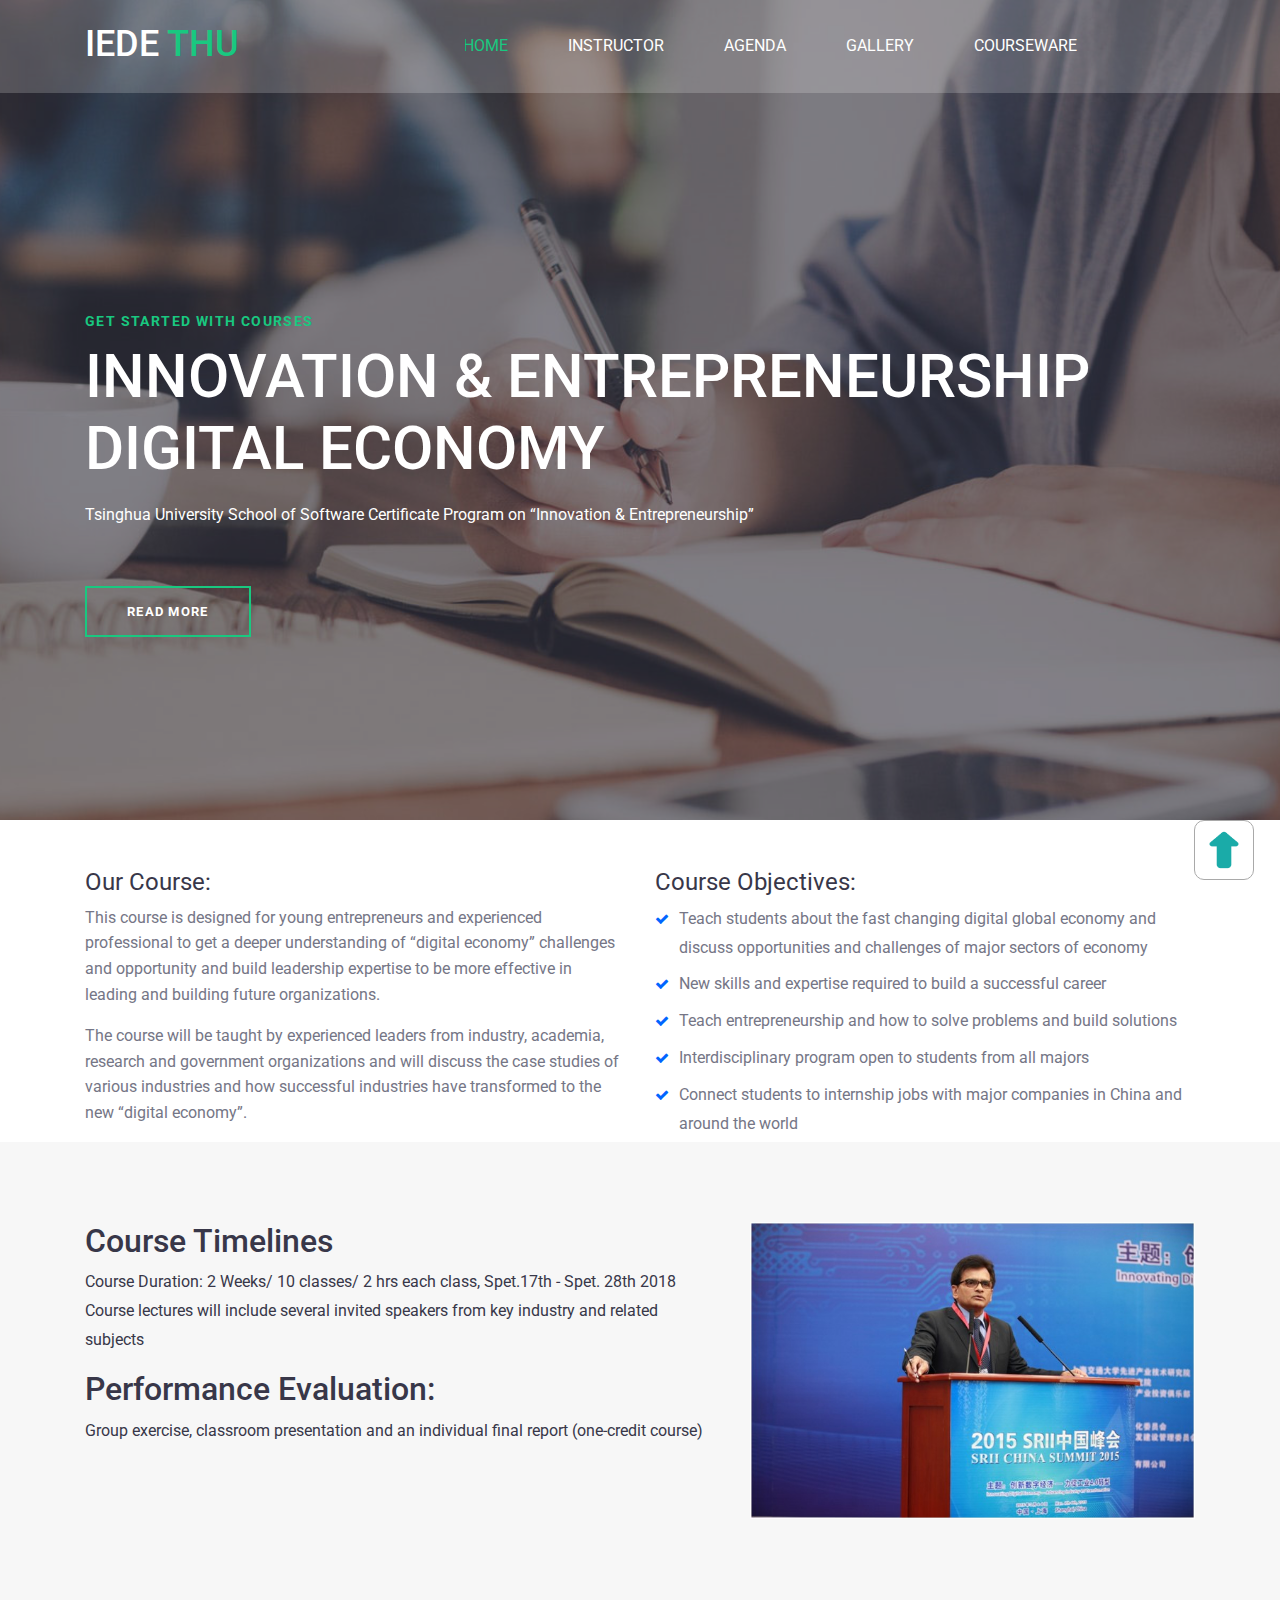
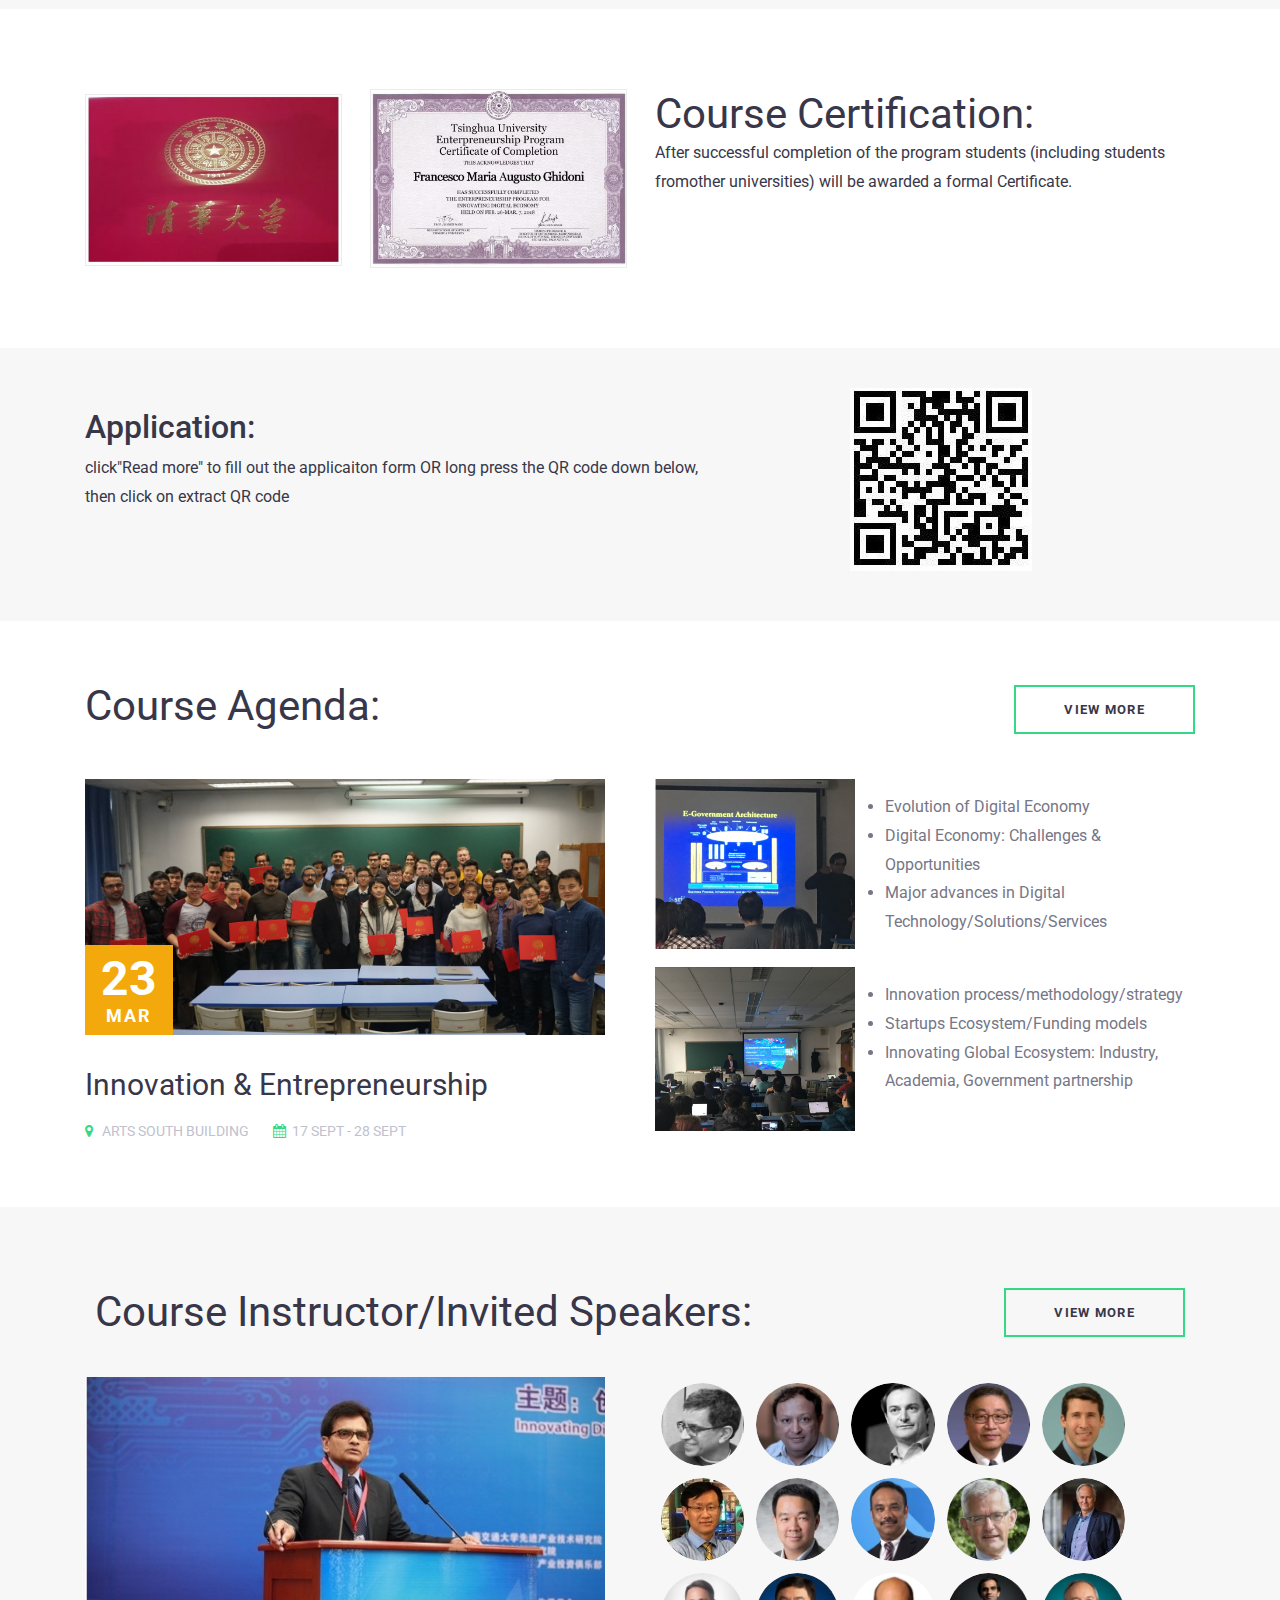
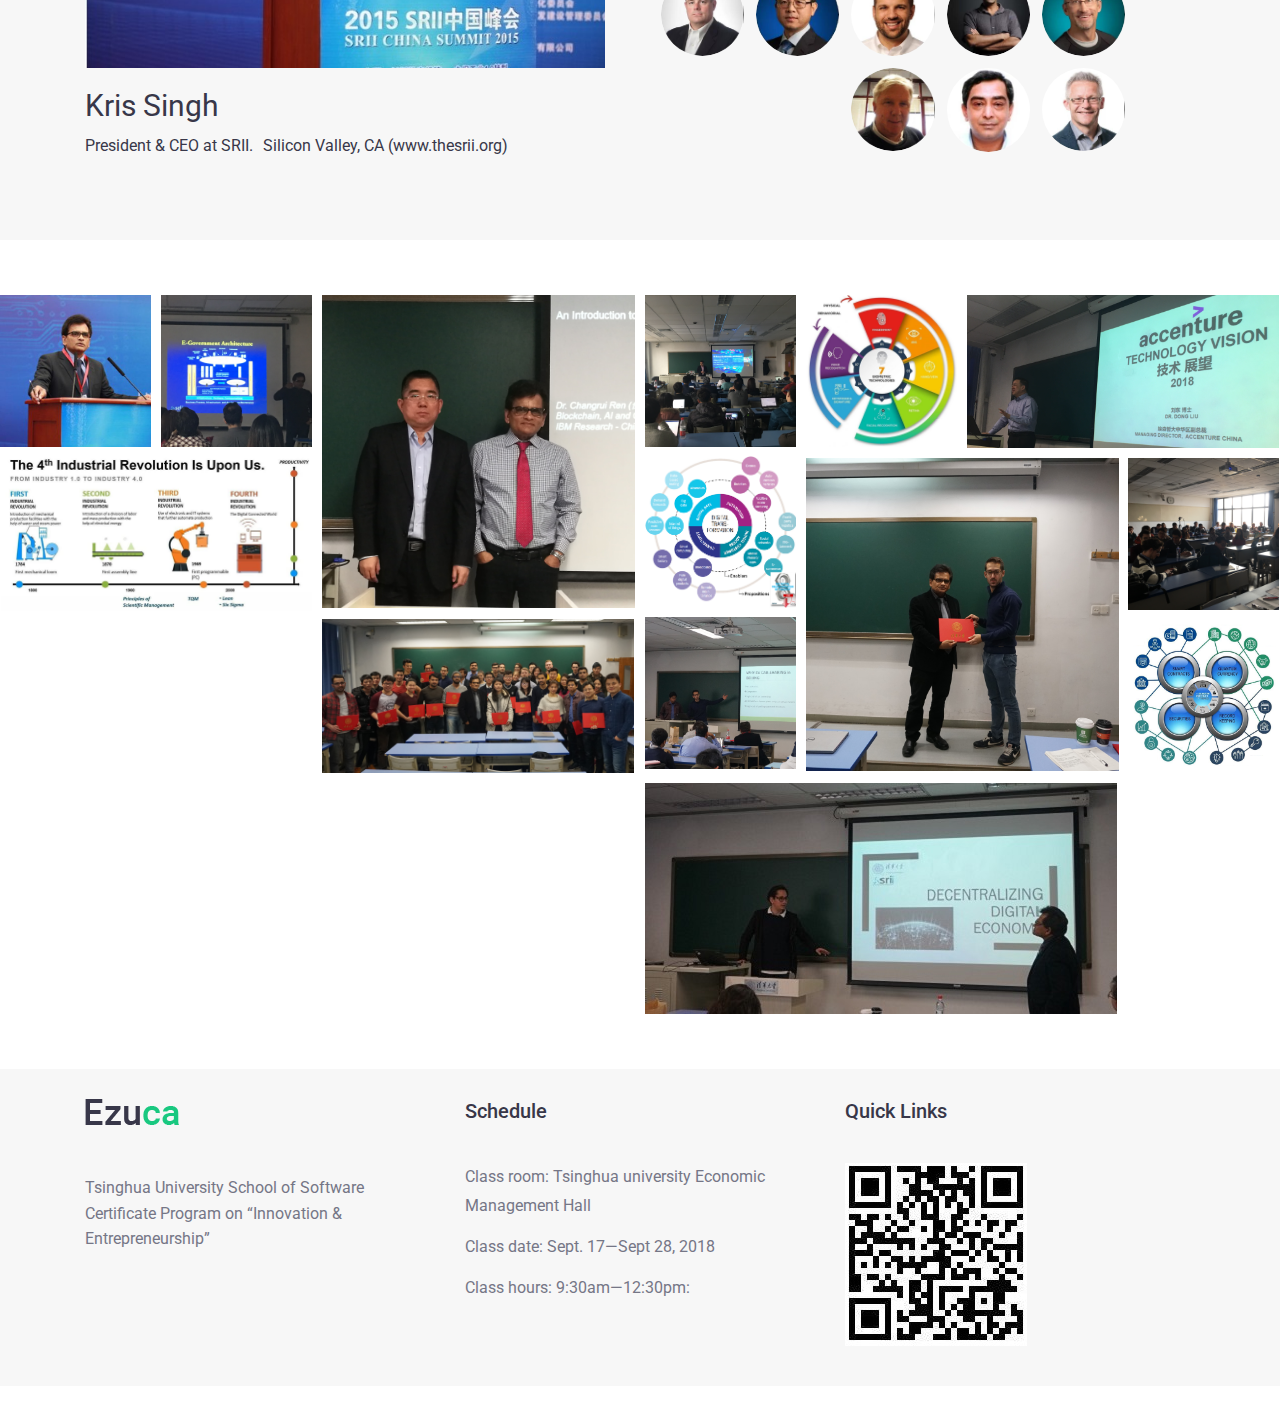
==== index.html @ fa98cacb "gallery" ====
<!DOCTYPE html>
<!DOCTYPE html>
<html lang="en">

	<head>
		<title>IEDE</title>

		<!-- Required meta tags -->
		<meta charset="utf-8">
		<meta name="viewport" content="width=device-width, initial-scale=1, shrink-to-fit=no">

		<!-- Bootstrap CSS -->
		<link rel="stylesheet" href="css/bootstrap.min.css">

		<!-- FontAwesome CSS -->
		<link rel="stylesheet" href="css/font-awesome.min.css">

		<!-- ElegantFonts CSS -->
		<link rel="stylesheet" href="css/elegant-fonts.css">

		<!-- themify-icons CSS -->
		<link rel="stylesheet" href="css/themify-icons.css">

		<!-- Swiper CSS -->
		<link rel="stylesheet" href="css/swiper.min.css">

		<!-- Styles -->
		<link rel="stylesheet" href="style.css">
	</head>

	<body>
		<div class="hero-content">
			<header class="site-header">
				<div class="nav-bar">
					<div class="container">
						<div class="row">
							<div class="col-9 col-lg-3">
								<div class="site-branding">
									<h1 class="site-title"><a href="index.html" rel="home">IEDE<span> THU</span></a></h1>
								</div>
								<!-- .site-branding -->
							</div>
							<!-- .col -->

							<div class="col-3 col-lg-9 flex justify-content-end align-content-center">
								<nav class="site-navigation flex justify-content-end align-items-center">
									<ul class="flex flex-column flex-lg-row justify-content-lg-end align-content-center">
										<li class="current-menu-item">
											<a href="index.html">Home</a>
										</li>
										<li>
											<a href="instructor.html">Instructor</a>
										</li>
										<li>
											<a href="agenda.html">Agenda</a>
										</li>
										<li>
											<a href="gallery.html">Gallery</a>
										</li>
										<li>
											<a href="courseware.html">Courseware</a>
										</li>
									</ul>

									<div class="hamburger-menu d-lg-none">
										<span></span>
										<span></span>
										<span></span>
									</div>
									<!-- .hamburger-menu -->

									<div class="header-bar-cart">
										<a href="#" class="flex justify-content-center align-items-center"></a>
									</div>
									<!-- .header-bar-search -->
								</nav>
								<!-- .site-navigation -->
							</div>
							<!-- .col -->
						</div>
						<!-- .row -->
					</div>
					<!-- .container -->
				</div>
				<!-- .nav-bar -->
			</header>
			<!-- .site-header -->

			<div class="hero-content-overlay">
				<div class="container">
					<div class="row">
						<div class="col-12">
							<div class="hero-content-wrap flex flex-column justify-content-center align-items-start">
								<header class="entry-header">
									<h4>Get started with courses</h4>
									<h1>Innovation & Entrepreneurship <br/>Digital Economy</h1>
								</header>
								<!-- .entry-header -->

								<div class="entry-content">
									<p>Tsinghua University School of Software Certificate Program on “Innovation & Entrepreneurship”</p>
								</div>
								<!-- .entry-content -->

								<footer class="entry-footer read-more">
									<a href="agenda.html">read more</a>
								</footer>
								<!-- .entry-footer -->
							</div>
							<!-- .hero-content-wrap -->
						</div>
						<!-- .col -->
					</div>
					<!-- .row -->
				</div>
				<!-- .container -->
			</div>
			<!-- .hero-content-hero-content-overlay -->
		</div>
		<!-- .hero-content -->

		<div class="container">
			<div class="row">
				<!---<div class="col-12">
                <div class="about-heading">
                    <h2 class="entry-title">Welcome to IEDE</h2>
                    <p>Tsinghua University School Of Software Cerificate Program on “Innovation & Entrepreneurship” </p>
                </div> .about-heading 
            </div>
            <div class="col-12 col-lg-10">
            	<p>This course is designed for young entrepreneurs and experienced professional to get a deeper understanding of “digital economy” challenges and opportunity and build leadership expertise to be more effective in leading and building future organizations. The course will be taught by experienced leaders from industry, academia, research and government organizations and will discuss the case studies of various industries and how successful industries have transformed to the new “digital economy”.</p>
            </div>--->

				<div class="col-12 col-lg-6">
					<div class="about-stories">
						<h3>Our Course:</h3>

						<p>This course is designed for young entrepreneurs and experienced professional to get a deeper understanding of “digital economy” challenges and opportunity and build leadership expertise to be more effective in leading and building future organizations. </p>
						<p>The course will be taught by experienced leaders from industry, academia, research and government organizations and will discuss the case studies of various industries and how successful industries have transformed to the new “digital economy”.</p>

					</div>
					<!-- .about-stories -->
				</div>
				<!-- .col -->

				<div class="col-12 col-lg-6">
					<div class="about-values">
						<h3>Course Objectives:</h3>

						<ul class="p-0 m-0 green-ticked">
							<li>Teach students about the fast changing digital global economy and discuss opportunities and challenges of major sectors of economy</li>
							<li>New skills and expertise required to build a successful career</li>
							<li>Teach entrepreneurship and how to solve problems and build solutions</li>
							<li>Interdisciplinary program open to students from all majors</li>
							<li>Connect students to internship jobs with major companies in China and around the world</li>
						</ul>
						<!-- .green-ticked -->
					</div>
					<!-- .about-values -->
				</div>
				<!-- .col -->
			</div>
			<!-- .row -->
		</div>
		<!-- .container -->

		<section class="about-section">
			<div class="container">
				<div class="row">
					<div class="col-12 col-lg-7 align-content-lg-stretch">
						<header class="heading"></header>
						<!-- .heading -->
						<h2 class="entry-title">Course Timelines</h2>
						<p>Course Duration: 2 Weeks/ 10 classes/ 2 hrs each class, Spet.17th - Spet. 28th 2018
							</br>Course lectures will include several invited speakers from key industry and related subjects</p>

						<h2 class="entry-title">Performance Evaluation: </h2>
						<p>Group exercise, classroom presentation and an individual final report (one-credit course)</p>

					</div>
					<!-- .col -->

					<div class="col-12 col-lg-5 flex align-content-center mt-5 mt-lg-0">
						<div class="position-relative">
							<img src="images/a-1.jpg" style="width:100%;">
							<!--<img src="images/images/a-1.jpg" alt="">-->
						</div>
						<!-- .iede-video -->
					</div>
					<!-- .col -->
				</div>
				<!-- .row -->
			</div>
			<!-- .container -->
		</section>
		<!-- .about-section -->

		<section class="course-instructor horizontal-column courses-wrap">
			<div class="container">
				<div class="row">
					<div class="col-12 col-lg-3">
						<div class="course-content flex flex-wrap justify-content-between align-content-lg-stretch">
							<div class="certification-tsing"><img src="images/Certification (1).jpg" style="width:100%;display:block;" /></div>
								
						</div>
						<!-- .course-content -->
					</div>
					<!-- .col -->
					<div class="col-12 col-lg-3">
						<div class="course-content flex flex-wrap justify-content-between align-content-lg-stretch">
							<div class="certification-iede"><img src="images/Certification (2).jpg" style="width:100%; display:block;" /></div>
						</div>
						<!-- .course-content -->
					</div>
					<!-- .col -->
					<div class="col-12 col-lg-6">
						<header class="heading flex justify-content-between align-items-center">
							<div><h2 class="entry-title">Course Certification: </h2>
							<p>After successful completion of the program students (including students fromother universities) will be awarded a formal Certificate.</p></div>
							
						</header>
						<!-- .heading -->
					</div>
					<!-- .col -->
				</div>
				<!-- .row -->
			</div>
			<!-- .container -->
		</section>
		<!-- .courses-wrap -->
		
		<section class="application-section">
			<div class="container">
				<div class="row">
					<div class="col-12 col-lg-7 align-content-lg-stretch">
						<h2 class="entry-title">Application: </h2>
						<p>click"Read more" to fill out the applicaiton form OR long press the QR code down below, then click on extract QR code</p>
					</div>
					<!-- .col -->

					<div class="col-12 col-lg-5 flex align-content-center mt-5 mt-lg-0">
						<div class="position-relative">
							<img src="images/code.jpg" style="width:100%;padding-left: 100px;">
						</div>
						<!-- .iede-video -->
					</div>
					<!-- .col -->
				</div>
				<!-- .row -->
			</div>
			<!-- .container -->
		</section>
	
		<section class="course-agenda">
			<div class="container">
				<div class="row">
					<div class="col-12">
						<header class="heading flex justify-content-between align-items-center">
							<h2 class="entry-title">Course Agenda:</h2>
							<a class="btn mt-4 mt-sm-0" href="agenda.html">view more</a>
						</header>
						<!-- .heading -->
					</div>
					<!-- .col -->

					<div class="col-12 col-lg-6">
						<div class="featured-event-content">
							<figure class="event-thumbnail position-relative m-0">
								<img src="images/m.jpg" alt=""></a>
								<div class="posted-date position-absolute">
									<div class="day">23</div>
									<div class="month">mar</div>
								</div>
								<!-- .posted-date -->
							</figure>
							<!-- .event-thumbnail -->

							<header class="entry-header flex flex-wrap align-items-center">
								<h2 class="entry-title">Innovation & Entrepreneurship</a></h2>
								<div class="event-location"><i class="fa fa-map-marker"></i> Arts South Building</div>
								<div class="event-duration"><i class="fa fa-calendar"></i>17 Sept - 28 Sept</div>
							</header>
							<!-- .entry-header -->
						</div>
						<!-- .featured-event-content -->
					</div>
					<!-- .col -->

					<div class="col-12 col-lg-6 mt-5 mt-lg-0">
						<div class="event-content flex flex-wrap justify-content-between align-content-stretch">
							<figure class="event-thumbnail">
								<img src="images/event-2.jpg" alt=""></a>
							</figure>
							<!-- .course-thumbnail -->

							<div class="event-content-wrap">

								<div class="entry-content">
									<ul>
										<li>Evolution of Digital Economy</li>
										<li>Digital Economy: Challenges & Opportunities</li>
										<li>Major advances in Digital Technology/Solutions/Services</li>
									</ul>
								</div>
								<!-- .entry-content -->
							</div>
							<!-- .event-content-wrap -->
						</div>
						<!-- .event-content -->

						<div class="event-content flex flex-wrap justify-content-between align-content-lg-stretch">
							<figure class="event-thumbnail">
								<img src="images/event-3.jpg" alt=""></a>
							</figure>
							<!-- .course-thumbnail -->

							<div class="event-content-wrap">

								<div class="entry-content">
									<ul>
										<li>Innovation process/methodology/strategy</li>
										<li>Startups Ecosystem/Funding models</li>
										<li>Innovating Global Ecosystem: Industry, Academia, Government partnership</li>
									</ul>
								</div>
								<!-- .entry-content -->
							</div>
							<!-- .event-content-wrap -->
						</div>
						<!-- .event-content -->
					</div>
					<!-- .col -->
				</div>
				<!-- .row -->
			</div>
			<!-- .container -->
		</section>
		<!-- .course-agenda -->
		
		<section class="course-instructor vertical-column courses-wrap">
			<div class="container">
				<!--<div class="row mx-m-25">-->
				<div class="row">
					<div class="col-12 px-25">
						<header class="heading flex flex-wrap justify-content-between align-items-center">
							<h2 class="entry-title">Course Instructor/Invited Speakers:</h2>
							<a class="btn mt-4 mt-sm-0" href="instructor.html">view more</a>
						</header>
						<!-- .heading -->
					</div>
					<!-- .col -->
					
					<div class="col-12 col-lg-6">
						<div class="course-instructor-coutent">
							<div class="course-instructor-img"><img src="images/instructor .jpg" /></div>
							<header class="entry-header flex flex-wrap align-items-center">
								<h2 class="entry-title">Kris Singh</h2>
								<div class="instructor-introduce">President & CEO at SRII.</div>
								<div class="instructor-introduce">Silicon Valley, CA   (www.thesrii.org)</div>
							</header>
						</div>
					</div>
					
					<div class="col-12 col-lg-6">
						<div class="course-instructor-coutent invited-speakers">
							<ul>
								<li><img src="images/speaker-1.jpg" /></li>
								<li><img src="images/speaker-2.jpg" /></li>
								<li><img src="images/speaker-3.jpg" /></li>
								<li><img src="images/speaker-4.jpg" /></li>
								<li><img src="images/speaker-5.jpg" /></li>
								<li><img src="images/speaker-6.jpg" /></li>
								<li><img src="images/speaker-7.jpg" /></li>
								<li><img src="images/speaker-8.jpg" /></li>
								<li><img src="images/speaker-9.jpg" /></li>
								<li><img src="images/speaker-10.jpg" /></li>
								<li><img src="images/speaker-11.jpg" /></li>
								<li><img src="images/speaker-12.jpg" /></li>
								<li><img src="images/speaker-13.jpg" /></li>
								<li><img src="images/speaker-14.jpg" /></li>
								<li><img src="images/speaker-15.jpg" /></li>
								<li><img src="images/speaker-16.jpg" /></li>
								<li><img src="images/speaker-17.jpg" /></li>
								<li><img src="images/speaker-18.jpg" /></li>
							</ul>
						</div>
					</div>
				</div>
				<!-- .row -->
			</div>
			<!-- .container -->
		</section>
		<!-- .courses-wrap -->



		<section class="home-gallery">
			<div class="gallery-wrap flex flex-wrap">
				<div class="gallery-grid gallery-grid1x1">
					<a href="#"><img src="images/a.jpg" alt=""></a>
				</div>
				<!-- .gallery-grid -->

				<div class="gallery-grid gallery-grid1x1">
					<a href="#"><img src="images/b.jpg" alt=""></a>
				</div>
				<!-- .gallery-grid -->

				<div class="gallery-grid gallery-grid2x2">
					<a href="#"><img src="images/c.jpg" alt=""></a>
				</div>
				<!-- .gallery-grid -->

				<div class="gallery-grid gallery-grid1x1">
					<a href="#"><img src="images/d.jpg" alt=""></a>
				</div>
				<!-- .gallery-grid -->

				<div class="gallery-grid gallery-grid1x1">
					<a href="#"><img src="images/e.jpg" alt=""></a>
				</div>
				<!-- .gallery-grid -->

				<div class="gallery-grid gallery-grid2x1">
					<a href="#"><img src="images/g.jpg" alt=""></a>
				</div>
				<!-- .gallery-grid -->

				<div class="gallery-grid gallery-grid2x1">
					<a href="#"><img src="images/h.jpg" alt=""></a>
				</div>
				<!-- .gallery-grid -->

				<div class="gallery-grid gallery-grid1x1">
					<a href="#"><img src="images/i.jpg" alt=""></a>
				</div>
				<!-- .gallery-grid -->

				<div class="gallery-grid gallery-grid2x2 ">
					<a href="#"><img src="images/j.jpg" alt=""></a>
				</div>
				<!-- .gallery-grid -->

				<div class="gallery-grid gallery-grid1x1">
					<a href="#"><img src="images/k.jpg" alt=""></a>
				</div>
				<!-- .gallery-grid -->

				<div class="gallery-grid gallery-grid1x1">
					<a href="#"><img src="images/l.jpg" alt=""></a>
				</div>
				<!-- .gallery-grid -->

				<div class="gallery-grid gallery-grid2x1">
					<a href="#"><img src="images/m.jpg" alt=""></a>
				</div>
				<!-- .gallery-grid -->

				<div class="gallery-grid gallery-grid3x1">
					<a href="#"><img src="images/n.jpg" alt=""></a>
				</div>
				<!-- .gallery-grid -->

				<div class="gallery-grid gallery-grid1x1">
					<a href="#"><img src="images/o.jpg" alt=""></a>
				</div>
				<!-- .gallery-grid -->
			</div>
			<!-- .gallery-wrap -->
		</section>
		<!-- .home-gallery -->

		<footer class="site-footer">
			<div class="footer-widgets">
				<div class="container">
					<div class="row">
						<div class="col-12 col-md-6 col-lg-4">
							<div class="foot-about">
								<a class="foot-logo" href="#"><img src="images/foot-logo.png" alt=""></a>

								<P>Tsinghua University School of Software Certificate Program on “Innovation & Entrepreneurship”</P>

							</div>
							<!-- .foot-about -->
						</div>
						<!-- .col -->

						<div class="col-12 col-md-6 col-lg-4 mt-5 mt-md-0">
							<div class="foot-contact">
								<h2>Schedule</h2>

								<ul>
									<li>Class room: Tsinghua university Economic    Management Hall</li>
									<li>Class date: Sept. 17—Sept 28, 2018</li>
									<li>Class hours: 9:30am—12:30pm: </li>

								</ul>
							</div>
							<!-- .foot-contact -->
						</div>

						<div class="col-12 col-md-6 col-lg-4 mt-5 mt-lg-0">
							<div class="quick-links flex flex-wrap">
								<h2 class="w-100">Quick Links</h2>
								<div><img src="images/code.jpg"></div>

							</div>
							<!-- .quick-links -->
						</div>
						<!-- .col -->

					</div>
					<!-- .row -->
				</div>
				<!-- .container -->
			</div>
			<!-- .footer-widgets -->

		</footer>
		<!-- .site-footer -->
        <a href="" id="toTop" style="display: block;">
                <img src="images/backtop.png" style="width: 100%">
        </a>

		<script type='text/javascript' src='js/jquery.js'></script>
		<script type='text/javascript' src='js/swiper.min.js'></script>
		<script type='text/javascript' src='js/masonry.pkgd.min.js'></script>
		<script type='text/javascript' src='js/jquery.collapsible.min.js'></script>
		<script type='text/javascript' src='js/custom.js'></script>
		<script src="js/SmoothScroll.min.js"></script>
		<script type="text/javascript" src="js/move-top.js"></script>
		<!--<script type="text/javascript">-->
			<!--jQuery(document).ready(function($) {-->
				<!--$(".scroll").click(function(event) {-->
					<!--event.preventDefault();-->
					<!--$('html,body').animate({-->
						<!--scrollTop: $(this.hash).offset().top-->
					<!--}, 1000);-->
				<!--});-->
			<!--});-->
		<!--</script>-->
		<!--<script type="text/javascript">-->
			<!--$(document).ready(function() {-->
					<!--var defaults = {-->
					<!--containerID: 'toTop', // fading element id-->
					<!--containerHoverID: 'toTopHover', // fading element hover id-->
					<!--scrollSpeed: 1200,-->
					<!--easingType: 'linear'-->
					<!--};-->

				<!--$().UItoTop({-->
					<!--easingType: 'easeOutQuart'-->
				<!--});-->

			<!--});-->
		<!--</script>-->


	</body>

</html>
---- css/elegant-fonts.css ----
@font-face {
	font-family: 'ElegantIcons';
	src:url('../fonts/ElegantIcons.eot');
	src:url('../fonts/ElegantIcons.eot?#iefix') format('embedded-opentype'),
		url('../fonts/ElegantIcons.woff') format('woff'),
		url('../fonts/ElegantIcons.ttf') format('truetype'),
		url('../fonts/ElegantIcons.svg#ElegantIcons') format('svg');
	font-weight: normal;
	font-style: normal;
}

/* Use the following CSS code if you want to use data attributes for inserting your icons */
[data-icon]:before {
	font-family: 'ElegantIcons';
	content: attr(data-icon);
	speak: none;
	font-weight: normal;
	font-variant: normal;
	text-transform: none;
	line-height: 1;
	-webkit-font-smoothing: antialiased;
	-moz-osx-font-smoothing: grayscale;
}

/* Use the following CSS code if you want to have a class per icon */
/*
Instead of a list of all class selectors,
you can use the generic selector below, but it's slower:
[class*="your-class-prefix"] {
*/
.arrow_up, .arrow_down, .arrow_left, .arrow_right, .arrow_left-up, .arrow_right-up, .arrow_right-down, .arrow_left-down, .arrow-up-down, .arrow_up-down_alt, .arrow_left-right_alt, .arrow_left-right, .arrow_expand_alt2, .arrow_expand_alt, .arrow_condense, .arrow_expand, .arrow_move, .arrow_carrot-up, .arrow_carrot-down, .arrow_carrot-left, .arrow_carrot-right, .arrow_carrot-2up, .arrow_carrot-2down, .arrow_carrot-2left, .arrow_carrot-2right, .arrow_carrot-up_alt2, .arrow_carrot-down_alt2, .arrow_carrot-left_alt2, .arrow_carrot-right_alt2, .arrow_carrot-2up_alt2, .arrow_carrot-2down_alt2, .arrow_carrot-2left_alt2, .arrow_carrot-2right_alt2, .arrow_triangle-up, .arrow_triangle-down, .arrow_triangle-left, .arrow_triangle-right, .arrow_triangle-up_alt2, .arrow_triangle-down_alt2, .arrow_triangle-left_alt2, .arrow_triangle-right_alt2, .arrow_back, .icon_minus-06, .icon_plus, .icon_close, .icon_check, .icon_minus_alt2, .icon_plus_alt2, .icon_close_alt2, .icon_check_alt2, .icon_zoom-out_alt, .icon_zoom-in_alt, .icon_search, .icon_box-empty, .icon_box-selected, .icon_minus-box, .icon_plus-box, .icon_box-checked, .icon_circle-empty, .icon_circle-slelected, .icon_stop_alt2, .icon_stop, .icon_pause_alt2, .icon_pause, .icon_menu, .icon_menu-square_alt2, .icon_menu-circle_alt2, .icon_ul, .icon_ol, .icon_adjust-horiz, .icon_adjust-vert, .icon_document_alt, .icon_documents_alt, .icon_pencil, .icon_pencil-edit_alt, .icon_pencil-edit, .icon_folder-alt, .icon_folder-open_alt, .icon_folder-add_alt, .icon_info_alt, .icon_error-oct_alt, .icon_error-circle_alt, .icon_error-triangle_alt, .icon_question_alt2, .icon_question, .icon_comment_alt, .icon_chat_alt, .icon_vol-mute_alt, .icon_volume-low_alt, .icon_volume-high_alt, .icon_quotations, .icon_quotations_alt2, .icon_clock_alt, .icon_lock_alt, .icon_lock-open_alt, .icon_key_alt, .icon_cloud_alt, .icon_cloud-upload_alt, .icon_cloud-download_alt, .icon_image, .icon_images, .icon_lightbulb_alt, .icon_gift_alt, .icon_house_alt, .icon_genius, .icon_mobile, .icon_tablet, .icon_laptop, .icon_desktop, .icon_camera_alt, .icon_mail_alt, .icon_cone_alt, .icon_ribbon_alt, .icon_bag_alt, .icon_creditcard, .icon_cart_alt, .icon_paperclip, .icon_tag_alt, .icon_tags_alt, .icon_trash_alt, .icon_cursor_alt, .icon_mic_alt, .icon_compass_alt, .icon_pin_alt, .icon_pushpin_alt, .icon_map_alt, .icon_drawer_alt, .icon_toolbox_alt, .icon_book_alt, .icon_calendar, .icon_film, .icon_table, .icon_contacts_alt, .icon_headphones, .icon_lifesaver, .icon_piechart, .icon_refresh, .icon_link_alt, .icon_link, .icon_loading, .icon_blocked, .icon_archive_alt, .icon_heart_alt, .icon_star_alt, .icon_star-half_alt, .icon_star, .icon_star-half, .icon_tools, .icon_tool, .icon_cog, .icon_cogs, .arrow_up_alt, .arrow_down_alt, .arrow_left_alt, .arrow_right_alt, .arrow_left-up_alt, .arrow_right-up_alt, .arrow_right-down_alt, .arrow_left-down_alt, .arrow_condense_alt, .arrow_expand_alt3, .arrow_carrot_up_alt, .arrow_carrot-down_alt, .arrow_carrot-left_alt, .arrow_carrot-right_alt, .arrow_carrot-2up_alt, .arrow_carrot-2dwnn_alt, .arrow_carrot-2left_alt, .arrow_carrot-2right_alt, .arrow_triangle-up_alt, .arrow_triangle-down_alt, .arrow_triangle-left_alt, .arrow_triangle-right_alt, .icon_minus_alt, .icon_plus_alt, .icon_close_alt, .icon_check_alt, .icon_zoom-out, .icon_zoom-in, .icon_stop_alt, .icon_menu-square_alt, .icon_menu-circle_alt, .icon_document, .icon_documents, .icon_pencil_alt, .icon_folder, .icon_folder-open, .icon_folder-add, .icon_folder_upload, .icon_folder_download, .icon_info, .icon_error-circle, .icon_error-oct, .icon_error-triangle, .icon_question_alt, .icon_comment, .icon_chat, .icon_vol-mute, .icon_volume-low, .icon_volume-high, .icon_quotations_alt, .icon_clock, .icon_lock, .icon_lock-open, .icon_key, .icon_cloud, .icon_cloud-upload, .icon_cloud-download, .icon_lightbulb, .icon_gift, .icon_house, .icon_camera, .icon_mail, .icon_cone, .icon_ribbon, .icon_bag, .icon_cart, .icon_tag, .icon_tags, .icon_trash, .icon_cursor, .icon_mic, .icon_compass, .icon_pin, .icon_pushpin, .icon_map, .icon_drawer, .icon_toolbox, .icon_book, .icon_contacts, .icon_archive, .icon_heart, .icon_profile, .icon_group, .icon_grid-2x2, .icon_grid-3x3, .icon_music, .icon_pause_alt, .icon_phone, .icon_upload, .icon_download, .social_facebook, .social_twitter, .social_pinterest, .social_googleplus, .social_tumblr, .social_tumbleupon, .social_wordpress, .social_instagram, .social_dribbble, .social_vimeo, .social_linkedin, .social_rss, .social_deviantart, .social_share, .social_myspace, .social_skype, .social_youtube, .social_picassa, .social_googledrive, .social_flickr, .social_blogger, .social_spotify, .social_delicious, .social_facebook_circle, .social_twitter_circle, .social_pinterest_circle, .social_googleplus_circle, .social_tumblr_circle, .social_stumbleupon_circle, .social_wordpress_circle, .social_instagram_circle, .social_dribbble_circle, .social_vimeo_circle, .social_linkedin_circle, .social_rss_circle, .social_deviantart_circle, .social_share_circle, .social_myspace_circle, .social_skype_circle, .social_youtube_circle, .social_picassa_circle, .social_googledrive_alt2, .social_flickr_circle, .social_blogger_circle, .social_spotify_circle, .social_delicious_circle, .social_facebook_square, .social_twitter_square, .social_pinterest_square, .social_googleplus_square, .social_tumblr_square, .social_stumbleupon_square, .social_wordpress_square, .social_instagram_square, .social_dribbble_square, .social_vimeo_square, .social_linkedin_square, .social_rss_square, .social_deviantart_square, .social_share_square, .social_myspace_square, .social_skype_square, .social_youtube_square, .social_picassa_square, .social_googledrive_square, .social_flickr_square, .social_blogger_square, .social_spotify_square, .social_delicious_square, .icon_printer, .icon_calulator, .icon_building, .icon_floppy, .icon_drive, .icon_search-2, .icon_id, .icon_id-2, .icon_puzzle, .icon_like, .icon_dislike, .icon_mug, .icon_currency, .icon_wallet, .icon_pens, .icon_easel, .icon_flowchart, .icon_datareport, .icon_briefcase, .icon_shield, .icon_percent, .icon_globe, .icon_globe-2, .icon_target, .icon_hourglass, .icon_balance, .icon_rook, .icon_printer-alt, .icon_calculator_alt, .icon_building_alt, .icon_floppy_alt, .icon_drive_alt, .icon_search_alt, .icon_id_alt, .icon_id-2_alt, .icon_puzzle_alt, .icon_like_alt, .icon_dislike_alt, .icon_mug_alt, .icon_currency_alt, .icon_wallet_alt, .icon_pens_alt, .icon_easel_alt, .icon_flowchart_alt, .icon_datareport_alt, .icon_briefcase_alt, .icon_shield_alt, .icon_percent_alt, .icon_globe_alt, .icon_clipboard {
	font-family: 'ElegantIcons';
	speak: none;
	font-style: normal;
	font-weight: normal;
	font-variant: normal;
	text-transform: none;
	line-height: 1;
	-webkit-font-smoothing: antialiased;
}
.arrow_up:before {
	content: "\21";
}
.arrow_down:before {
	content: "\22";
}
.arrow_left:before {
	content: "\23";
}
.arrow_right:before {
	content: "\24";
}
.arrow_left-up:before {
	content: "\25";
}
.arrow_right-up:before {
	content: "\26";
}
.arrow_right-down:before {
	content: "\27";
}
.arrow_left-down:before {
	content: "\28";
}
.arrow-up-down:before {
	content: "\29";
}
.arrow_up-down_alt:before {
	content: "\2a";
}
.arrow_left-right_alt:before {
	content: "\2b";
}
.arrow_left-right:before {
	content: "\2c";
}
.arrow_expand_alt2:before {
	content: "\2d";
}
.arrow_expand_alt:before {
	content: "\2e";
}
.arrow_condense:before {
	content: "\2f";
}
.arrow_expand:before {
	content: "\30";
}
.arrow_move:before {
	content: "\31";
}
.arrow_carrot-up:before {
	content: "\32";
}
.arrow_carrot-down:before {
	content: "\33";
}
.arrow_carrot-left:before {
	content: "\34";
}
.arrow_carrot-right:before {
	content: "\35";
}
.arrow_carrot-2up:before {
	content: "\36";
}
.arrow_carrot-2down:before {
	content: "\37";
}
.arrow_carrot-2left:before {
	content: "\38";
}
.arrow_carrot-2right:before {
	content: "\39";
}
.arrow_carrot-up_alt2:before {
	content: "\3a";
}
.arrow_carrot-down_alt2:before {
	content: "\3b";
}
.arrow_carrot-left_alt2:before {
	content: "\3c";
}
.arrow_carrot-right_alt2:before {
	content: "\3d";
}
.arrow_carrot-2up_alt2:before {
	content: "\3e";
}
.arrow_carrot-2down_alt2:before {
	content: "\3f";
}
.arrow_carrot-2left_alt2:before {
	content: "\40";
}
.arrow_carrot-2right_alt2:before {
	content: "\41";
}
.arrow_triangle-up:before {
	content: "\42";
}
.arrow_triangle-down:before {
	content: "\43";
}
.arrow_triangle-left:before {
	content: "\44";
}
.arrow_triangle-right:before {
	content: "\45";
}
.arrow_triangle-up_alt2:before {
	content: "\46";
}
.arrow_triangle-down_alt2:before {
	content: "\47";
}
.arrow_triangle-left_alt2:before {
	content: "\48";
}
.arrow_triangle-right_alt2:before {
	content: "\49";
}
.arrow_back:before {
	content: "\4a";
}
.icon_minus-06:before {
	content: "\4b";
}
.icon_plus:before {
	content: "\4c";
}
.icon_close:before {
	content: "\4d";
}
.icon_check:before {
	content: "\4e";
}
.icon_minus_alt2:before {
	content: "\4f";
}
.icon_plus_alt2:before {
	content: "\50";
}
.icon_close_alt2:before {
	content: "\51";
}
.icon_check_alt2:before {
	content: "\52";
}
.icon_zoom-out_alt:before {
	content: "\53";
}
.icon_zoom-in_alt:before {
	content: "\54";
}
.icon_search:before {
	content: "\55";
}
.icon_box-empty:before {
	content: "\56";
}
.icon_box-selected:before {
	content: "\57";
}
.icon_minus-box:before {
	content: "\58";
}
.icon_plus-box:before {
	content: "\59";
}
.icon_box-checked:before {
	content: "\5a";
}
.icon_circle-empty:before {
	content: "\5b";
}
.icon_circle-slelected:before {
	content: "\5c";
}
.icon_stop_alt2:before {
	content: "\5d";
}
.icon_stop:before {
	content: "\5e";
}
.icon_pause_alt2:before {
	content: "\5f";
}
.icon_pause:before {
	content: "\60";
}
.icon_menu:before {
	content: "\61";
}
.icon_menu-square_alt2:before {
	content: "\62";
}
.icon_menu-circle_alt2:before {
	content: "\63";
}
.icon_ul:before {
	content: "\64";
}
.icon_ol:before {
	content: "\65";
}
.icon_adjust-horiz:before {
	content: "\66";
}
.icon_adjust-vert:before {
	content: "\67";
}
.icon_document_alt:before {
	content: "\68";
}
.icon_documents_alt:before {
	content: "\69";
}
.icon_pencil:before {
	content: "\6a";
}
.icon_pencil-edit_alt:before {
	content: "\6b";
}
.icon_pencil-edit:before {
	content: "\6c";
}
.icon_folder-alt:before {
	content: "\6d";
}
.icon_folder-open_alt:before {
	content: "\6e";
}
.icon_folder-add_alt:before {
	content: "\6f";
}
.icon_info_alt:before {
	content: "\70";
}
.icon_error-oct_alt:before {
	content: "\71";
}
.icon_error-circle_alt:before {
	content: "\72";
}
.icon_error-triangle_alt:before {
	content: "\73";
}
.icon_question_alt2:before {
	content: "\74";
}
.icon_question:before {
	content: "\75";
}
.icon_comment_alt:before {
	content: "\76";
}
.icon_chat_alt:before {
	content: "\77";
}
.icon_vol-mute_alt:before {
	content: "\78";
}
.icon_volume-low_alt:before {
	content: "\79";
}
.icon_volume-high_alt:before {
	content: "\7a";
}
.icon_quotations:before {
	content: "\7b";
}
.icon_quotations_alt2:before {
	content: "\7c";
}
.icon_clock_alt:before {
	content: "\7d";
}
.icon_lock_alt:before {
	content: "\7e";
}
.icon_lock-open_alt:before {
	content: "\e000";
}
.icon_key_alt:before {
	content: "\e001";
}
.icon_cloud_alt:before {
	content: "\e002";
}
.icon_cloud-upload_alt:before {
	content: "\e003";
}
.icon_cloud-download_alt:before {
	content: "\e004";
}
.icon_image:before {
	content: "\e005";
}
.icon_images:before {
	content: "\e006";
}
.icon_lightbulb_alt:before {
	content: "\e007";
}
.icon_gift_alt:before {
	content: "\e008";
}
.icon_house_alt:before {
	content: "\e009";
}
.icon_genius:before {
	content: "\e00a";
}
.icon_mobile:before {
	content: "\e00b";
}
.icon_tablet:before {
	content: "\e00c";
}
.icon_laptop:before {
	content: "\e00d";
}
.icon_desktop:before {
	content: "\e00e";
}
.icon_camera_alt:before {
	content: "\e00f";
}
.icon_mail_alt:before {
	content: "\e010";
}
.icon_cone_alt:before {
	content: "\e011";
}
.icon_ribbon_alt:before {
	content: "\e012";
}
.icon_bag_alt:before {
	content: "\e013";
}
.icon_creditcard:before {
	content: "\e014";
}
.icon_cart_alt:before {
	content: "\e015";
}
.icon_paperclip:before {
	content: "\e016";
}
.icon_tag_alt:before {
	content: "\e017";
}
.icon_tags_alt:before {
	content: "\e018";
}
.icon_trash_alt:before {
	content: "\e019";
}
.icon_cursor_alt:before {
	content: "\e01a";
}
.icon_mic_alt:before {
	content: "\e01b";
}
.icon_compass_alt:before {
	content: "\e01c";
}
.icon_pin_alt:before {
	content: "\e01d";
}
.icon_pushpin_alt:before {
	content: "\e01e";
}
.icon_map_alt:before {
	content: "\e01f";
}
.icon_drawer_alt:before {
	content: "\e020";
}
.icon_toolbox_alt:before {
	content: "\e021";
}
.icon_book_alt:before {
	content: "\e022";
}
.icon_calendar:before {
	content: "\e023";
}
.icon_film:before {
	content: "\e024";
}
.icon_table:before {
	content: "\e025";
}
.icon_contacts_alt:before {
	content: "\e026";
}
.icon_headphones:before {
	content: "\e027";
}
.icon_lifesaver:before {
	content: "\e028";
}
.icon_piechart:before {
	content: "\e029";
}
.icon_refresh:before {
	content: "\e02a";
}
.icon_link_alt:before {
	content: "\e02b";
}
.icon_link:before {
	content: "\e02c";
}
.icon_loading:before {
	content: "\e02d";
}
.icon_blocked:before {
	content: "\e02e";
}
.icon_archive_alt:before {
	content: "\e02f";
}
.icon_heart_alt:before {
	content: "\e030";
}
.icon_star_alt:before {
	content: "\e031";
}
.icon_star-half_alt:before {
	content: "\e032";
}
.icon_star:before {
	content: "\e033";
}
.icon_star-half:before {
	content: "\e034";
}
.icon_tools:before {
	content: "\e035";
}
.icon_tool:before {
	content: "\e036";
}
.icon_cog:before {
	content: "\e037";
}
.icon_cogs:before {
	content: "\e038";
}
.arrow_up_alt:before {
	content: "\e039";
}
.arrow_down_alt:before {
	content: "\e03a";
}
.arrow_left_alt:before {
	content: "\e03b";
}
.arrow_right_alt:before {
	content: "\e03c";
}
.arrow_left-up_alt:before {
	content: "\e03d";
}
.arrow_right-up_alt:before {
	content: "\e03e";
}
.arrow_right-down_alt:before {
	content: "\e03f";
}
.arrow_left-down_alt:before {
	content: "\e040";
}
.arrow_condense_alt:before {
	content: "\e041";
}
.arrow_expand_alt3:before {
	content: "\e042";
}
.arrow_carrot_up_alt:before {
	content: "\e043";
}
.arrow_carrot-down_alt:before {
	content: "\e044";
}
.arrow_carrot-left_alt:before {
	content: "\e045";
}
.arrow_carrot-right_alt:before {
	content: "\e046";
}
.arrow_carrot-2up_alt:before {
	content: "\e047";
}
.arrow_carrot-2dwnn_alt:before {
	content: "\e048";
}
.arrow_carrot-2left_alt:before {
	content: "\e049";
}
.arrow_carrot-2right_alt:before {
	content: "\e04a";
}
.arrow_triangle-up_alt:before {
	content: "\e04b";
}
.arrow_triangle-down_alt:before {
	content: "\e04c";
}
.arrow_triangle-left_alt:before {
	content: "\e04d";
}
.arrow_triangle-right_alt:before {
	content: "\e04e";
}
.icon_minus_alt:before {
	content: "\e04f";
}
.icon_plus_alt:before {
	content: "\e050";
}
.icon_close_alt:before {
	content: "\e051";
}
.icon_check_alt:before {
	content: "\e052";
}
.icon_zoom-out:before {
	content: "\e053";
}
.icon_zoom-in:before {
	content: "\e054";
}
.icon_stop_alt:before {
	content: "\e055";
}
.icon_menu-square_alt:before {
	content: "\e056";
}
.icon_menu-circle_alt:before {
	content: "\e057";
}
.icon_document:before {
	content: "\e058";
}
.icon_documents:before {
	content: "\e059";
}
.icon_pencil_alt:before {
	content: "\e05a";
}
.icon_folder:before {
	content: "\e05b";
}
.icon_folder-open:before {
	content: "\e05c";
}
.icon_folder-add:before {
	content: "\e05d";
}
.icon_folder_upload:before {
	content: "\e05e";
}
.icon_folder_download:before {
	content: "\e05f";
}
.icon_info:before {
	content: "\e060";
}
.icon_error-circle:before {
	content: "\e061";
}
.icon_error-oct:before {
	content: "\e062";
}
.icon_error-triangle:before {
	content: "\e063";
}
.icon_question_alt:before {
	content: "\e064";
}
.icon_comment:before {
	content: "\e065";
}
.icon_chat:before {
	content: "\e066";
}
.icon_vol-mute:before {
	content: "\e067";
}
.icon_volume-low:before {
	content: "\e068";
}
.icon_volume-high:before {
	content: "\e069";
}
.icon_quotations_alt:before {
	content: "\e06a";
}
.icon_clock:before {
	content: "\e06b";
}
.icon_lock:before {
	content: "\e06c";
}
.icon_lock-open:before {
	content: "\e06d";
}
.icon_key:before {
	content: "\e06e";
}
.icon_cloud:before {
	content: "\e06f";
}
.icon_cloud-upload:before {
	content: "\e070";
}
.icon_cloud-download:before {
	content: "\e071";
}
.icon_lightbulb:before {
	content: "\e072";
}
.icon_gift:before {
	content: "\e073";
}
.icon_house:before {
	content: "\e074";
}
.icon_camera:before {
	content: "\e075";
}
.icon_mail:before {
	content: "\e076";
}
.icon_cone:before {
	content: "\e077";
}
.icon_ribbon:before {
	content: "\e078";
}
.icon_bag:before {
	content: "\e079";
}
.icon_cart:before {
	content: "\e07a";
}
.icon_tag:before {
	content: "\e07b";
}
.icon_tags:before {
	content: "\e07c";
}
.icon_trash:before {
	content: "\e07d";
}
.icon_cursor:before {
	content: "\e07e";
}
.icon_mic:before {
	content: "\e07f";
}
.icon_compass:before {
	content: "\e080";
}
.icon_pin:before {
	content: "\e081";
}
.icon_pushpin:before {
	content: "\e082";
}
.icon_map:before {
	content: "\e083";
}
.icon_drawer:before {
	content: "\e084";
}
.icon_toolbox:before {
	content: "\e085";
}
.icon_book:before {
	content: "\e086";
}
.icon_contacts:before {
	content: "\e087";
}
.icon_archive:before {
	content: "\e088";
}
.icon_heart:before {
	content: "\e089";
}
.icon_profile:before {
	content: "\e08a";
}
.icon_group:before {
	content: "\e08b";
}
.icon_grid-2x2:before {
	content: "\e08c";
}
.icon_grid-3x3:before {
	content: "\e08d";
}
.icon_music:before {
	content: "\e08e";
}
.icon_pause_alt:before {
	content: "\e08f";
}
.icon_phone:before {
	content: "\e090";
}
.icon_upload:before {
	content: "\e091";
}
.icon_download:before {
	content: "\e092";
}
.social_facebook:before {
	content: "\e093";
}
.social_twitter:before {
	content: "\e094";
}
.social_pinterest:before {
	content: "\e095";
}
.social_googleplus:before {
	content: "\e096";
}
.social_tumblr:before {
	content: "\e097";
}
.social_tumbleupon:before {
	content: "\e098";
}
.social_wordpress:before {
	content: "\e099";
}
.social_instagram:before {
	content: "\e09a";
}
.social_dribbble:before {
	content: "\e09b";
}
.social_vimeo:before {
	content: "\e09c";
}
.social_linkedin:before {
	content: "\e09d";
}
.social_rss:before {
	content: "\e09e";
}
.social_deviantart:before {
	content: "\e09f";
}
.social_share:before {
	content: "\e0a0";
}
.social_myspace:before {
	content: "\e0a1";
}
.social_skype:before {
	content: "\e0a2";
}
.social_youtube:before {
	content: "\e0a3";
}
.social_picassa:before {
	content: "\e0a4";
}
.social_googledrive:before {
	content: "\e0a5";
}
.social_flickr:before {
	content: "\e0a6";
}
.social_blogger:before {
	content: "\e0a7";
}
.social_spotify:before {
	content: "\e0a8";
}
.social_delicious:before {
	content: "\e0a9";
}
.social_facebook_circle:before {
	content: "\e0aa";
}
.social_twitter_circle:before {
	content: "\e0ab";
}
.social_pinterest_circle:before {
	content: "\e0ac";
}
.social_googleplus_circle:before {
	content: "\e0ad";
}
.social_tumblr_circle:before {
	content: "\e0ae";
}
.social_stumbleupon_circle:before {
	content: "\e0af";
}
.social_wordpress_circle:before {
	content: "\e0b0";
}
.social_instagram_circle:before {
	content: "\e0b1";
}
.social_dribbble_circle:before {
	content: "\e0b2";
}
.social_vimeo_circle:before {
	content: "\e0b3";
}
.social_linkedin_circle:before {
	content: "\e0b4";
}
.social_rss_circle:before {
	content: "\e0b5";
}
.social_deviantart_circle:before {
	content: "\e0b6";
}
.social_share_circle:before {
	content: "\e0b7";
}
.social_myspace_circle:before {
	content: "\e0b8";
}
.social_skype_circle:before {
	content: "\e0b9";
}
.social_youtube_circle:before {
	content: "\e0ba";
}
.social_picassa_circle:before {
	content: "\e0bb";
}
.social_googledrive_alt2:before {
	content: "\e0bc";
}
.social_flickr_circle:before {
	content: "\e0bd";
}
.social_blogger_circle:before {
	content: "\e0be";
}
.social_spotify_circle:before {
	content: "\e0bf";
}
.social_delicious_circle:before {
	content: "\e0c0";
}
.social_facebook_square:before {
	content: "\e0c1";
}
.social_twitter_square:before {
	content: "\e0c2";
}
.social_pinterest_square:before {
	content: "\e0c3";
}
.social_googleplus_square:before {
	content: "\e0c4";
}
.social_tumblr_square:before {
	content: "\e0c5";
}
.social_stumbleupon_square:before {
	content: "\e0c6";
}
.social_wordpress_square:before {
	content: "\e0c7";
}
.social_instagram_square:before {
	content: "\e0c8";
}
.social_dribbble_square:before {
	content: "\e0c9";
}
.social_vimeo_square:before {
	content: "\e0ca";
}
.social_linkedin_square:before {
	content: "\e0cb";
}
.social_rss_square:before {
	content: "\e0cc";
}
.social_deviantart_square:before {
	content: "\e0cd";
}
.social_share_square:before {
	content: "\e0ce";
}
.social_myspace_square:before {
	content: "\e0cf";
}
.social_skype_square:before {
	content: "\e0d0";
}
.social_youtube_square:before {
	content: "\e0d1";
}
.social_picassa_square:before {
	content: "\e0d2";
}
.social_googledrive_square:before {
	content: "\e0d3";
}
.social_flickr_square:before {
	content: "\e0d4";
}
.social_blogger_square:before {
	content: "\e0d5";
}
.social_spotify_square:before {
	content: "\e0d6";
}
.social_delicious_square:before {
	content: "\e0d7";
}
.icon_printer:before {
	content: "\e103";
}
.icon_calulator:before {
	content: "\e0ee";
}
.icon_building:before {
	content: "\e0ef";
}
.icon_floppy:before {
	content: "\e0e8";
}
.icon_drive:before {
	content: "\e0ea";
}
.icon_search-2:before {
	content: "\e101";
}
.icon_id:before {
	content: "\e107";
}
.icon_id-2:before {
	content: "\e108";
}
.icon_puzzle:before {
	content: "\e102";
}
.icon_like:before {
	content: "\e106";
}
.icon_dislike:before {
	content: "\e0eb";
}
.icon_mug:before {
	content: "\e105";
}
.icon_currency:before {
	content: "\e0ed";
}
.icon_wallet:before {
	content: "\e100";
}
.icon_pens:before {
	content: "\e104";
}
.icon_easel:before {
	content: "\e0e9";
}
.icon_flowchart:before {
	content: "\e109";
}
.icon_datareport:before {
	content: "\e0ec";
}
.icon_briefcase:before {
	content: "\e0fe";
}
.icon_shield:before {
	content: "\e0f6";
}
.icon_percent:before {
	content: "\e0fb";
}
.icon_globe:before {
	content: "\e0e2";
}
.icon_globe-2:before {
	content: "\e0e3";
}
.icon_target:before {
	content: "\e0f5";
}
.icon_hourglass:before {
	content: "\e0e1";
}
.icon_balance:before {
	content: "\e0ff";
}
.icon_rook:before {
	content: "\e0f8";
}
.icon_printer-alt:before {
	content: "\e0fa";
}
.icon_calculator_alt:before {
	content: "\e0e7";
}
.icon_building_alt:before {
	content: "\e0fd";
}
.icon_floppy_alt:before {
	content: "\e0e4";
}
.icon_drive_alt:before {
	content: "\e0e5";
}
.icon_search_alt:before {
	content: "\e0f7";
}
.icon_id_alt:before {
	content: "\e0e0";
}
.icon_id-2_alt:before {
	content: "\e0fc";
}
.icon_puzzle_alt:before {
	content: "\e0f9";
}
.icon_like_alt:before {
	content: "\e0dd";
}
.icon_dislike_alt:before {
	content: "\e0f1";
}
.icon_mug_alt:before {
	content: "\e0dc";
}
.icon_currency_alt:before {
	content: "\e0f3";
}
.icon_wallet_alt:before {
	content: "\e0d8";
}
.icon_pens_alt:before {
	content: "\e0db";
}
.icon_easel_alt:before {
	content: "\e0f0";
}
.icon_flowchart_alt:before {
	content: "\e0df";
}
.icon_datareport_alt:before {
	content: "\e0f2";
}
.icon_briefcase_alt:before {
	content: "\e0f4";
}
.icon_shield_alt:before {
	content: "\e0d9";
}
.icon_percent_alt:before {
	content: "\e0da";
}
.icon_globe_alt:before {
	content: "\e0de";
}
.icon_clipboard:before {
	content: "\e0e6";
}


	.glyph {
		float: left;
		text-align: center;
		padding: .75em;
		margin: .4em 1.5em .75em 0;
		width: 6em;
text-shadow: none;
	}
        .glyph_big {
        font-size: 128px;
        color: #59c5dc;
        float: left;
        margin-right: 20px;
        }

        .glyph div { padding-bottom: 10px;}

	.glyph input {
		font-family: consolas, monospace;
		font-size: 12px;
		width: 100%;
		text-align: center;
		border: 0;
		box-shadow: 0 0 0 1px #ccc;
		padding: .2em;
                -moz-border-radius: 5px;
                -webkit-border-radius: 5px;
	}
	.centered {
		margin-left: auto;
		margin-right: auto;
	}
	.glyph .fs1 {
		font-size: 2em;
	}
---- css/themify-icons.css ----
@font-face {
	font-family: 'themify';
	src:url('../fonts/themify.eot?-fvbane');
	src:url('../fonts/themify.eot?#iefix-fvbane') format('embedded-opentype'),
		url('../fonts/themify.woff?-fvbane') format('woff'),
		url('../fonts/themify.ttf?-fvbane') format('truetype'),
		url('../fonts/themify.svg?-fvbane#themify') format('svg');
	font-weight: normal;
	font-style: normal;
}

[class^="ti-"], [class*=" ti-"] {
	font-family: 'themify';
	speak: none;
	font-style: normal;
	font-weight: normal;
	font-variant: normal;
	text-transform: none;
	line-height: 1;

	/* Better Font Rendering =========== */
	-webkit-font-smoothing: antialiased;
	-moz-osx-font-smoothing: grayscale;
}

.ti-wand:before {
	content: "\e600";
}
.ti-volume:before {
	content: "\e601";
}
.ti-user:before {
	content: "\e602";
}
.ti-unlock:before {
	content: "\e603";
}
.ti-unlink:before {
	content: "\e604";
}
.ti-trash:before {
	content: "\e605";
}
.ti-thought:before {
	content: "\e606";
}
.ti-target:before {
	content: "\e607";
}
.ti-tag:before {
	content: "\e608";
}
.ti-tablet:before {
	content: "\e609";
}
.ti-star:before {
	content: "\e60a";
}
.ti-spray:before {
	content: "\e60b";
}
.ti-signal:before {
	content: "\e60c";
}
.ti-shopping-cart:before {
	content: "\e60d";
}
.ti-shopping-cart-full:before {
	content: "\e60e";
}
.ti-settings:before {
	content: "\e60f";
}
.ti-search:before {
	content: "\e610";
}
.ti-zoom-in:before {
	content: "\e611";
}
.ti-zoom-out:before {
	content: "\e612";
}
.ti-cut:before {
	content: "\e613";
}
.ti-ruler:before {
	content: "\e614";
}
.ti-ruler-pencil:before {
	content: "\e615";
}
.ti-ruler-alt:before {
	content: "\e616";
}
.ti-bookmark:before {
	content: "\e617";
}
.ti-bookmark-alt:before {
	content: "\e618";
}
.ti-reload:before {
	content: "\e619";
}
.ti-plus:before {
	content: "\e61a";
}
.ti-pin:before {
	content: "\e61b";
}
.ti-pencil:before {
	content: "\e61c";
}
.ti-pencil-alt:before {
	content: "\e61d";
}
.ti-paint-roller:before {
	content: "\e61e";
}
.ti-paint-bucket:before {
	content: "\e61f";
}
.ti-na:before {
	content: "\e620";
}
.ti-mobile:before {
	content: "\e621";
}
.ti-minus:before {
	content: "\e622";
}
.ti-medall:before {
	content: "\e623";
}
.ti-medall-alt:before {
	content: "\e624";
}
.ti-marker:before {
	content: "\e625";
}
.ti-marker-alt:before {
	content: "\e626";
}
.ti-arrow-up:before {
	content: "\e627";
}
.ti-arrow-right:before {
	content: "\e628";
}
.ti-arrow-left:before {
	content: "\e629";
}
.ti-arrow-down:before {
	content: "\e62a";
}
.ti-lock:before {
	content: "\e62b";
}
.ti-location-arrow:before {
	content: "\e62c";
}
.ti-link:before {
	content: "\e62d";
}
.ti-layout:before {
	content: "\e62e";
}
.ti-layers:before {
	content: "\e62f";
}
.ti-layers-alt:before {
	content: "\e630";
}
.ti-key:before {
	content: "\e631";
}
.ti-import:before {
	content: "\e632";
}
.ti-image:before {
	content: "\e633";
}
.ti-heart:before {
	content: "\e634";
}
.ti-heart-broken:before {
	content: "\e635";
}
.ti-hand-stop:before {
	content: "\e636";
}
.ti-hand-open:before {
	content: "\e637";
}
.ti-hand-drag:before {
	content: "\e638";
}
.ti-folder:before {
	content: "\e639";
}
.ti-flag:before {
	content: "\e63a";
}
.ti-flag-alt:before {
	content: "\e63b";
}
.ti-flag-alt-2:before {
	content: "\e63c";
}
.ti-eye:before {
	content: "\e63d";
}
.ti-export:before {
	content: "\e63e";
}
.ti-exchange-vertical:before {
	content: "\e63f";
}
.ti-desktop:before {
	content: "\e640";
}
.ti-cup:before {
	content: "\e641";
}
.ti-crown:before {
	content: "\e642";
}
.ti-comments:before {
	content: "\e643";
}
.ti-comment:before {
	content: "\e644";
}
.ti-comment-alt:before {
	content: "\e645";
}
.ti-close:before {
	content: "\e646";
}
.ti-clip:before {
	content: "\e647";
}
.ti-angle-up:before {
	content: "\e648";
}
.ti-angle-right:before {
	content: "\e649";
}
.ti-angle-left:before {
	content: "\e64a";
}
.ti-angle-down:before {
	content: "\e64b";
}
.ti-check:before {
	content: "\e64c";
}
.ti-check-box:before {
	content: "\e64d";
}
.ti-camera:before {
	content: "\e64e";
}
.ti-announcement:before {
	content: "\e64f";
}
.ti-brush:before {
	content: "\e650";
}
.ti-briefcase:before {
	content: "\e651";
}
.ti-bolt:before {
	content: "\e652";
}
.ti-bolt-alt:before {
	content: "\e653";
}
.ti-blackboard:before {
	content: "\e654";
}
.ti-bag:before {
	content: "\e655";
}
.ti-move:before {
	content: "\e656";
}
.ti-arrows-vertical:before {
	content: "\e657";
}
.ti-arrows-horizontal:before {
	content: "\e658";
}
.ti-fullscreen:before {
	content: "\e659";
}
.ti-arrow-top-right:before {
	content: "\e65a";
}
.ti-arrow-top-left:before {
	content: "\e65b";
}
.ti-arrow-circle-up:before {
	content: "\e65c";
}
.ti-arrow-circle-right:before {
	content: "\e65d";
}
.ti-arrow-circle-left:before {
	content: "\e65e";
}
.ti-arrow-circle-down:before {
	content: "\e65f";
}
.ti-angle-double-up:before {
	content: "\e660";
}
.ti-angle-double-right:before {
	content: "\e661";
}
.ti-angle-double-left:before {
	content: "\e662";
}
.ti-angle-double-down:before {
	content: "\e663";
}
.ti-zip:before {
	content: "\e664";
}
.ti-world:before {
	content: "\e665";
}
.ti-wheelchair:before {
	content: "\e666";
}
.ti-view-list:before {
	content: "\e667";
}
.ti-view-list-alt:before {
	content: "\e668";
}
.ti-view-grid:before {
	content: "\e669";
}
.ti-uppercase:before {
	content: "\e66a";
}
.ti-upload:before {
	content: "\e66b";
}
.ti-underline:before {
	content: "\e66c";
}
.ti-truck:before {
	content: "\e66d";
}
.ti-timer:before {
	content: "\e66e";
}
.ti-ticket:before {
	content: "\e66f";
}
.ti-thumb-up:before {
	content: "\e670";
}
.ti-thumb-down:before {
	content: "\e671";
}
.ti-text:before {
	content: "\e672";
}
.ti-stats-up:before {
	content: "\e673";
}
.ti-stats-down:before {
	content: "\e674";
}
.ti-split-v:before {
	content: "\e675";
}
.ti-split-h:before {
	content: "\e676";
}
.ti-smallcap:before {
	content: "\e677";
}
.ti-shine:before {
	content: "\e678";
}
.ti-shift-right:before {
	content: "\e679";
}
.ti-shift-left:before {
	content: "\e67a";
}
.ti-shield:before {
	content: "\e67b";
}
.ti-notepad:before {
	content: "\e67c";
}
.ti-server:before {
	content: "\e67d";
}
.ti-quote-right:before {
	content: "\e67e";
}
.ti-quote-left:before {
	content: "\e67f";
}
.ti-pulse:before {
	content: "\e680";
}
.ti-printer:before {
	content: "\e681";
}
.ti-power-off:before {
	content: "\e682";
}
.ti-plug:before {
	content: "\e683";
}
.ti-pie-chart:before {
	content: "\e684";
}
.ti-paragraph:before {
	content: "\e685";
}
.ti-panel:before {
	content: "\e686";
}
.ti-package:before {
	content: "\e687";
}
.ti-music:before {
	content: "\e688";
}
.ti-music-alt:before {
	content: "\e689";
}
.ti-mouse:before {
	content: "\e68a";
}
.ti-mouse-alt:before {
	content: "\e68b";
}
.ti-money:before {
	content: "\e68c";
}
.ti-microphone:before {
	content: "\e68d";
}
.ti-menu:before {
	content: "\e68e";
}
.ti-menu-alt:before {
	content: "\e68f";
}
.ti-map:before {
	content: "\e690";
}
.ti-map-alt:before {
	content: "\e691";
}
.ti-loop:before {
	content: "\e692";
}
.ti-location-pin:before {
	content: "\e693";
}
.ti-list:before {
	content: "\e694";
}
.ti-light-bulb:before {
	content: "\e695";
}
.ti-Italic:before {
	content: "\e696";
}
.ti-info:before {
	content: "\e697";
}
.ti-infinite:before {
	content: "\e698";
}
.ti-id-badge:before {
	content: "\e699";
}
.ti-hummer:before {
	content: "\e69a";
}
.ti-home:before {
	content: "\e69b";
}
.ti-help:before {
	content: "\e69c";
}
.ti-headphone:before {
	content: "\e69d";
}
.ti-harddrives:before {
	content: "\e69e";
}
.ti-harddrive:before {
	content: "\e69f";
}
.ti-gift:before {
	content: "\e6a0";
}
.ti-game:before {
	content: "\e6a1";
}
.ti-filter:before {
	content: "\e6a2";
}
.ti-files:before {
	content: "\e6a3";
}
.ti-file:before {
	content: "\e6a4";
}
.ti-eraser:before {
	content: "\e6a5";
}
.ti-envelope:before {
	content: "\e6a6";
}
.ti-download:before {
	content: "\e6a7";
}
.ti-direction:before {
	content: "\e6a8";
}
.ti-direction-alt:before {
	content: "\e6a9";
}
.ti-dashboard:before {
	content: "\e6aa";
}
.ti-control-stop:before {
	content: "\e6ab";
}
.ti-control-shuffle:before {
	content: "\e6ac";
}
.ti-control-play:before {
	content: "\e6ad";
}
.ti-control-pause:before {
	content: "\e6ae";
}
.ti-control-forward:before {
	content: "\e6af";
}
.ti-control-backward:before {
	content: "\e6b0";
}
.ti-cloud:before {
	content: "\e6b1";
}
.ti-cloud-up:before {
	content: "\e6b2";
}
.ti-cloud-down:before {
	content: "\e6b3";
}
.ti-clipboard:before {
	content: "\e6b4";
}
.ti-car:before {
	content: "\e6b5";
}
.ti-calendar:before {
	content: "\e6b6";
}
.ti-book:before {
	content: "\e6b7";
}
.ti-bell:before {
	content: "\e6b8";
}
.ti-basketball:before {
	content: "\e6b9";
}
.ti-bar-chart:before {
	content: "\e6ba";
}
.ti-bar-chart-alt:before {
	content: "\e6bb";
}
.ti-back-right:before {
	content: "\e6bc";
}
.ti-back-left:before {
	content: "\e6bd";
}
.ti-arrows-corner:before {
	content: "\e6be";
}
.ti-archive:before {
	content: "\e6bf";
}
.ti-anchor:before {
	content: "\e6c0";
}
.ti-align-right:before {
	content: "\e6c1";
}
.ti-align-left:before {
	content: "\e6c2";
}
.ti-align-justify:before {
	content: "\e6c3";
}
.ti-align-center:before {
	content: "\e6c4";
}
.ti-alert:before {
	content: "\e6c5";
}
.ti-alarm-clock:before {
	content: "\e6c6";
}
.ti-agenda:before {
	content: "\e6c7";
}
.ti-write:before {
	content: "\e6c8";
}
.ti-window:before {
	content: "\e6c9";
}
.ti-widgetized:before {
	content: "\e6ca";
}
.ti-widget:before {
	content: "\e6cb";
}
.ti-widget-alt:before {
	content: "\e6cc";
}
.ti-wallet:before {
	content: "\e6cd";
}
.ti-video-clapper:before {
	content: "\e6ce";
}
.ti-video-camera:before {
	content: "\e6cf";
}
.ti-vector:before {
	content: "\e6d0";
}
.ti-themify-logo:before {
	content: "\e6d1";
}
.ti-themify-favicon:before {
	content: "\e6d2";
}
.ti-themify-favicon-alt:before {
	content: "\e6d3";
}
.ti-support:before {
	content: "\e6d4";
}
.ti-stamp:before {
	content: "\e6d5";
}
.ti-split-v-alt:before {
	content: "\e6d6";
}
.ti-slice:before {
	content: "\e6d7";
}
.ti-shortcode:before {
	content: "\e6d8";
}
.ti-shift-right-alt:before {
	content: "\e6d9";
}
.ti-shift-left-alt:before {
	content: "\e6da";
}
.ti-ruler-alt-2:before {
	content: "\e6db";
}
.ti-receipt:before {
	content: "\e6dc";
}
.ti-pin2:before {
	content: "\e6dd";
}
.ti-pin-alt:before {
	content: "\e6de";
}
.ti-pencil-alt2:before {
	content: "\e6df";
}
.ti-palette:before {
	content: "\e6e0";
}
.ti-more:before {
	content: "\e6e1";
}
.ti-more-alt:before {
	content: "\e6e2";
}
.ti-microphone-alt:before {
	content: "\e6e3";
}
.ti-magnet:before {
	content: "\e6e4";
}
.ti-line-double:before {
	content: "\e6e5";
}
.ti-line-dotted:before {
	content: "\e6e6";
}
.ti-line-dashed:before {
	content: "\e6e7";
}
.ti-layout-width-full:before {
	content: "\e6e8";
}
.ti-layout-width-default:before {
	content: "\e6e9";
}
.ti-layout-width-default-alt:before {
	content: "\e6ea";
}
.ti-layout-tab:before {
	content: "\e6eb";
}
.ti-layout-tab-window:before {
	content: "\e6ec";
}
.ti-layout-tab-v:before {
	content: "\e6ed";
}
.ti-layout-tab-min:before {
	content: "\e6ee";
}
.ti-layout-slider:before {
	content: "\e6ef";
}
.ti-layout-slider-alt:before {
	content: "\e6f0";
}
.ti-layout-sidebar-right:before {
	content: "\e6f1";
}
.ti-layout-sidebar-none:before {
	content: "\e6f2";
}
.ti-layout-sidebar-left:before {
	content: "\e6f3";
}
.ti-layout-placeholder:before {
	content: "\e6f4";
}
.ti-layout-menu:before {
	content: "\e6f5";
}
.ti-layout-menu-v:before {
	content: "\e6f6";
}
.ti-layout-menu-separated:before {
	content: "\e6f7";
}
.ti-layout-menu-full:before {
	content: "\e6f8";
}
.ti-layout-media-right-alt:before {
	content: "\e6f9";
}
.ti-layout-media-right:before {
	content: "\e6fa";
}
.ti-layout-media-overlay:before {
	content: "\e6fb";
}
.ti-layout-media-overlay-alt:before {
	content: "\e6fc";
}
.ti-layout-media-overlay-alt-2:before {
	content: "\e6fd";
}
.ti-layout-media-left-alt:before {
	content: "\e6fe";
}
.ti-layout-media-left:before {
	content: "\e6ff";
}
.ti-layout-media-center-alt:before {
	content: "\e700";
}
.ti-layout-media-center:before {
	content: "\e701";
}
.ti-layout-list-thumb:before {
	content: "\e702";
}
.ti-layout-list-thumb-alt:before {
	content: "\e703";
}
.ti-layout-list-post:before {
	content: "\e704";
}
.ti-layout-list-large-image:before {
	content: "\e705";
}
.ti-layout-line-solid:before {
	content: "\e706";
}
.ti-layout-grid4:before {
	content: "\e707";
}
.ti-layout-grid3:before {
	content: "\e708";
}
.ti-layout-grid2:before {
	content: "\e709";
}
.ti-layout-grid2-thumb:before {
	content: "\e70a";
}
.ti-layout-cta-right:before {
	content: "\e70b";
}
.ti-layout-cta-left:before {
	content: "\e70c";
}
.ti-layout-cta-center:before {
	content: "\e70d";
}
.ti-layout-cta-btn-right:before {
	content: "\e70e";
}
.ti-layout-cta-btn-left:before {
	content: "\e70f";
}
.ti-layout-column4:before {
	content: "\e710";
}
.ti-layout-column3:before {
	content: "\e711";
}
.ti-layout-column2:before {
	content: "\e712";
}
.ti-layout-accordion-separated:before {
	content: "\e713";
}
.ti-layout-accordion-merged:before {
	content: "\e714";
}
.ti-layout-accordion-list:before {
	content: "\e715";
}
.ti-ink-pen:before {
	content: "\e716";
}
.ti-info-alt:before {
	content: "\e717";
}
.ti-help-alt:before {
	content: "\e718";
}
.ti-headphone-alt:before {
	content: "\e719";
}
.ti-hand-point-up:before {
	content: "\e71a";
}
.ti-hand-point-right:before {
	content: "\e71b";
}
.ti-hand-point-left:before {
	content: "\e71c";
}
.ti-hand-point-down:before {
	content: "\e71d";
}
.ti-gallery:before {
	content: "\e71e";
}
.ti-face-smile:before {
	content: "\e71f";
}
.ti-face-sad:before {
	content: "\e720";
}
.ti-credit-card:before {
	content: "\e721";
}
.ti-control-skip-forward:before {
	content: "\e722";
}
.ti-control-skip-backward:before {
	content: "\e723";
}
.ti-control-record:before {
	content: "\e724";
}
.ti-control-eject:before {
	content: "\e725";
}
.ti-comments-smiley:before {
	content: "\e726";
}
.ti-brush-alt:before {
	content: "\e727";
}
.ti-youtube:before {
	content: "\e728";
}
.ti-vimeo:before {
	content: "\e729";
}
.ti-twitter:before {
	content: "\e72a";
}
.ti-time:before {
	content: "\e72b";
}
.ti-tumblr:before {
	content: "\e72c";
}
.ti-skype:before {
	content: "\e72d";
}
.ti-share:before {
	content: "\e72e";
}
.ti-share-alt:before {
	content: "\e72f";
}
.ti-rocket:before {
	content: "\e730";
}
.ti-pinterest:before {
	content: "\e731";
}
.ti-new-window:before {
	content: "\e732";
}
.ti-microsoft:before {
	content: "\e733";
}
.ti-list-ol:before {
	content: "\e734";
}
.ti-linkedin:before {
	content: "\e735";
}
.ti-layout-sidebar-2:before {
	content: "\e736";
}
.ti-layout-grid4-alt:before {
	content: "\e737";
}
.ti-layout-grid3-alt:before {
	content: "\e738";
}
.ti-layout-grid2-alt:before {
	content: "\e739";
}
.ti-layout-column4-alt:before {
	content: "\e73a";
}
.ti-layout-column3-alt:before {
	content: "\e73b";
}
.ti-layout-column2-alt:before {
	content: "\e73c";
}
.ti-instagram:before {
	content: "\e73d";
}
.ti-google:before {
	content: "\e73e";
}
.ti-github:before {
	content: "\e73f";
}
.ti-flickr:before {
	content: "\e740";
}
.ti-facebook:before {
	content: "\e741";
}
.ti-dropbox:before {
	content: "\e742";
}
.ti-dribbble:before {
	content: "\e743";
}
.ti-apple:before {
	content: "\e744";
}
.ti-android:before {
	content: "\e745";
}
.ti-save:before {
	content: "\e746";
}
.ti-save-alt:before {
	content: "\e747";
}
.ti-yahoo:before {
	content: "\e748";
}
.ti-wordpress:before {
	content: "\e749";
}
.ti-vimeo-alt:before {
	content: "\e74a";
}
.ti-twitter-alt:before {
	content: "\e74b";
}
.ti-tumblr-alt:before {
	content: "\e74c";
}
.ti-trello:before {
	content: "\e74d";
}
.ti-stack-overflow:before {
	content: "\e74e";
}
.ti-soundcloud:before {
	content: "\e74f";
}
.ti-sharethis:before {
	content: "\e750";
}
.ti-sharethis-alt:before {
	content: "\e751";
}
.ti-reddit:before {
	content: "\e752";
}
.ti-pinterest-alt:before {
	content: "\e753";
}
.ti-microsoft-alt:before {
	content: "\e754";
}
.ti-linux:before {
	content: "\e755";
}
.ti-jsfiddle:before {
	content: "\e756";
}
.ti-joomla:before {
	content: "\e757";
}
.ti-html5:before {
	content: "\e758";
}
.ti-flickr-alt:before {
	content: "\e759";
}
.ti-email:before {
	content: "\e75a";
}
.ti-drupal:before {
	content: "\e75b";
}
.ti-dropbox-alt:before {
	content: "\e75c";
}
.ti-css3:before {
	content: "\e75d";
}
.ti-rss:before {
	content: "\e75e";
}
.ti-rss-alt:before {
	content: "\e75f";
}
---- style.css ----
@import url('https://fonts.googleapis.com/css?family=Roboto:300,400,500,700');

body {
    color: #383749;
    font-size: 16px;
    line-height: 1.8;
    font-family: 'Roboto', sans-serif;
}

img {
    vertical-align: baseline;
}

/*--------------------------------------------------------------
# Links
--------------------------------------------------------------*/
a {
    color: #383749;
}

a:visited {
    color: #757686;
}

a:hover, a:focus, a:active {
    color: #383749;
}

a:focus {
    outline: thin dotted;
}

a:hover, a:active {
    outline: 0;
    list-style: none;
}

/*--------------------------------------------------------------
# Helper Utilities
--------------------------------------------------------------*/
.flex {
    display: flex !important;
}

/*--------------------------------------------------------------
# Site Header
--------------------------------------------------------------*/
.site-header {
    position: absolute;
    top: 0;
    left: 0;
    z-index: 9999;
    width: 100%;
}

@media screen and (min-width: 768px) {
    .site-header {
        background: rgba(255,255,255,.1);
    }
}

.top-header-bar {
    background: #fff;
}

/*
# Header Bar Text
--------------------------------*/
.header-bar-text,
.header-bar-email {
    padding: 11px 26px;
}

.header-bar-text .fa,
.header-bar-email .fa {
    margin-right: 12px;
    font-size: 20px;
    color: #19c880;
}

.header-bar-text p {
    margin: 0;
}
.tlinks{text-indent:-9999px;height:0;line-height:0;font-size:0;overflow:hidden;}
/*
# Header Bar Email
--------------------------------*/
.header-bar-email {
    padding-left: 16px;
    border-right: 1px solid #ebebeb;
}

.header-bar-email a {
    color: #383749;
    text-decoration: none;
}

/*
# Header Bar search
--------------------------------*/
.header-bar-search input[type="search"] {
    width: 280px;
    padding: 12px 26px;
    border: 0;
    line-height: 1;
    background: #f3f3f3;
    color: #383749;
}

.header-bar-search input[type="search"]::placeholder {
    color: #757686;
}

.header-bar-search input[type="search"]:focus {
    outline: none;
}

.header-bar-search button[type="submit"] {
    width: 50px;
    height: 50px;
    border: 0;
    color: #fff;
    background: #19c880;
    cursor: pointer;
    outline: none;
}

@media screen and (max-width: 1200px) and (min-width: 992px) {
    .header-bar-search input[type="search"] {
        width: 240px;
    }
}

@media screen and (max-width: 576px) {
    .header-bar-search,
    .header-bar-menu {
        width: 100%;
    }

    .header-bar-search input[type="search"] {
        width: calc(100% - 50px);
    }
}

/*
# Header Bar Menu
--------------------------------*/
.header-bar-menu ul {
    padding: 0 16px 0 32px;
    margin: 0;
    list-style: none;
}

.header-bar-menu li a {
    position: relative;
    display: block;
    padding: 0 6px;
    color: #383749;
}

.header-bar-menu li a::after {
    content: '/';
    position: absolute;
    top: 50%;
    right: -3px;
    width: 6px;
    margin-top: -12px;
}

.header-bar-menu li:nth-last-of-type(1) a::after {
    display: none;
}

/*
# Nav Bar
--------------------------------*/
.nav-bar {
    padding: 20px 0;
    background: rgba(255,255,255,.1);
}

/*
# Site Branding
--------------------------------*/
.site-title {
    padding: 6px 0;
    margin: 0;
    font-size: 36px;
    font-weight: 500;
    line-height: 1;
    text-align: left !important;
}

.site-title a {
    color: #fff;
    text-decoration: none;
}

.site-title a span {
    color: #19c880;
}

@media screen and (min-width: 576px){
    /*.site-title {*/
        /*font-size: 112px;*/
    /*}*/
}

/*
  Hamburger Menu
----------------------------------------*/
.hamburger-menu {
    position: relative;
    width: 24px;
    height: 22px;
    margin: 0 auto;
    transition: .5s ease-in-out;
    cursor: pointer;
}

.hamburger-menu span {
    display: block;
    position: absolute;
    height: 2px;
    width: 100%;
    background: #fff;
    border-radius: 10px;
    opacity: 1;
    left: 0;
    transition: .25s ease-in-out;
}

.hamburger-menu span:nth-child(1) {
    top: 2px;
}

.hamburger-menu span:nth-child(2),
.hamburger-menu span:nth-child(3) {
    top: 10px;
}

.hamburger-menu span:nth-child(4) {
    top: 18px;
}

.hamburger-menu.open span:nth-child(1) {
    top: 18px;
    width: 0;
    left: 50%;
}

.hamburger-menu.open span:nth-child(2) {
    transform: rotate(45deg);
}

.hamburger-menu.open span:nth-child(3) {
    transform: rotate(-45deg);
}

.hamburger-menu.open span:nth-child(4) {
    top: 18px;
    width: 0;
    left: 50%;
}

/*
# Main Menu
--------------------------------*/
.site-navigation ul {
    margin: 0;
    list-style: none;
    position: fixed;
    top: 0;
    left: -320px;
    z-index: 9999;
    width: 320px;
    max-width: calc(100% - 120px);
    height: 100%;
    overflow-x: scroll;
    padding: 30px 15px;
    background: rgba(0,0,0,.9);
    transition: all 0.35s;
}

.site-navigation.show ul {
    left: 0;
}

.site-navigation ul li a {
    display: block;
    padding: 12px 30px;
    color: #fff;
    text-decoration: none;
    text-transform: uppercase;
}

@media screen and (min-width: 992px) {
    .site-navigation ul {
        position: relative;
        top: auto;
        left: auto;
        width: 100%;
        height: auto;
        padding: 0;
        overflow: auto;
        background: transparent;
    }
}

.site-navigation ul li a:hover,
.site-navigation ul li.current-menu-item a {
    color: #19c880;
}

/*
# Menu SHopping Cart
--------------------------------*/
.header-bar-cart {
    margin-left: 40px;
}

.header-bar-cart a {
    width: 48px;
    height: 100%;
}

.header-bar-cart a {
    color: #fff;
    text-decoration: none;
}

/*--------------------------------------------------------------
# Hero Section
--------------------------------------------------------------*/
.hero-content {
    background: url("images/hero-bg.jpg") no-repeat center;
    background-size: cover;
}

.hero-content-overlay {
    background: rgba(21,20,33,.5);
}

.hero-content-wrap {
    height: 820px;
    padding-top: 130px;
}

.hero-content-wrap h4 {
    font-size: 14px;
    font-weight: 700;
    text-transform: uppercase;
    color: #19c880;
    letter-spacing: 0.1em;
}

.hero-content-wrap h1 {
    margin-top: 12px;
    font-size: 60px;
    font-weight: 500;
    text-transform: uppercase;
    color: #fff;
}

@media screen and (max-width: 576px){
    .hero-content-wrap h1 {
        font-size: 32px;
    }
}

.hero-content-wrap p {
    margin-top: 8px;
    color: #fff;
}

.hero-content-wrap .read-more {
    margin-top: 40px;
}

.hero-content-wrap .read-more a {
    display: block;
    padding: 12px 40px;
    border: 2px solid #19c880;
    font-size: 13px;
    font-weight: bold;
    color: #fff;
    text-transform: uppercase;
    letter-spacing: 0.1em;
    text-decoration: none;
}

.hero-content-wrap .read-more a:hover {
    background: #19c880;
}

/*--------------------------------------------------------------
# Homepage
--------------------------------------------------------------*/
/*
# Icon Box
--------------------------------*/
.icon-boxes {
    border-bottom: 1px solid #ebebeb;
}

.icon-box {
    width: 25%;
    padding: 50px 60px 50px;
    border-right: 1px solid #ebebeb;
}

@media screen and (max-width: 1440px){
    .icon-box {
        padding: 40px;
    }
}

@media screen and (max-width: 992px) {
    .icon-box {
        width: 50%;
    }

    .icon-box:nth-of-type(2) {
        border-right: 0;
    }

    .icon-box:nth-of-type(1),
    .icon-box:nth-of-type(2) {
        border-bottom: 1px solid #ebebeb;
    }
}

@media screen and (max-width: 576px) {
    .icon-box {
        width: 100%;
        border-right: 0;
        border-bottom: 1px solid #ebebeb;
    }
}

.icon-box:nth-last-of-type(1) {
    border-right: 0;
}

.icon-box .icon {
    font-size: 42px;
    color: #19c880;
}

.icon-box .entry-title {
    margin-top: 12px;
    font-size: 22px;
}

.icon-box .entry-content p {
    margin: 12px 0;
    color: #757686;
    line-height: 1.6;
}

.icon-box .read-more a {
    position: relative;
    padding-right: 10px;
    font-size: 13px;
    font-weight: 700;
    color: #19c880;
    text-decoration: none;
    text-transform: uppercase;
    letter-spacing: 0.1em;
}

.icon-box .read-more a .fa {
    position: absolute;
    top: 2px;
    left: 0;
    width: 100%;
    height: 100%;
    background: #fff;
    transition: all .35s;
}

.icon-box:hover .read-more a .fa {
    left: 100%;
}

/*course-agenda

 */
.agenda-page .course-agenda p{
    font-size: 25px;
    color: #007bff;
}

.agenda-page .course-agenda .container h2{
    font-size: 20px;
}

.agenda-page .course-agenda .content{
    padding: 10px 0;
}


.agenda-page .course-agenda ul{
    padding: 0px 50px;
}
/*
# Courses
--------------------------------*/
.courses-wrap .heading .entry-title {
    margin: 0;
    font-size: 42px;
    font-weight: 400;
}

.courses-wrap .heading .courses-menu ul {
    padding: 0;
    margin: 0;
    list-style: none;
}

.courses-wrap .heading .courses-menu li {
    padding-left: 40px;
}

.courses-wrap .heading .courses-menu li:nth-of-type(1) {
    padding-left: 0;
}

.courses-wrap .heading .courses-menu li a {
    border-bottom: 1px solid transparent;
    font-size: 18px;
    line-height: 1;
    color: #383749;
    text-decoration: none;
}

.courses-wrap .heading .courses-menu li a:hover,
.courses-wrap .heading .courses-menu li.active a {
    color: #19c880;
    border-color: #19c880;
}

.mx-m-25 {
    margin-right: -25px !important;
    margin-left: -25px !important;
}

.px-25 {
    padding-right: 25px !important;
    padding-left: 25px !important;
}

.course-content {
    /*margin-top: 50px;*/
    transition: all .35s
}
.certification-tsing img{
	margin-top: 5px;
	box-sizing: content-box;
	border: 1px solid #ebebeb;
}
.certification-iede img{
	box-sizing: content-box;
	border: 1px solid #ebebeb;
}
.course-content:hover {
    box-shadow: 0 24px 38px rgba(81,107,117,.21);
}

.course-thumbnail {
    width: 100%;
    margin: 0;
    object-fit: cover;
}

.course-thumbnail img {
    display: block;
    width: 100%;
    object-fit: cover;
}

.course-content-wrap {
    padding: 26px 30px 20px;
    border: 1px solid #ebebeb;
    border-top: 0;
    background: #fff;
}

.course-content .entry-title {
    margin: 0;
    font-size: 20px;
    line-height: 1.3;
    font-weight: 400;
}

.course-content .entry-title a {
    color: #383749;
}

.course-content .entry-meta {
    margin-top: 12px;
}

.course-author {
    font-style: italic;
}

.course-author a {
    color: #19c880;
    text-decoration: none;
}

.course-date {
    position: relative;
    padding-left: 10px;
    margin-left: 5px;
    color: #757686;
}

.course-date::before {
    content: '/';
    position: absolute;
    top: 0;
    left: 0;
    width: 10px;
    text-align: center;
}

.course-content .entry-footer {
    margin-top: 14px;
}

.course-cost {
    font-size: 24px;
    font-weight: 700;
    color: #19c880;
}

.course-cost .price-drop {
    margin-left: 10px;
    font-size: 20px;
    font-weight: 400;
    font-style: italic;
    color: #c0c1cd;
    text-decoration: line-through
}

.course-cost .free-cost {
    font-size: 24px;
    font-weight: 700;
    color: #f3a90b;
}

.course-ratings {
    font-size: 13px;
    color: #c0c1cd;
}

.course-ratings span {
    margin-left: 1px;
}

.course-ratings .checked {
    color: #f3a90b;
}

.course-ratings .course-ratings-count {
    margin-left: 5px;
}

a.btn {
    padding: 16px 48px;
    border: 2px solid #34d986;
    border-radius: 0;
    font-size: 13px;
    font-weight: bold;
    line-height: 1;
    text-transform: uppercase;
    letter-spacing: 0.1em;
    color: #383749;
    text-decoration: none;
}

a.btn:hover {
    color: #fff;
    background: #34d986;
}

/*
# course-instructor: Horizontal Column
--------------------------------*/
.course-instructor.horizontal-column,
.course-instructor.vertical-column {
    padding: 80px 0;
    background: #fff;
}

.course-instructor.horizontal-column .course-thumbnail {
    width: calc(50% - 30px);
    background: #fff;
}

.course-instructor.horizontal-column .course-thumbnail img {
    height: 100%;
}

.course-instructor.horizontal-column .course-content-wrap {
    width: calc(50% + 30px);
    padding-left: 30px;
    border: 1px solid #ebebeb;
    border-left: 0;
}

.course-instructor.horizontal-column .course-ratings {
    margin-bottom: 8px;
}



@media screen and (max-width: 576px){
    .course-instructor.horizontal-column .course-thumbnail {
        width: 100%;
    }

    .course-instructor.horizontal-column .course-content-wrap {
        width: 100%;
        padding: 30px;
        border: 1px solid #ebebeb;
        border-top: 0;
    }
}

/*
# application-section
--------------------------------*/
.application-section{
	padding: 40px 0;
    background: #f7f7f7;
}
.application-section .align-content-lg-stretch{
	padding-top: 20px;
}
.event-thumbnail img{
	width: 100%;
}
/*
# course-instructor: Vertical Column
--------------------------------*/
.course-instructor.vertical-column {
    background: #f7f7f7;
}

.course-instructor.vertical-column a.btn {
    margin-top: 60px;
}
.course-instructor .course-instructor-coutent{
	padding-right: 20px;
}
.course-instructor .course-instructor-coutent img{
	display: block;
    width: 100%;
    height: 100%;
    object-fit: cover;
}
.course-instructor .invited-speakers ul{
	list-style: none;
	padding: 0;
	margin: 0;
}
.course-instructor .invited-speakers ul li{
	width: 16%;
    height: auto;
    border-radius: 50%;
    overflow: hidden;
    float:left;
    display:inline;
    margin: 6px;
}
.course-instructor .heading{
	margin: 0 0 40px;
}
.course-instructor .heading .entry-title {
    font-size: 42px;
    font-weight: 400;
}
.course-instructor .course-instructor-coutent .entry-title {
    width: 100%;
    margin-top: 20px;
    font-size: 30px;
    font-weight: 400;
    color: #383749;
}

.course-instructor .instructor-introduce{
	margin-right: 10px;
}
/*
# About Section
--------------------------------*/
.about-section {
    padding: 80px 0;
    background: #f7f7f7;
}

.about-section .heading {
    padding-right: 80px;
}

.about-section .heading .entry-title {
    margin: 0;
    font-size: 42px;
    font-weight: 400;
}

.about-section .heading  p {
    margin-top: 15px;
    font-size: 16px;
    line-height: 1.8;
    color: #757686;
}

.ezuca-stats {
    padding-right: 80px;
}

.ezuca-stats .stats-count {
    width: 50%;
    margin-top: 16px;
    font-size: 60px;
    line-height: 1.2;
    color: #19c880;
}

@media screen and (max-width: 576px) {
    .ezuca-stats .stats-count {
        width: 100%;
    }
}

.ezuca-stats .stats-count span {
    font-size: 36px;
}

.ezuca-stats .stats-count p {
    font-size: 16px;
    color: #757686;
    text-transform: uppercase;
}

/*
# About Section: Video
--------------------------------*/
.ezuca-video {
    width: 100%;
}

.ezuca-video .video-play-btn {
    top: 50%;
    left: -40px;
    z-index: 99;
    width: 80px;
    height: 80px;
    margin-top: -40px;
    cursor: pointer;
}

.ezuca-video img {
    width: 100%;
    height: 100%;
    object-fit: cover;
}

@media screen and (max-width: 992px) {
    .about-section .heading {
        padding-right: 0;
    }

    .ezuca-stats {
        padding-right: 0;
    }

    .ezuca-video .video-play-btn {
        left: 50%;
        margin-left: -40px;
    }
}

/*
# About Section: Testimonial
--------------------------------*/
.testimonial-section {
    padding: 100px 0;
}

.testimonial-slider .swiper-slide .user-avatar {
    opacity: .3;
    margin-bottom: 0;
}

.testimonial-slider .swiper-slide.swiper-slide-active .user-avatar {
    opacity: 1;
}

.testimonial-slider .swiper-slide:nth-of-type(2) .user-avatar,
.testimonial-slider .swiper-slide:nth-of-type(5) .user-avatar {
    margin-left: calc(50% - 150px);
}

.testimonial-slider .swiper-slide:nth-of-type(3) .user-avatar {
    margin-left: calc(50% - 40px);
}

.testimonial-slider .swiper-slide:nth-of-type(1) .user-avatar,
.testimonial-slider .swiper-slide:nth-of-type(4) .user-avatar {
    margin-left: calc(50% + 70px);
}


.testimonial-slider .swiper-slide-next {
    opacity: 1 !important;
}

.testimonial-slider .user-avatar {
    width: 80px;
    height: 80px;
    border-radius: 50%;
    overflow: hidden;
}

.testimonial-slider .user-avatar img {
    width: 100%;
    height: 100%;
    object-fit: cover;
}

.testimonial-slider .content-wrap {
    background: #fff;
}

.testimonial-slider .entry-content p {
    font-size: 26px;
    color: #383749;
}

.testimonial-slider .testimonial-user {
    display: inline-block;
    position: relative;
    font-size: 16px;
    font-weight: 300;
    text-transform: uppercase;
    color: #19c880;
}

.testimonial-slider .testimonial-user::after {
    content: '';
    position: absolute;
    top: -12px;
    right: -100px;
    width: 38px;
    height: 32px;
    background: url("images/quote-icon.png") no-repeat center;
}

.testimonial-slider .testimonial-user span {
    font-size: 14px;
    color: #c0c1cd;
    text-transform: initial;
}

.testimonial-slider .swiper-pagination-bullet {
    width: 12px;
    height: 12px;
    margin: 0 6px;
    border: 2px solid #c6adb8;
    background: transparent;
    opacity: 1;
}

.testimonial-slider .swiper-pagination-bullet.swiper-pagination-bullet-active {
    background: #19c880;
    border: transparent;
}

/*
# Latest News & Events
--------------------------------*/
.course-agenda {
    padding: 60px 0;
}
.course-agenda ul{
	margin:0;
	padding:0 5px 0 0;
}
.course-agenda .heading{
	margin: 0 0 40px;
}
.course-agenda .heading .entry-title {
    font-size: 42px;
    font-weight: 400;
}

.course-agenda .featured-event-content .event-thumbnail img {
    display: block;
    width: 100%;
    height: 100%;
    object-fit: cover;
}

.course-agenda .featured-event-content .posted-date {
    bottom: 0;
    left: 0;
    padding: 10px 16px;
    background: #f3a90b;
    color: #fff;
    line-height: 1;
    text-align: center;
}

.course-agenda .featured-event-content .posted-date .day {
    font-size: 48px;
    font-weight: bold;
}

.course-agenda .featured-event-content .posted-date .month {
    margin-top: 4px;
    font-size: 18px;
    font-weight: bold;
    text-transform: uppercase;
    letter-spacing: 0.1em;
}

.course-agenda .featured-event-content {
    padding-right: 20px;
}

.course-agenda .featured-event-content .entry-title {
    width: 100%;
    margin-top: 32px;
    font-size: 30px;
    font-weight: 400;
    color: #383749;
}

.course-agenda .featured-event-content .event-location .fa,
.course-agenda .featured-event-content .event-duration .fa {
    margin-right: 6px;
    color: #34d986;
}

.course-agenda .featured-event-content .event-location,
.course-agenda .featured-event-content .event-duration {
    margin-top: 8px;
    font-size: 14px;
    text-transform: uppercase;
    color: #c0c1cd;
}

.course-agenda .featured-event-content .event-location {
    margin-right: 24px;
}

.event-content {
    margin-bottom: 30px;
}

.event-content .event-thumbnail {
    width: 200px;
    height: 150px;
    margin: 0;
}

.event-content .event-thumbnail a {
    display: block;
}

.event-content .event-content-wrap {
    width: calc(100% - 230px);
}

.event-content .posted-date .fa {
    margin-right: 6px;
    color: #34d986;
}

.event-content .posted-date {
    font-size: 14px;
    text-transform: uppercase;
    color: #c0c1cd;
}

.event-content .entry-title {
    margin: 8px 0 0;
    font-size: 20px;
    line-height: 1.3;
    font-weight: 400;
}

.event-content .entry-title a {
    color: #383749;
}

.event-content .post-author {
    margin-top: 14px;
}

.event-content .post-author a {
    font-style: italic;
    color: #19c880;
    text-decoration: none;
}

.event-content .post-comments {
    position: relative;
    padding-left: 12px;
    margin-top: 14px;
    margin-left: 5px;
    color: #757686;
}

.event-content .post-comments a {
    text-decoration: none;
    color: #757686;
}

.event-content .post-comments::before {
    content: '/';
    position: absolute;
    top: 0;
    left: 0;
    width: 10px;
    text-align: center;
}

.event-content .entry-content {
    margin-top: 14px;
    margin-bottom: 0;
    font-size: 16px;
    color: #757686;
}

.event-content .entry-content p {
    margin: 0;
}

@media screen and (max-width: 576px){
    .event-content .event-thumbnail {
        width: 100%;
        margin-bottom: 24px;
    }

    .event-content .event-content-wrap {
        width: 100%;
    }

}

/*
# Gallery
--------------------------------*/
.home-gallery {
	margin: 50px 0;
    overflow: hidden;
}

.gallery-wrap {
    margin-right: -5px;
    margin-left: -5px;
}

.gallery-grid {
    margin: 5px;
    overflow: hidden;
}

.gallery-grid img {
    display: block;
    max-width: 100%
}

.gallery-grid1x1 {
    width: calc(100% / 8 - 10px);
}

.gallery-grid2x1,
.gallery-grid2x2 {
    width: calc(100% / 4 - 10px);
    margin-bottom: 6px;
}

.gallery-grid2x2 {
    width: calc(100% / 4 - 10px);
    margin-bottom: 7px;
}

@media screen and (max-width: 1200px) {
    .gallery-grid1x1 {
        width: calc(100% / 4 - 10px);
    }

    .gallery-grid2x1,
    .gallery-grid2x2 {
        width: calc(100% / 2 - 10px);
    }

    .gallery-grid2x2 {
        width: calc(100% / 2 - 10px);
    }
}

@media screen and (max-width: 576px) {
    .gallery-grid1x1 {
        width: calc(100% / 2 - 10px);
    }

    .gallery-grid2x1,
    .gallery-grid2x2 {
        width: calc(100% / 1- 10px);
        margin-bottom: 6px;
    }

    .gallery-grid2x2 {
        width: calc(100% / 1 - 10px);
        margin-bottom: 7px;
    }
}

/*
# Clients Logos
--------------------------------*/
.clients-logo {
    margin-top: 100px;
    padding: 16px 0;
    background: #f7f7f7;
}

.logo-wrap {
    margin: 16px;
}

/*--------------------------------------------------------------
# Courses Page
--------------------------------------------------------------*/
.page-header {
    background-size: cover !important;
}

.agenda-page .page-header {
    background: url("images/courses-header.jpg") no-repeat center;
}

.page-header-overlay {
    background: rgba(21,20,33,.5);
    height: 390px;
    padding-top: 236px;
}

.page-header h1 {
    font-size: 48px;
    font-weight: 500;
    color: #fff;
    text-align: center;
}

/*--------------------------------------------------------------
# Breadcrumb
--------------------------------------------------------------*/
.breadcrumbs {
    margin: 30px 0;
}

.breadcrumbs ul {
    list-style: none;
}

.breadcrumbs li {
    position: relative;
    padding-right: 16px;
    margin-right: 10px;
    color: #c0c1cd;
}

.breadcrumbs li::after {
    content: '';
    position: absolute;
    top: 0;
    right: 0;
    width: 6px;
    height: 100%;
    font-family: 'FontAwesome';
}

.breadcrumbs li:nth-last-of-type(1)::after {
    display: none;
}

.breadcrumbs li a {
    color: #383749;
    text-decoration: none;
}

/*--------------------------------------------------------------
# Pagination
--------------------------------------------------------------*/
.pagination {
    margin-top: 50px;
}

.pagination ul {
    list-style: none;
}

.pagination ul li {
    margin-right: 10px;
}

.pagination ul li a {
    display: flex;
    justify-content: center;
    align-items: center;
    width: 32px;
    height: 38px;
    border: 1px solid #ebebeb;
    color: #757686;
    text-decoration: none;
}

.pagination ul li a .fa {
    color: #383749;
}

.pagination ul li:hover a,
.pagination ul li.active a {
    border-color: transparent;
    background: #19c880;
}

.pagination ul li:hover a,
.pagination ul li.active a,
.pagination ul li:hover a .fa {
    color: #fff;
}

.pagination-results {
    color: #383749;
}

.pagination-results select {
    padding: 6px 10px;
    margin-left: 32px;
    border: 1px solid #ebebeb;
}

/*--------------------------------------------------------------
# Sidebar
--------------------------------------------------------------*/
.sidebar {
    padding: 25px;
    margin-top: 50px;
    margin-left: 25px;
    border: 1px solid #ebebeb;
}

@media screen and (max-width: 992px){
    .sidebar {
        margin-left: 0;
    }
}

/*
# Search
--------------------------------*/
.search-widget input[type="search"] {
    width: calc(100% - 48px);
    height: 48px;
    padding: 10px 20px;
    border: 1px solid #ebebeb;
    font-size: 14px;
    background: #f7f7f7;
    color: #383749;
    outline: none;
}

.search-widget input[type="search"]::placeholder {
    color: #c0c1cd;
}

.search-widget button[type="submit"] {
    width: 48px;
    height: 48px;
    border: 0;
    background: #19c880;
    color: #fff;
    cursor: pointer;
    outline: none;
}

/*
# Categories
--------------------------------*/
.cat-links {
    margin-top: 50px;
}

.cat-links h2 {
    margin-bottom: 16px;
    font-size: 24px;
    font-weight: 400;
}

.cat-links ul {
    list-style: none;
}

.cat-links ul li {
    position: relative;
    padding: 8px 0 8px 24px;
}

.cat-links ul li::before {
    content: '';
    position: absolute;
    top: 8px;
    left: 0;
    width: 8px;
    height: 100%;
    font-size: 14px;
    font-family: 'FontAwesome';
    color: #c0c1cd;;
}

.cat-links ul li:hover::before {
    color: #19c880;
}

.cat-links ul li a {
    text-decoration: none;
}

/*
# Latest Courses
--------------------------------*/
.latest-courses {
    margin-top: 50px;
}

.latest-courses h2 {
    margin-bottom: 16px;
    font-size: 24px;
    font-weight: 400;
}

.latest-courses li {
    display: block;
    margin-bottom: 20px;
}

.latest-courses li img {
    width: 84px;
}

.latest-courses .content-wrap {
    width: calc(100% - 108px);
}

.latest-courses .content-wrap h3 {
    font-size: 16px;
    font-weight: 500;
    line-height: 1.6;
}

.latest-courses .content-wrap h3 a {
    color: #383749;
    text-decoration: none;
}

.latest-courses .content-wrap .course-cost {
    margin-top: 10px;
    font-size: 18px;
    font-weight: 500;
}

.latest-courses .content-wrap .course-cost.free-cost {
    color: #f3a90b;
}

/*
# Ads
--------------------------------*/
.ads {
    margin-top: 50px;
}

.ads img {
    max-width: 100%;
}

/*
# Latest Courses
--------------------------------*/
.popular-tags {
    margin-top: 50px;
}

.popular-tags h2 {
    margin-bottom: 16px;
    font-size: 24px;
    font-weight: 400;
}

.popular-tags ul {
    list-style: none;
}

.popular-tags li a {
    display: block;
    padding: 8px 14px;
    margin-right: 8px;
    margin-bottom: 8px;
    border: 1px solid #ebebeb;
    font-size: 12px;
    line-height: 1;
    text-transform: uppercase;
    color: #595959;
    text-decoration: none;
}

.popular-tags li a:hover {
    color: #383749;
}

/*--------------------------------------------------------------
# Single Courses Page
--------------------------------------------------------------*/
.single-agenda-page .page-header {
    background: url("images/single-courses-bg.jpg") no-repeat center;
}

.single-agenda-page .page-header-overlay {
    height: 530px;
}

.single-agenda-page .page-header-overlay h1 {
    text-transform: uppercase;
}

.single-agenda-page .featured-image {
    position: relative;
    margin-top: -80px;
    box-shadow: 0 24px 38px rgba(81,107,117,.21);
}

.single-agenda-page .featured-image img {
    display: block;
    width: 100%;
    height: 100%;
    object-fit: cover;
}

.single-agenda-page .featured-image .course-cost {
    position: absolute;
    bottom: 0;
    left: 0;
    width: 120px;
    padding: 10px;
    font-size: 22px;
    font-weight: bold;
    color: #f3a90b;
    background: #fff;
    text-align: center;
}

@media screen and (max-width: 992px){
    .single-agenda-page .featured-image {
        margin-top: 80px;
    }
}

/*
# Course Info
--------------------------------*/
.course-info {
    margin-top: 40px;
}

.course-info label {
    color: #c0c1cd;
}

.course-info .course-author,
.course-info .course-cats,
.course-info .course-students {
    padding-right: 20px;
    margin-right: 20px;
    border-right: 1px solid #ebebeb;
}

.course-author img {
    width: 60px;
    height: 60px;
    border-radius: 50%;
    margin-right: 20px;
}

.course-author a {
    color: #19c880;
}

.course-students {
    border: 0;
}

.single-course-cont-section {
    margin-top: 24px;
    color: #757686;
}

.single-course-cont-section h2 {
    margin-top: 24px;
    margin-bottom: 16px;
    font-size: 24px;
    font-weight: 400;
    color: #383749;
}

ul.green-ticked {
    list-style: none;
}

ul.green-ticked li {
    position: relative;
    padding-left: 24px;
    margin-top: 8px;
}

ul.green-ticked li::before {
    content: '';
    position: absolute;
    top: 2px;
    left: 0;
    width: 20px;
    height: 100%;
    font-size: 14px;
    font-family: 'FontAwesome';
    color: #0066FF;
}

ul.black-doted {
    list-style: none;
}

.single-course-cont-section ul.black-doted li {
    position: relative;
    padding-left: 24px;
    margin-top: 8px;
}

.single-course-cont-section ul.black-doted li::before {
    content: '';
    position: absolute;
    top: 3px;
    left: 0;
    width: 16px;
    height: 100%;
    font-size: 9px;
    font-family: 'FontAwesome';
}

.single-course-accordion-cont h2 {
    width: calc(100% - 280px);
    /*min-width: 320px;*/
    margin-top: 24px;
    margin-bottom: 16px;
    font-size: 24px;
    font-weight: 400;
    color: #383749;
}

.single-course-accordion-cont .number-of-lectures,
.single-course-accordion-cont .lectures-preview,
.single-course-accordion-cont .total-lectures-time {
    font-size: 18px;
    color: #19c880;
}

.single-course-accordion-cont .number-of-lectures,
.single-course-accordion-cont .lectures-preview {
    width: 140px;
}

.single-course-accordion-cont .total-lectures-time,
.single-course-accordion-cont .lectures-time {
    width: 120px;
    text-align: right;
}

.single-course-accordion-cont .accordion-wrap .entry-title {
    padding: 10px 16px 9px;
    margin: 10px 0 0;
    border: 1px solid #ebebeb;
}

.single-course-accordion-cont .accordion-wrap .entry-content {
    padding: 10px 16px;
    border: 1px solid #ebebeb;
    border-top: 0;
}

.single-course-accordion-cont .arrow-d,
.single-course-accordion-cont .arrow-r {
    position: relative;
    padding-right: 10px;
    color: #19c880;
}

.single-course-accordion-cont .entry-title.active .fa-plus {
    display: none;
}

.single-course-accordion-cont .entry-title .fa-minus {
    display: none;
}

.single-course-accordion-cont .entry-title.active .fa-minus {
    display: block;
}

.single-course-accordion-cont h3 {
    font-size: 16px;
    font-weight: 400;
    color: #757686;
}

.single-course-accordion-cont .lecture-group-title {
    width: calc(100% - 300px);
}

.single-course-accordion-cont ul {
    list-style: none;
    color: #757686;
}

.single-course-accordion-cont ul li {
    margin-top: 8px;
}

.single-course-accordion-cont .lecture-title {
    width: calc(100% - 280px);
    color: #757686;
}

.single-course-accordion-cont .lectures-preview,
.single-course-accordion-cont .lectures-time {
    color: #757686;
}

.instructors-info {
    margin-top: 50px;
}

.instructors-info .entry-heading h2 {
    padding-bottom: 16px;
    margin-bottom: 50px;
    border-bottom: 1px solid #ebebeb;
    font-size: 24px;
    font-weight: 400;
    color: #383749;
}

.instructors-stats {
    width: 200px;
    margin-right: 30px;
}

.instructors-stats img {
    width: 120px;
    height: 120px;
    border-radius: 50%;
    border: 1px solid #ebebeb;
}

.instructors-stats ul {
    list-style: none;
}

.instructors-stats li {
    margin-top: 10px;
}

.instructors-stats .fa {
    margin-right: 2px;
    font-size: 14px;
    font-family: 'FontAwesome';
    color: #19c880;
}

.instructors-details {
    width: calc(100% - 230px);
}

.instructors-details .ratings {
    color: #c0c1cd;
}

.instructors-details .ratings .fa-star-o {
    color: #c0c1cd;
}

.instructors-details .ratings span {
    margin-left: 4px;
}

.instructors-details h2 {
    font-size: 30px;
    font-weight: 400;
    color: #383749;
}

.instructors-details .course-teacher {
    color: #c0c1cd;
}

.instructors-details .course-teacher a {
    color: #19c880;
    font-weight: 600;
    text-transform: uppercase;
    text-decoration: navajowhite;
}

.instructors-details .entry-content {
    color: #757686;
    line-height: 1.8;
}

.related-courses {
    margin-top: 50px;
}

.related-courses .entry-heading {
    padding-bottom: 16px;
    border-bottom: 1px solid #ebebeb;
}

.related-courses .entry-heading h2 {
    font-size: 24px;
    font-weight: 400;
    color: #383749;
}

.related-courses .entry-heading a {
    color: #19c880;
    text-decoration: underline;
}

@media screen and (max-width: 992px){
    .single-course-accordion-cont .lecture-group-title {
        width: calc(100% - 24px);
        margin-bottom: 12px;
    }

    .single-course-accordion-cont h2,
    .single-course-accordion-cont .lecture-title {
        width: 100%;
    }

    .single-course-accordion-cont ul li {
        margin-top: 24px;
    }

    .single-course-accordion-cont .total-lectures-time,
    .single-course-accordion-cont .lectures-time,
    .single-course-accordion-cont .number-of-lectures,
    .single-course-accordion-cont .lectures-preview {
        width: auto;
        text-align: left;
    }

    .instructors-details {
        margin-top: 50px;
        width: 100%;
    }
}

/*--------------------------------------------------------------
# Ratings
--------------------------------------------------------------*/
.ratings {
    font-size: 13px;
    color: #fff;
}

.ratings .fa {
    margin-right: 2px;
}

.ratings .fa-star {
    margin-right: 2px;
    color: #f3a90b;
}

.ratings .fa-star-o {
    color: #fff;
}

/*--------------------------------------------------------------
# Post Share
--------------------------------------------------------------*/
.post-share {
    margin-top: 130px;
}

.post-share h3 {
    margin-bottom: 20px;
    font-size: 16px;
    font-weight: 500;
    text-transform: uppercase;
    color: #757686;
    text-align: center;
}

.post-share ul {
    list-style: none;
}

.post-share ul li {
    display: flex;
    justify-content: center;
    margin-bottom: 8px;
}

.post-share .fa {
    display: flex;
    justify-content: center;
    align-items: center;
    width: 40px;
    height: 40px;
    border-radius: 50%;
    color: #fff;
}
 .post-share .fa-facebook {
    background: #4b6cd0;
}

.post-share .fa-google-plus {
    background: #f03b3b;
}

.post-share .fa-twitter {
    background: #49a7f3;
}

.post-share .fa-instagram {
    background: #bb8950;
}

.post-share .fa-thumb-tack {
    background: #f0c605;
}

@media screen and (max-width: 992px){
    .post-share {
        margin-top: 50px;
    }

    .post-share h3 {
        text-align: left;
    }

    .post-share ul li {
        margin: 0 5px;
    }
}

/*--------------------------------------------------------------
# Instrutor Page
--------------------------------------------------------------*/
.instructor-page .page-header {
    background: url(images/courses-header.jpg) no-repeat center;
}

.about-heading,
.speaker-heading {
    margin-top: 80px;
    text-align: center;
}

.about-heading h2,
.speaker-heading h2 {
    font-size: 42px;
    font-weight: 400;
    color: #383749;
}

.about-heading p,
.speaker-heading p {
    margin-top: 20px;
    color: #757686;
}

.about-stories,
.about-values {
    color: #757686;
}

.about-stories h3,
.about-values h3 {
    margin-top: 48px;
    font-size: 24px;
    font-weight: 400;
    color: #383749;
}

.about-stories p,
.about-values p {
    line-height: 1.6;
}

.instructor-page .about-section {
    margin-top: 100px;
}

.instructor-page .testimonial-section {
    border-bottom: 1px solid #ebebeb;
}

.speaker-heading {
    text-align: center;
}

.speaker-member {
    padding: 32px 10px;
    margin-top: 48px;
    border: 1px solid #ebebeb;
    text-align: center;
    transition: all .35s;
}

.speaker-member:hover {
    box-shadow: 0 0 38px rgba(81,107,117,.21);
}

.speaker-member img {
    width: 180px;
    max-width: 100%;
    border-radius: 50%;
}

.speaker-member h3 {
    margin-top: 24px 5px;
    font-size: 20px;
    font-weight: 400;
    color: #383749;
}

.speaker-member h4 {
    font-size: 15px;
    font-weight: 400;
    color: #19c880;
}
.speaker-member h5{
	font-size: 10px;
    font-weight: 400;
    color: gray;
}

.speaker-member ul {
    margin-top: 24px !important;
    list-style: none;
}

.speaker-member ul li {
    margin: 0 10px ;
}

.speaker-member ul li a {
    display: flex;
    justify-content: center;
    align-items: center;
    width: 48px;
    height: 48px;
    border: 1px solid #ebebeb;
    border-radius: 50%;
    text-decoration: none;
    transition: all .35s;
}

.speaker-member ul li .fa {
    font-size: 18px;
    font-family: 'FontAwesome';
    color: #c0c1cd;
}

.speaker-member ul li a:hover {
    border-color: transparent;
    background: #19c880;
}

.speaker-member ul li a:hover .fa {
    color: #fff;
}
.instructor-page .course-instructor .course-instructor-img{
}
/*--------------------------------------------------------------
# gallery Page
--------------------------------------------------------------*/
.gallery-page .page-header {
    background: url("images/courses-header.jpg") no-repeat center;
}

.gallery-posts {
    margin-top: 50px;
}

.gallery-post-content {
    margin-bottom: 30px;
}
.gallery-page .gallery-courses{
    padding: 30px 0;
}

.gallery-page .gallery-courses .entry-title{
    padding: 20px 0;

}

.gallery-post-content .gallery-post-thumbnail img {
    display: block;
    width: 100%;
    height: 100%;
    object-fit: cover;
}

.gallery-post-content .posted-date {
    bottom: 0;
    left: 0;
    padding: 8px 16px;
    background: #f3a90b;
    color: #fff;
    line-height: 1;
    text-align: center;
}

.gallery-post-content .posted-date .day {
    font-size: 36px;
    font-weight: bold;
}

.gallery-post-content .posted-date .month {
    margin-top: 4px;
    font-size: 16px;
    font-weight: bold;
    text-transform: uppercase;
    letter-spacing: 0.1em;
}

.gallery-post-content-wrap .entry-title {
    margin: 24px 0 0;
    font-size: 24px;
    line-height: 1.4;
    font-weight: 400;
}

.gallery-post-content-wrap .post-author {
    margin-top: 12px;
}

.gallery-post-content-wrap .post-author a {
    font-style: italic;
    color: #19c880;
    text-decoration: none;
}

.gallery-post-content-wrap .post-comments {
    position: relative;
    padding-left: 12px;
    margin-top: 12px;
    margin-left: 5px;
}

.gallery-post-content-wrap .post-comments a {
    text-decoration: none;
    color: #757686;
}

.gallery-post-content-wrap .post-comments::before {
    content: '/';
    position: absolute;
    top: 0;
    left: 0;
    width: 10px;
    text-align: center;
}

.gallery-post-content-wrap .entry-content {
    margin-top: 12px;
    margin-bottom: 0;
    color: #757686;
}
/*--------------------------------------------------------------
# Courseware Page
--------------------------------------------------------------*/
.courseware-page .page-header {
    background: url("images/courses-header.jpg") no-repeat center;
}

.courseware-posts {
    margin-top: 50px;
}

.courseware-post-content {
    margin-bottom: 30px;
}

.courseware-page .entry-title{
    width: 100%;
    font-size: 15px;
}

.courseware-page a{
    width: 100%;
}
.courseware-page .courseware-courses{
    padding: 30px 0;
}

.courseware-page .courseware-courses .entry-title{
    padding: 20px 0;

}

.courseware-post-content .courseware-post-thumbnail img {
    display: block;
    width: 100%;
    height: 100%;
    object-fit: cover;
}

.courseware-post-content .posted-date {
    bottom: 0;
    left: 0;
    padding: 8px 16px;
    background: #f3a90b;
    color: #fff;
    line-height: 1;
    text-align: center;
}

.courseware-post-content .posted-date .day {
    font-size: 36px;
    font-weight: bold;
}

.courseware-post-content .posted-date .month {
    margin-top: 4px;
    font-size: 16px;
    font-weight: bold;
    text-transform: uppercase;
    letter-spacing: 0.1em;
}

.courseware-post-content-wrap .entry-title {
    margin: 24px 0 0;
    font-size: 24px;
    line-height: 1.4;
    font-weight: 400;
}

.courseware-post-content-wrap .post-author {
    margin-top: 12px;
}

.courseware-post-content-wrap .post-author a {
    font-style: italic;
    color: #19c880;
    text-decoration: none;
}

.courseware-post-content-wrap .post-comments {
    position: relative;
    padding-left: 12px;
    margin-top: 12px;
    margin-left: 5px;
}

.courseware-post-content-wrap .post-comments a {
    text-decoration: none;
    color: #757686;
}

.courseware-post-content-wrap .post-comments::before {
    content: '/';
    position: absolute;
    top: 0;
    left: 0;
    width: 10px;
    text-align: center;
}

.courseware-post-content-wrap .entry-content {
    margin-top: 12px;
    margin-bottom: 0;
    color: #757686;
}

/*--------------------------------------------------------------
# Single gallery Post
--------------------------------------------------------------*/
.single-gallery-post .page-header {
    background: url("images/single-courses-bg.jpg") no-repeat center;
}

.single-gallery-post .page-header-overlay {
    height: 530px;
}

.single-gallery-post .page-header .post-author a {
    font-style: italic;
    color: #19c880;
    text-decoration: none;
}

.single-gallery-post .page-header .post-comments {
    position: relative;
    padding-left: 12px;
    margin-left: 5px;
}

.single-gallery-post .page-header .post-comments::before {
    content: '/';
    position: absolute;
    top: 0;
    left: 0;
    width: 10px;
    text-align: center;
    color: #fff;
}

.single-gallery-post .page-header .post-comments a {
    text-decoration: none;
    color: #fff;
}

.single-gallery-post .featured-image {
    position: relative;
    margin-top: -80px;
    box-shadow: 0 24px 38px rgba(81,107,117,.21);
}

.single-gallery-post .featured-image img {
    display: block;
    width: 100%;
    height: 100%;
    object-fit: cover;
}

.single-gallery-post .featured-image .posted-date {
    bottom: 0;
    left: 0;
    padding: 10px 16px;
    background: #f3a90b;
    color: #fff;
    line-height: 1;
    text-align: center;
}

.single-gallery-post .featured-image .posted-date .day {
    font-size: 48px;
    font-weight: bold;
}

.single-gallery-post .featured-image .posted-date .month {
    margin-top: 4px;
    font-size: 18px;
    font-weight: bold;
    text-transform: uppercase;
    letter-spacing: 0.1em;
}

.single-post-wrap {
    padding-bottom: 24px;
    margin-top: 50px;
    border-bottom: 1px solid #ebebeb;
    color: #757686;
}

.single-post-wrap blockquote {
    position: relative;
    padding-left: 68px;
    margin-top: 24px;
    margin-bottom: 32px;
    font-size: 20px;
    font-weight: 300;
    color: #383749;
}

.single-post-wrap blockquote::before {
    content: '';
    position: absolute;
    top: 10px;
    left: 0;
    width: 26px;
    height: 20px;
    background: url("images/quote.png") no-repeat;
}

.single-post-wrap blockquote span {
    display: block;
    margin-top: 10px;
    font-size: 16px;
    font-weight: 500;
    color: #19c880;
}

.single-post-wrap img {
    max-width: 100%;
}

.single-post-wrap h3 {
    font-size: 24px;
    font-weight: 400;
    color: #383749;
}

.tags-links ul {
    list-style: none;
}

.tags-links li {
    margin-right: 10px;
}

.tags-links li a {
    display: block;
    padding: 10px 24px;
    font-size: 12px;
    line-height: 1;
    color: #595959;
    text-transform: uppercase;
    background: #f3f3f3;
}

@media screen and (max-width: 992px){
    .single-gallery-post .featured-image {
        margin-top: 80px;
    }
}

.related-gallery-posts {
    margin-top: 50px;
}

.related-gallery-posts .entry-heading {
    padding-bottom: 16px;
    border-bottom: 1px solid #ebebeb;
}

.related-gallery-posts .entry-heading h2 {
    font-size: 24px;
    font-weight: 400;
    color: #383749;
}

.related-gallery-posts .entry-heading a {
    color: #19c880;
    text-decoration: underline;
}

.related-gallery-posts .gallery-post-content {
    margin-top: 50px;
}

.author-box {
    padding-top: 60px;
    margin-top: 60px;
    border-top: 1px solid #ebebeb;
}

.author-avatar {
    width: 160px;
    margin-right: 30px;
}

.author-avatar img {
    width: 120px;
    height: 120px;
    border-radius: 50%;
    border: 1px solid #ebebeb;
}
 ul.author-social-profile {
    list-style: none;
}

ul.author-social-profile li {
    margin: 0 10px;
}

ul.author-social-profile .fa {
    font-size: 18px;
    font-family: 'FontAwesome';
    color: #c0c1cd;
}

ul.author-social-profile li:hover .fa {
    color: #19c880;
}

.author-details {
    width: calc(100% - 190px);
}

@media screen and (max-width: 576px) {
    .author-details {
        width: 100%;
        margin-top: 32px;
    }
}

.author-details h3 {
    font-size: 16px;
    font-weight: 400;
    text-transform: uppercase;
    color: #19c880;
}

.author-details h3 span {
    display: block;
    margin-top: 6px;
    text-transform: capitalize;
    color: #c0c1cd;
}

.author-details p {
    color: #757686;
    line-height: 1.8;
}

/*
# Comments
--------------------------------*/
.post-comments-wrap .post-comments {
    margin-top: 40px;
    padding-top: 50px;
    padding-bottom: 50px;
    border-top: 1px solid #ebebeb;
    border-bottom: 1px solid #ebebeb;
}

.comments-title,
.comment-reply-title {
    margin-bottom: 0;
    font-size: 24px;
    font-weight: 400;
    color: #383749;
}

.post-comments-wrap .comment-list {
    padding: 0;
    margin: 0;
    list-style: none
}

.post-comments-wrap .comment-author-avatar {
    float: left;
    width: 70px;
    height: 70px;
    margin-top: 36px;
    margin-right: 22px;
    margin-bottom: 0;
    border-radius: 50%;
    overflow: hidden;
}

.post-comments-wrap .comment-author-avatar img {
    width: 100%;
    height: auto;
}

.post-comments-wrap .comment-wrap {
    float: right;
    width: calc(100% - 92px);
    margin-top: 32px;
}

.post-comments-wrap .comment-author .fn {
    display: block;
    margin-top: 4px;
}

.post-comments-wrap .comment-author .fn a {
    font-size: 18px;
    color: #383749;
}

.post-comments-wrap .comment-author .comment-meta a {
    font-size: 12px;
    text-transform: uppercase;
    letter-spacing: 0.12em;
    color: #19c880;
}

.post-comments-wrap p {
    margin-top: 5px;
    color: #757686;
}

.post-comments-wrap .reply {
    margin-top: 8px;
}

.post-comments-wrap .reply a {
    display: inline-block;
    padding: 8px 18px;
    margin-right: 10px;
    border: 1px solid #d2d2d4;
    border-radius: 2px;
    font-size: 12px;
    font-weight: 500;
    line-height: 1;
    color: #383749;
    text-transform: uppercase;
    text-decoration: none;
    letter-spacing: 1px;
}

.post-comments-wrap .reply a:hover {
    border-color: transparent;
    color: #fff;
    background: #19c880;
}

.post-comments-wrap ol.children {
    padding: 0;
    margin-left: 92px;
    list-style: none;
}

.post-comments-wrap ol.children .comment-author-avatar {
    margin-top: 40px;
    margin-right: 22px;
}

.post-comments-wrap ol.children .comment-wrap {
    margin-top: 36px;
    width: calc(100% - 92px);
}

/*
# Comment Form
--------------------------------*/
.comments-form {
    margin-top: 50px;
}

.comment-reply-title {
    margin-bottom: 16px;
}

.comment-form input[type="text"],
.comment-form input[type="email"],
.comment-form input[type="url"],
.comment-form textarea {
    width: 100%;
    padding: 14px 24px;
    margin-top: 20px;
    border: 1px solid #e5e5e5;
    line-height: 1;
    color: #383749;
    outline: none;
}

.comment-form input[type="text"]::placeholder,
.comment-form input[type="email"]::placeholder,
.comment-form input[type="url"]::placeholder,
.comment-form textarea::placeholder {
    color: #c0c1cd;
}

.comment-form textarea {
    line-height: 1.4;
}

.comment-form input[type="text"]:focus,
.comment-form input[type="email"]:focus,
.comment-form input[type="url"]:focus,
.comment-form textarea:focus {
    border-color: #19c880;
}

.comment-form input[type="submit"] {
    padding: 16px 32px;
    margin-top: 40px;
    margin-bottom: 10px;
    border: 0;
    border-radius: 2px;
    font-size: 13px;
    font-weight: 600;
    line-height: 1;
    color: #fff;
    text-transform: uppercase;
    text-decoration: none;
    letter-spacing: 0.1rem;
    outline: none;
    cursor: pointer;
    background: #19c880;
}

/*--------------------------------------------------------------
# Contact Page
--------------------------------------------------------------*/
.contact-page .page-header {
    background: url(images/courses-header.jpg) no-repeat center;
}

.contact-page .contact-gmap {
    margin-top: 60px;
    box-shadow: 0 24px 38px rgba(81,107,117,.21);
}

.contact-page .contact-gmap iframe {
    display: block;
    width: 100%;
    height: 540px;
}

.contact-form,
.contact-info {
    margin-top: 80px;
}

.contact-form h3,
.contact-info h3 {
    margin-bottom: 12px;
    font-size: 36px;
    font-weight: 400;
    color: #383749;
}

.contact-form input[type="text"],
.contact-form input[type="email"],
.contact-form textarea {
    width: 100%;
    padding: 12px 20px;
    margin-top: 18px;
    border: 1px solid #ebebeb;
    background: #f7f7f7;
    color: #383749;
}

.contact-form input[type="text"]:focus,
.contact-form input[type="email"]:focus,
.contact-form textarea:focus {
    outline: none;
}

.contact-form input[type="text"]::placeholder,
.contact-form input[type="email"]::placeholder,
.contact-form textarea::placeholder {
    color: #c0c1cd;
}

.contact-form input[type="submit"] {
    padding: 16px 32px;
    margin-top: 40px;
    margin-bottom: 10px;
    border: 0;
    border-radius: 2px;
    font-size: 13px;
    font-weight: 600;
    line-height: 1;
    color: #fff;
    text-transform: uppercase;
    text-decoration: none;
    letter-spacing: 0.1rem;
    outline: none;
    cursor: pointer;
    background: #19c880;
}

.contact-info p {
    margin-top: 24px;
    line-height: 1.8;
    color: #757686;
}

.contact-info ul {
    list-style: none;
}

.contact-info li {
    margin-top: 32px;
    font-size: 24px;
    color: #383749;
}

.contact-info li span {
    display: block;
    font-size: 18px;
    color: #c0c1cd;
}

.contact-info li a {
    color: #636363;
    text-decoration: navajowhite;
}

@media screen and (min-width: 992px) {
    .contact-form {
        padding-right: 40px;
    }

    .contact-info {
        padding-left: 40px;
    }
}

/*--------------------------------------------------------------
# Footer
--------------------------------------------------------------*/
.footer-widgets {
    padding: 30px 0;
    margin: 20px 0;
    color: #757686;
    background: #f7f7f7;
}

.foot-about p {
    margin-top: 40px;
    font-size: 16px;
    line-height: 1.6;
    color: #757686;
}

p.footer-copyright {
    color: #c0c1cd;
}

.footer-widgets h2 {
    margin-bottom: 40px;
    font-size: 20px;
    color: #383749;
}

.footer-widgets ul {
    padding: 0;
    margin: 0;
    list-style: none;
}

.footer-widgets ul li {
    margin-bottom: 12px;
}

.footer-widgets ul li a {
    color: #757686;
    text-decoration: none;
}

.footer-widgets ul li a:hover {
    color: #34d986;
}

.footer-widgets .follow-us .fa {
    display: flex;
    justify-content: center;
    align-items: center;
    width: 40px;
    height: 40px;
    border-radius: 50%;
    margin-right: 10px;
    color: #fff;
}

.footer-widgets .follow-us .fa-facebook {
    background: #4b6cd0;
}

.footer-widgets .follow-us .fa-google-plus {
    background: #f03b3b;
}

.footer-widgets .follow-us .fa-instagram {
    background: #bb8950;
}

.footer-widgets .follow-us .fa-twitter {
    background: #49a7f3;
}

.footer-bar {
    padding: 30px 0;
    border-top: 1px solid #ebebeb;
}

.footer-bar .download-apps a {
    display: block;
    margin-right: 10px;
}

.footer-bar .download-apps a img {
    display: block;
}

.footer-bar-nav ul {
    padding: 0;
    margin: 0;
    list-style: none;
}

.footer-bar-nav ul li {
    margin-left: 30px;
}

@media screen and (max-width: 992px) {
    .footer-bar-nav ul li {
        margin-left: 15px;
        margin-right: 15px;
    }
}

.footer-bar-nav ul li a {
    color: #757686;
    text-decoration: none;
}

.footer-bar-nav ul li a:hover {
    color: #34d986;
}

#toTop {
    /*display: none;*/
    text-decoration: none;
    position: fixed;
    bottom: 20px;
    right: 2%;
    overflow: hidden;
    z-index: 999;
    width: 60px;
    height: 60px;
    border: 1px solid darkgray;
    border-radius:10px;
    /*background: ghostwhite;*/
}
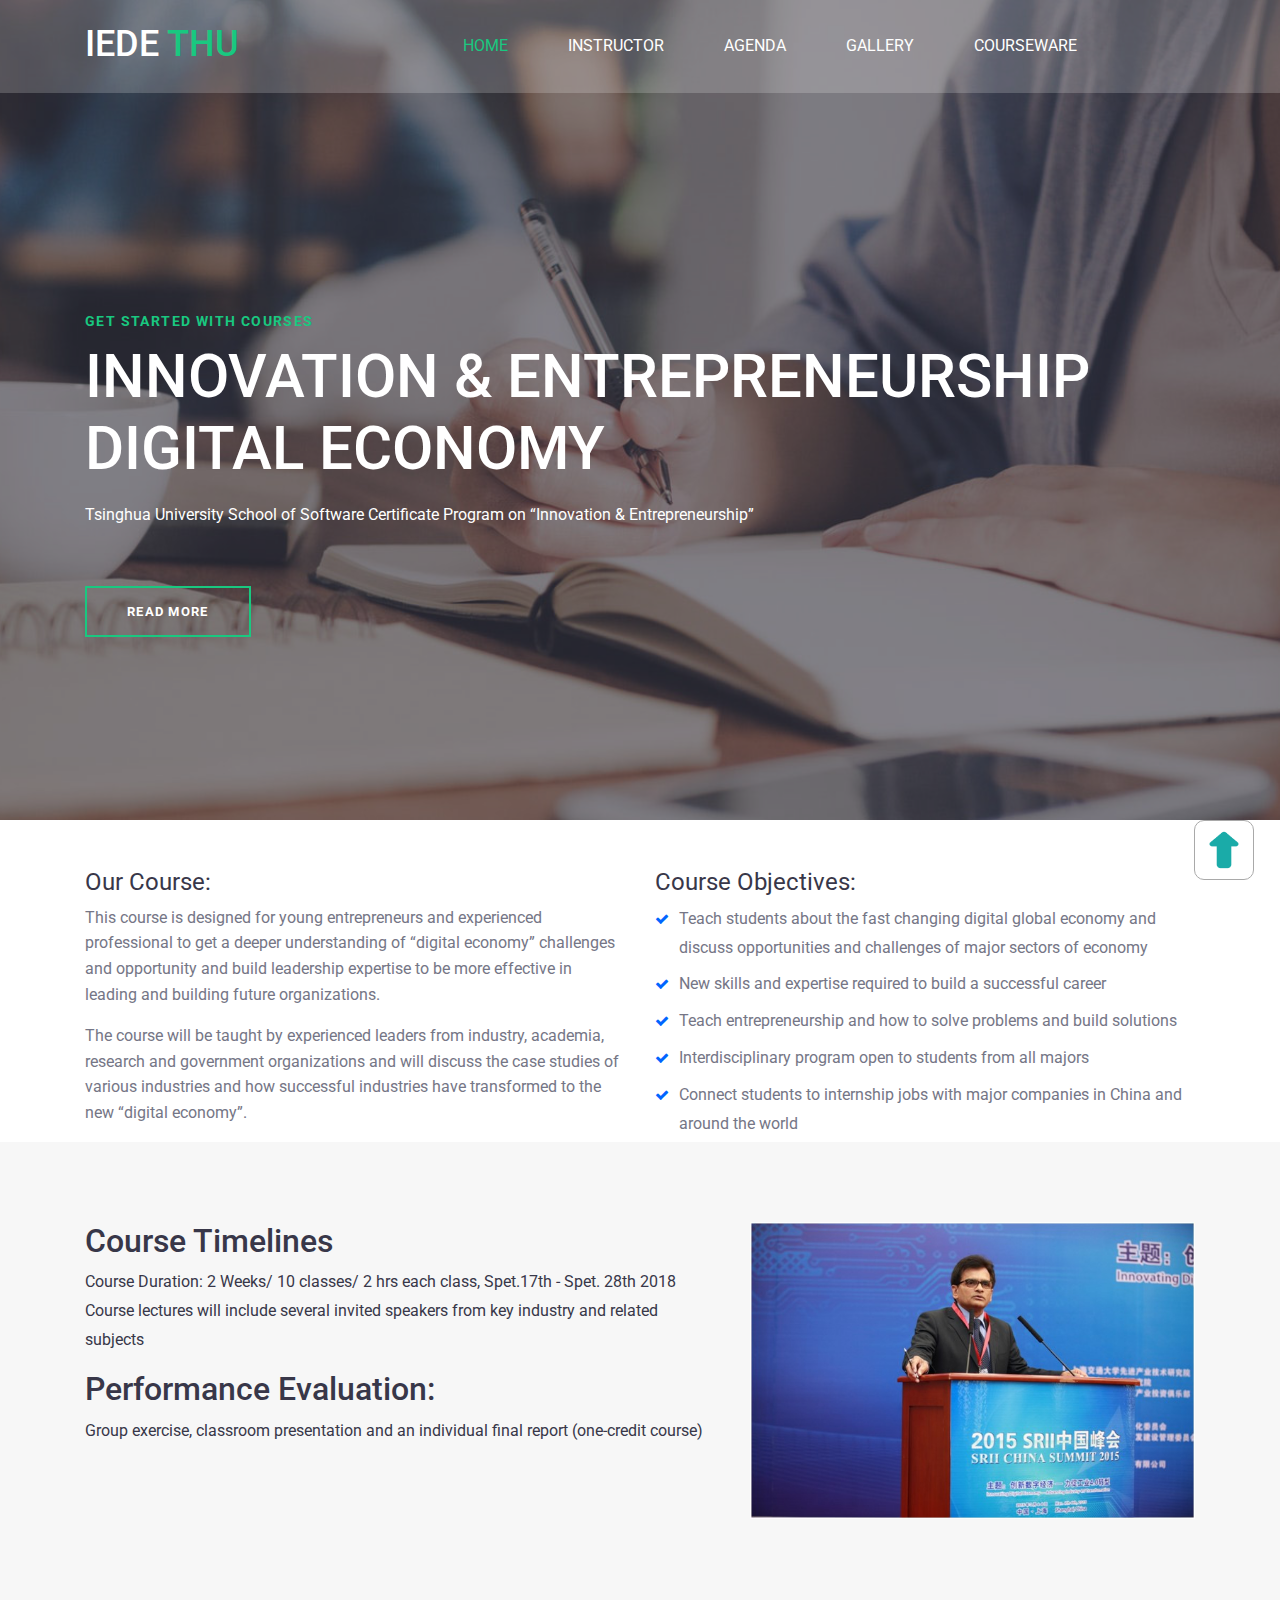
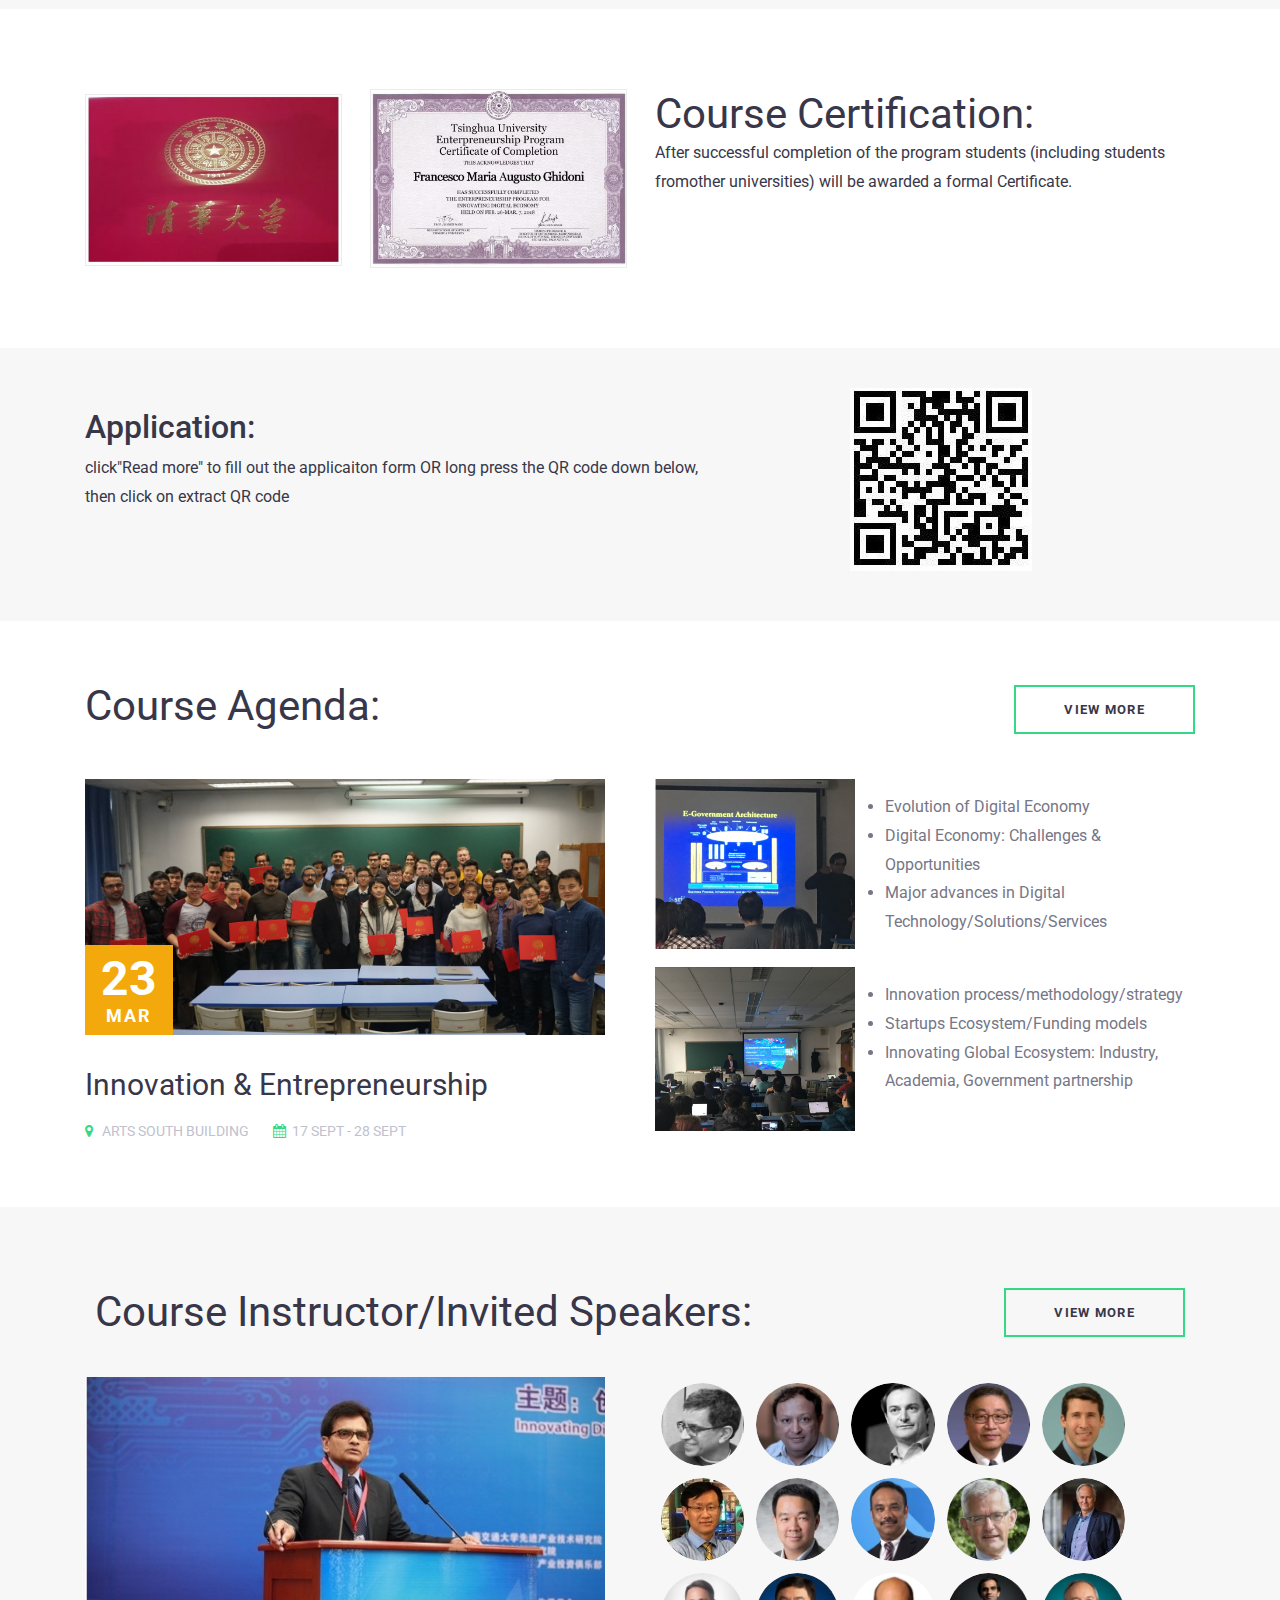
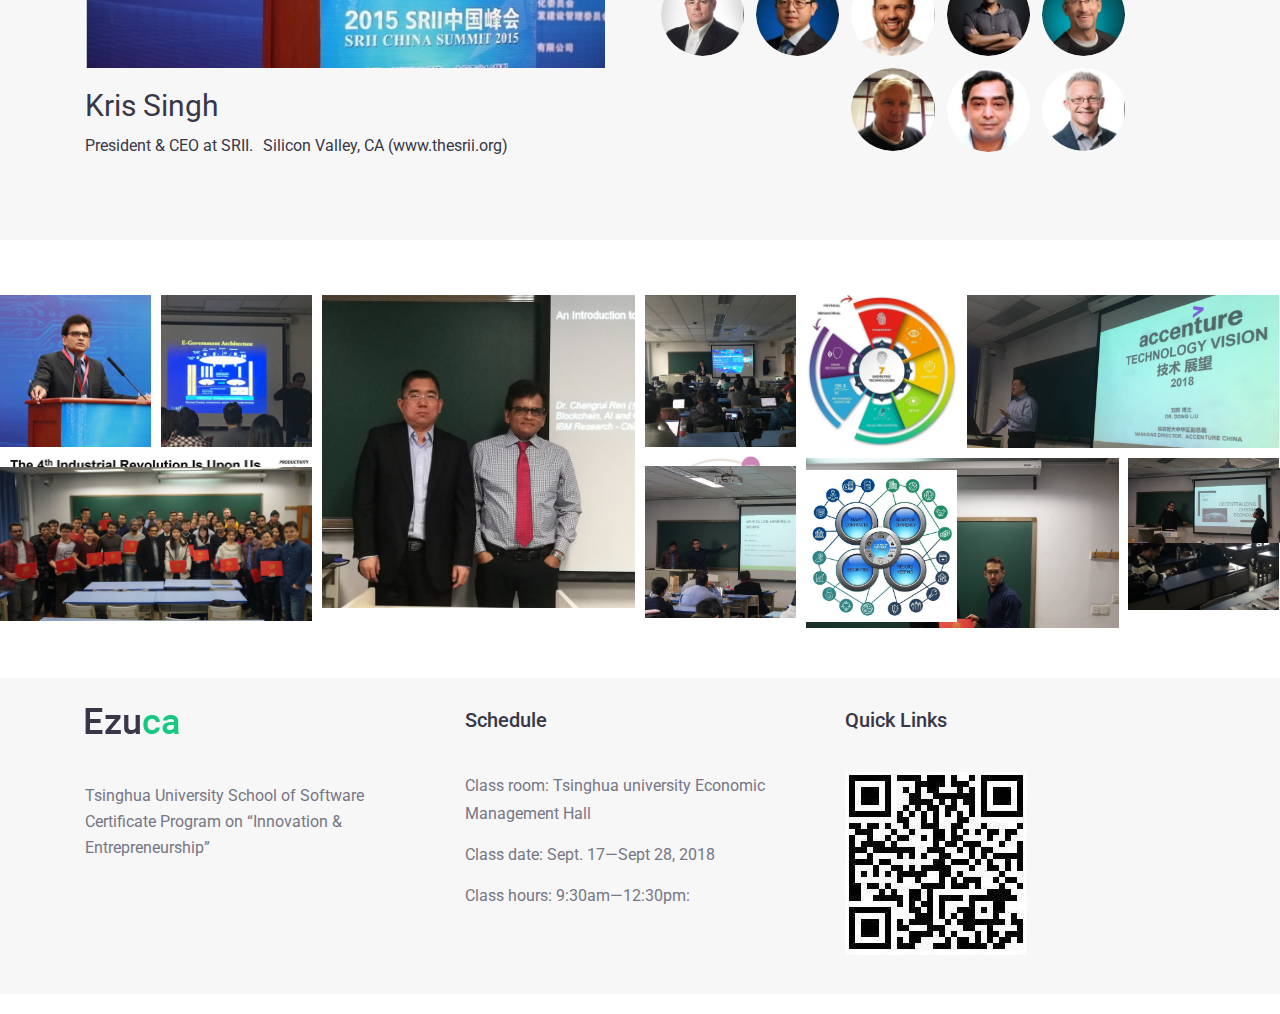
==== commit ade530ee: "courseware" ====
--- a/index.html
+++ b/index.html
@@ -46,7 +46,7 @@
 								<nav class="site-navigation flex justify-content-end align-items-center">
 									<ul class="flex flex-column flex-lg-row justify-content-lg-end align-content-center">
 										<li class="current-menu-item">
-											<a href="index.html">Home</a>
+											<a href="index.html"> Home</a>
 										</li>
 										<li>
 											<a href="instructor.html">Instructor</a>
--- a/style.css
+++ b/style.css
@@ -595,6 +595,9 @@
 
 .course-content .entry-title a {
     color: #383749;
+    overflow: hidden;
+    word-wrap: break-word;
+    word-break: break-all;
 }
 
 .course-content .entry-meta {
@@ -2215,9 +2218,7 @@
     font-size: 15px;
 }
 
-.courseware-page a{
-    width: 100%;
-}
+
 .courseware-page .courseware-courses{
     padding: 30px 0;
 }
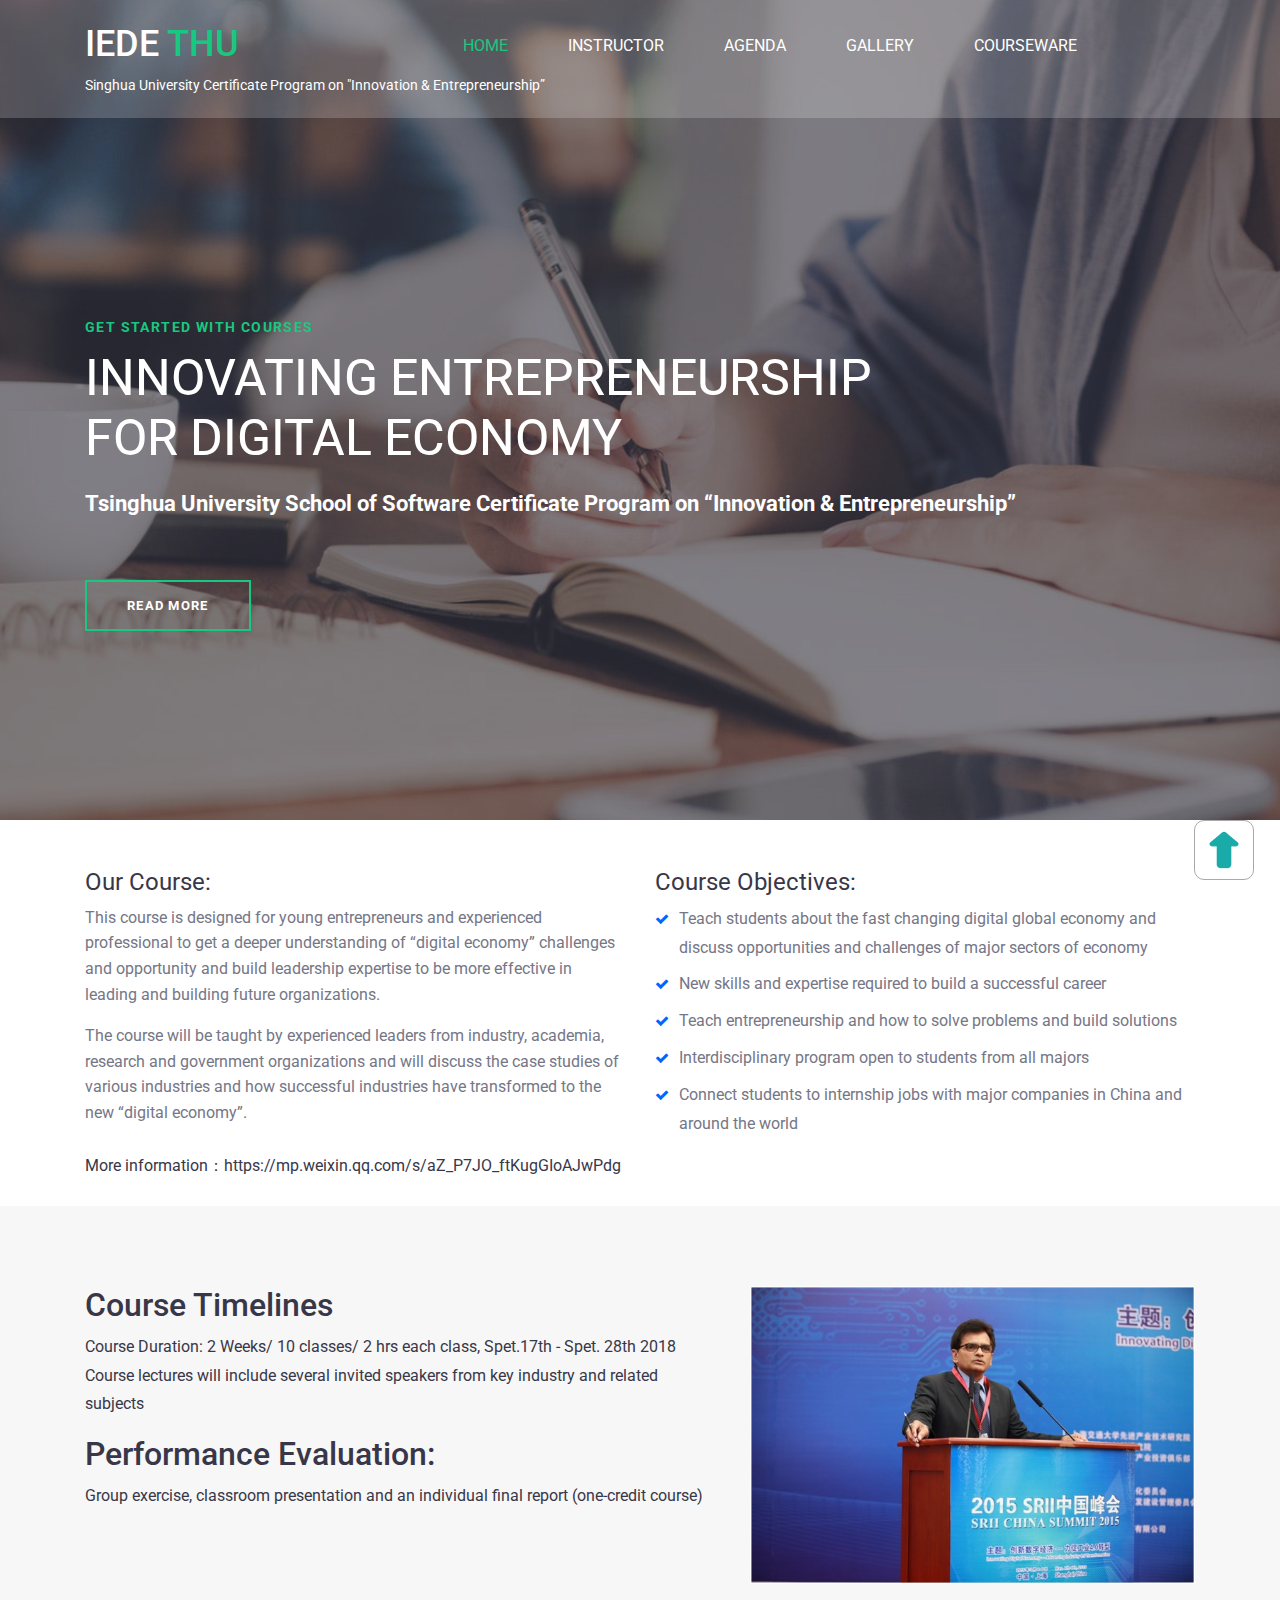
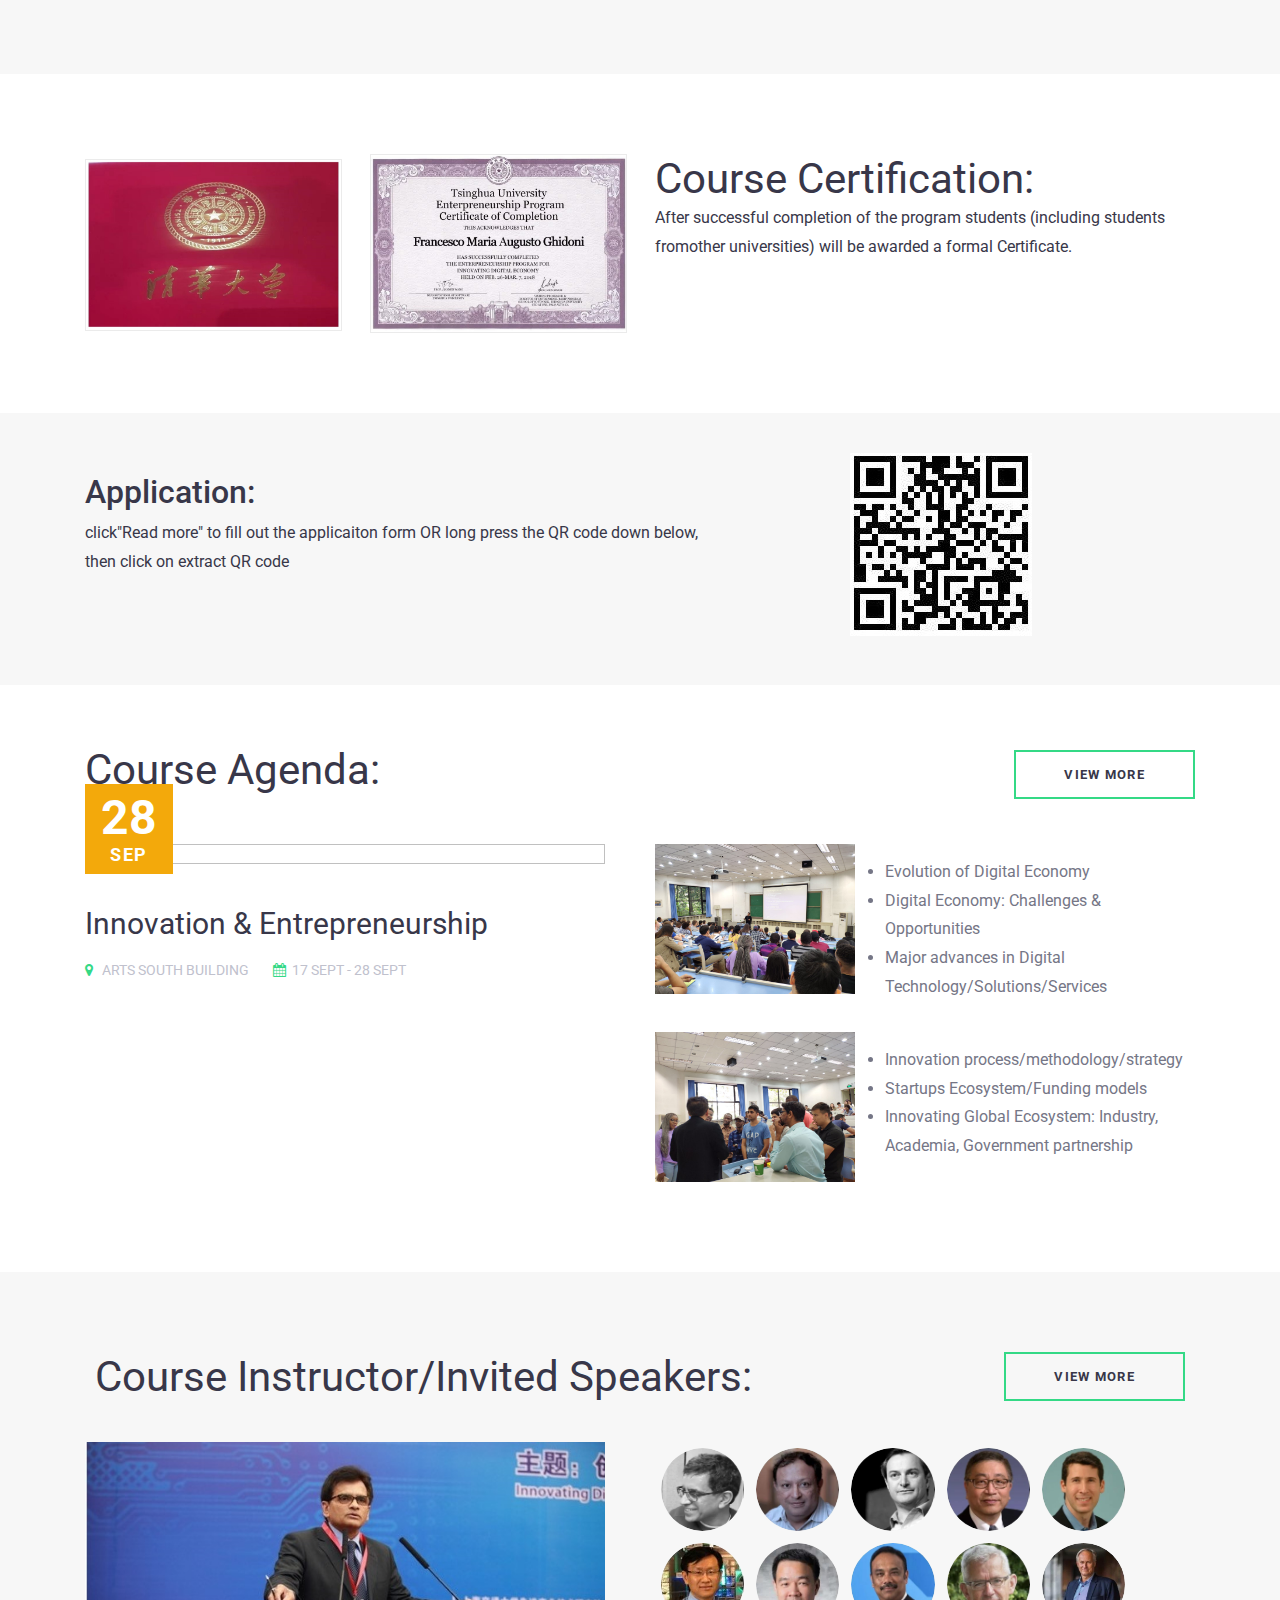
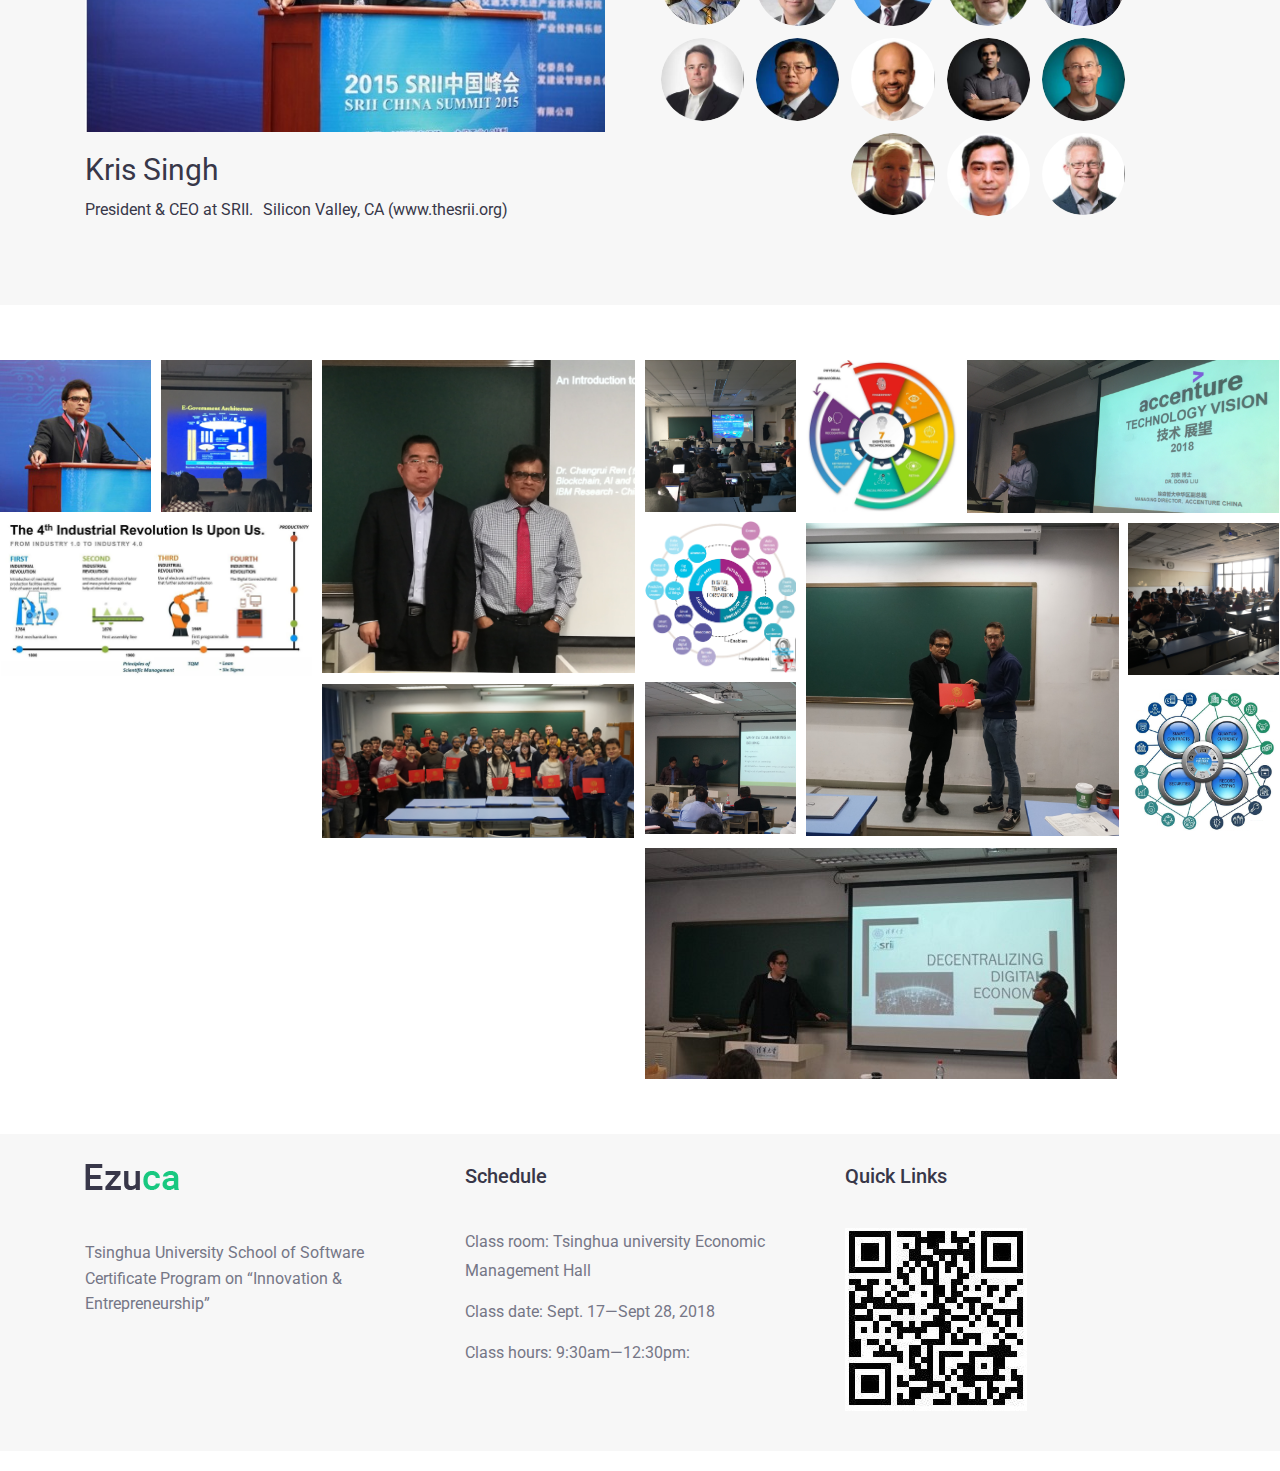
==== commit 31bd2292: "images" ====
--- a/index.html
+++ b/index.html
@@ -37,6 +37,7 @@
 							<div class="col-9 col-lg-3">
 								<div class="site-branding">
 									<h1 class="site-title"><a href="index.html" rel="home">IEDE<span> THU</span></a></h1>
+                                    <!--<p>Singhua University Certificate Program on "Innovation & Entrepreneurship”</p>-->
 								</div>
 								<!-- .site-branding -->
 							</div>
@@ -79,6 +80,10 @@
 							<!-- .col -->
 						</div>
 						<!-- .row -->
+                        <div class="row">
+                            <div class="header-p">Singhua University Certificate Program on "Innovation & Entrepreneurship”</div>
+                        </div>
+
 					</div>
 					<!-- .container -->
 				</div>
@@ -93,7 +98,7 @@
 							<div class="hero-content-wrap flex flex-column justify-content-center align-items-start">
 								<header class="entry-header">
 									<h4>Get started with courses</h4>
-									<h1>Innovation & Entrepreneurship <br/>Digital Economy</h1>
+									<h1>INNOVATING ENTREPRENEURSHIP <br/>FOR DIGITAL ECONOMY</h1>
 								</header>
 								<!-- .entry-header -->
 
@@ -132,19 +137,18 @@
             </div>--->
 
 				<div class="col-12 col-lg-6">
-					<div class="about-stories">
+					<div class="our-course">
 						<h3>Our Course:</h3>
 
 						<p>This course is designed for young entrepreneurs and experienced professional to get a deeper understanding of “digital economy” challenges and opportunity and build leadership expertise to be more effective in leading and building future organizations. </p>
 						<p>The course will be taught by experienced leaders from industry, academia, research and government organizations and will discuss the case studies of various industries and how successful industries have transformed to the new “digital economy”.</p>
-
-					</div>
-					<!-- .about-stories -->
+                    </div>
+					<!-- .our-course -->
 				</div>
 				<!-- .col -->
 
 				<div class="col-12 col-lg-6">
-					<div class="about-values">
+					<div class="course-objectives">
 						<h3>Course Objectives:</h3>
 
 						<ul class="p-0 m-0 green-ticked">
@@ -156,9 +160,12 @@
 						</ul>
 						<!-- .green-ticked -->
 					</div>
-					<!-- .about-values -->
+					<!-- .course-objectives -->
 				</div>
 				<!-- .col -->
+                <div class="col-12 more-information">
+                    <p>More information：<a href="https://mp.weixin.qq.com/s/aZ_P7JO_ftKugGIoAJwPdg">https://mp.weixin.qq.com/s/aZ_P7JO_ftKugGIoAJwPdg</a></p>
+                </div>
 			</div>
 			<!-- .row -->
 		</div>
@@ -266,10 +273,10 @@
 					<div class="col-12 col-lg-6">
 						<div class="featured-event-content">
 							<figure class="event-thumbnail position-relative m-0">
-								<img src="images/m.jpg" alt=""></a>
+								<img src="images/2018/180928.1.jpg" alt=""></a>
 								<div class="posted-date position-absolute">
-									<div class="day">23</div>
-									<div class="month">mar</div>
+									<div class="day">28</div>
+									<div class="month">Sep</div>
 								</div>
 								<!-- .posted-date -->
 							</figure>
@@ -289,7 +296,7 @@
 					<div class="col-12 col-lg-6 mt-5 mt-lg-0">
 						<div class="event-content flex flex-wrap justify-content-between align-content-stretch">
 							<figure class="event-thumbnail">
-								<img src="images/event-2.jpg" alt=""></a>
+								<img src="images/2018/gallery-2018-5.jpeg" alt=""></a>
 							</figure>
 							<!-- .course-thumbnail -->
 
@@ -310,7 +317,7 @@
 
 						<div class="event-content flex flex-wrap justify-content-between align-content-lg-stretch">
 							<figure class="event-thumbnail">
-								<img src="images/event-3.jpg" alt=""></a>
+								<img src="images/2018/gallery-2018-9.jpeg" alt=""></a>
 							</figure>
 							<!-- .course-thumbnail -->
 
--- a/style.css
+++ b/style.css
@@ -281,7 +281,11 @@
     background: rgba(0,0,0,.9);
     transition: all 0.35s;
 }
-
+.header-p{
+    padding-left: 15px;
+    font-size: 14px;
+    color: white;
+}
 .site-navigation.show ul {
     left: 0;
 }
@@ -356,8 +360,8 @@
 
 .hero-content-wrap h1 {
     margin-top: 12px;
-    font-size: 60px;
-    font-weight: 500;
+    font-size: 50px;
+    font-weight: 420;
     text-transform: uppercase;
     color: #fff;
 }
@@ -370,6 +374,8 @@
 
 .hero-content-wrap p {
     margin-top: 8px;
+    font-size: 22px;
+    font-weight: bold;
     color: #fff;
 }
 
@@ -1999,24 +2005,26 @@
     color: #757686;
 }
 
-.about-stories,
-.about-values {
-    color: #757686;
-}
-
-.about-stories h3,
-.about-values h3 {
+.our-course,
+.course-objectives {
+    color: #757686;
+}
+
+.our-course h3,
+.course-objectives h3 {
     margin-top: 48px;
     font-size: 24px;
     font-weight: 400;
     color: #383749;
 }
 
-.about-stories p,
-.about-values p {
+.our-course p,
+.course-objectives p {
     line-height: 1.6;
 }
-
+.more-information{
+    margin: 10px 0;
+}
 .instructor-page .about-section {
     margin-top: 100px;
 }
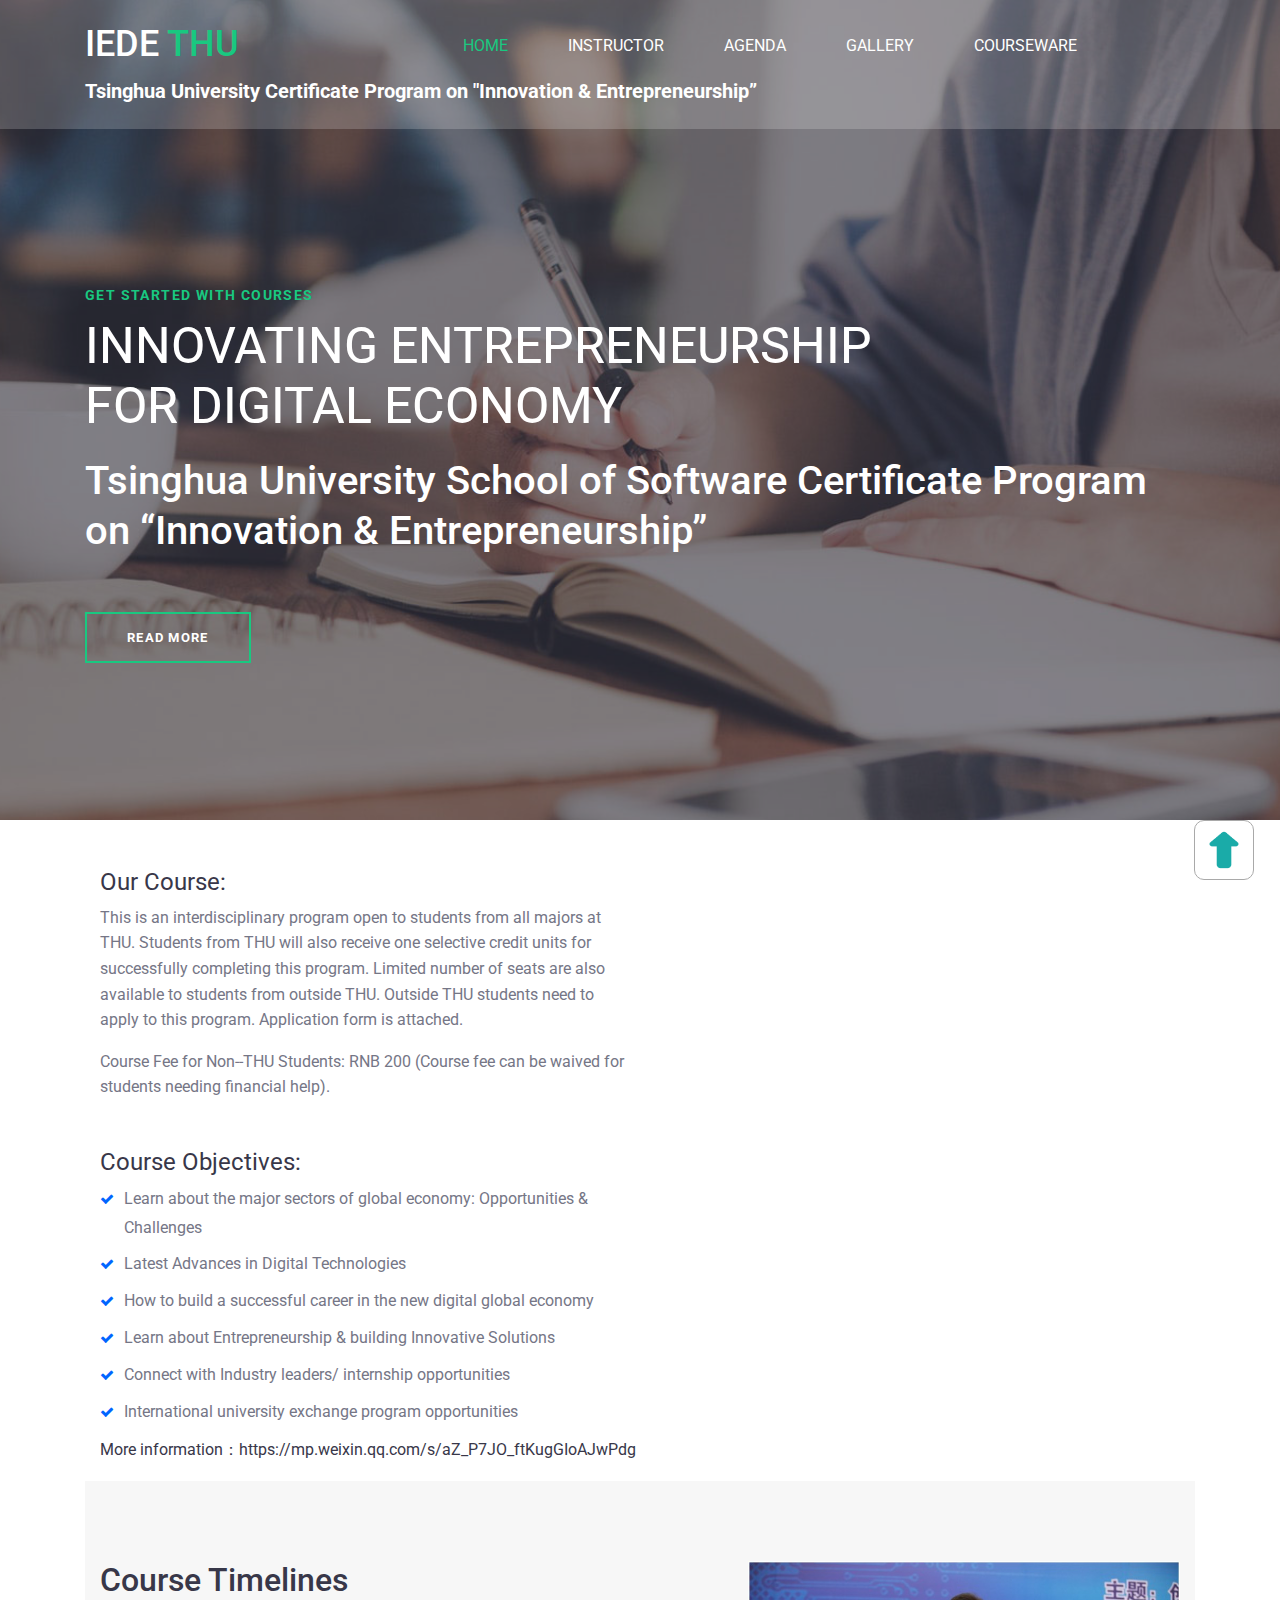
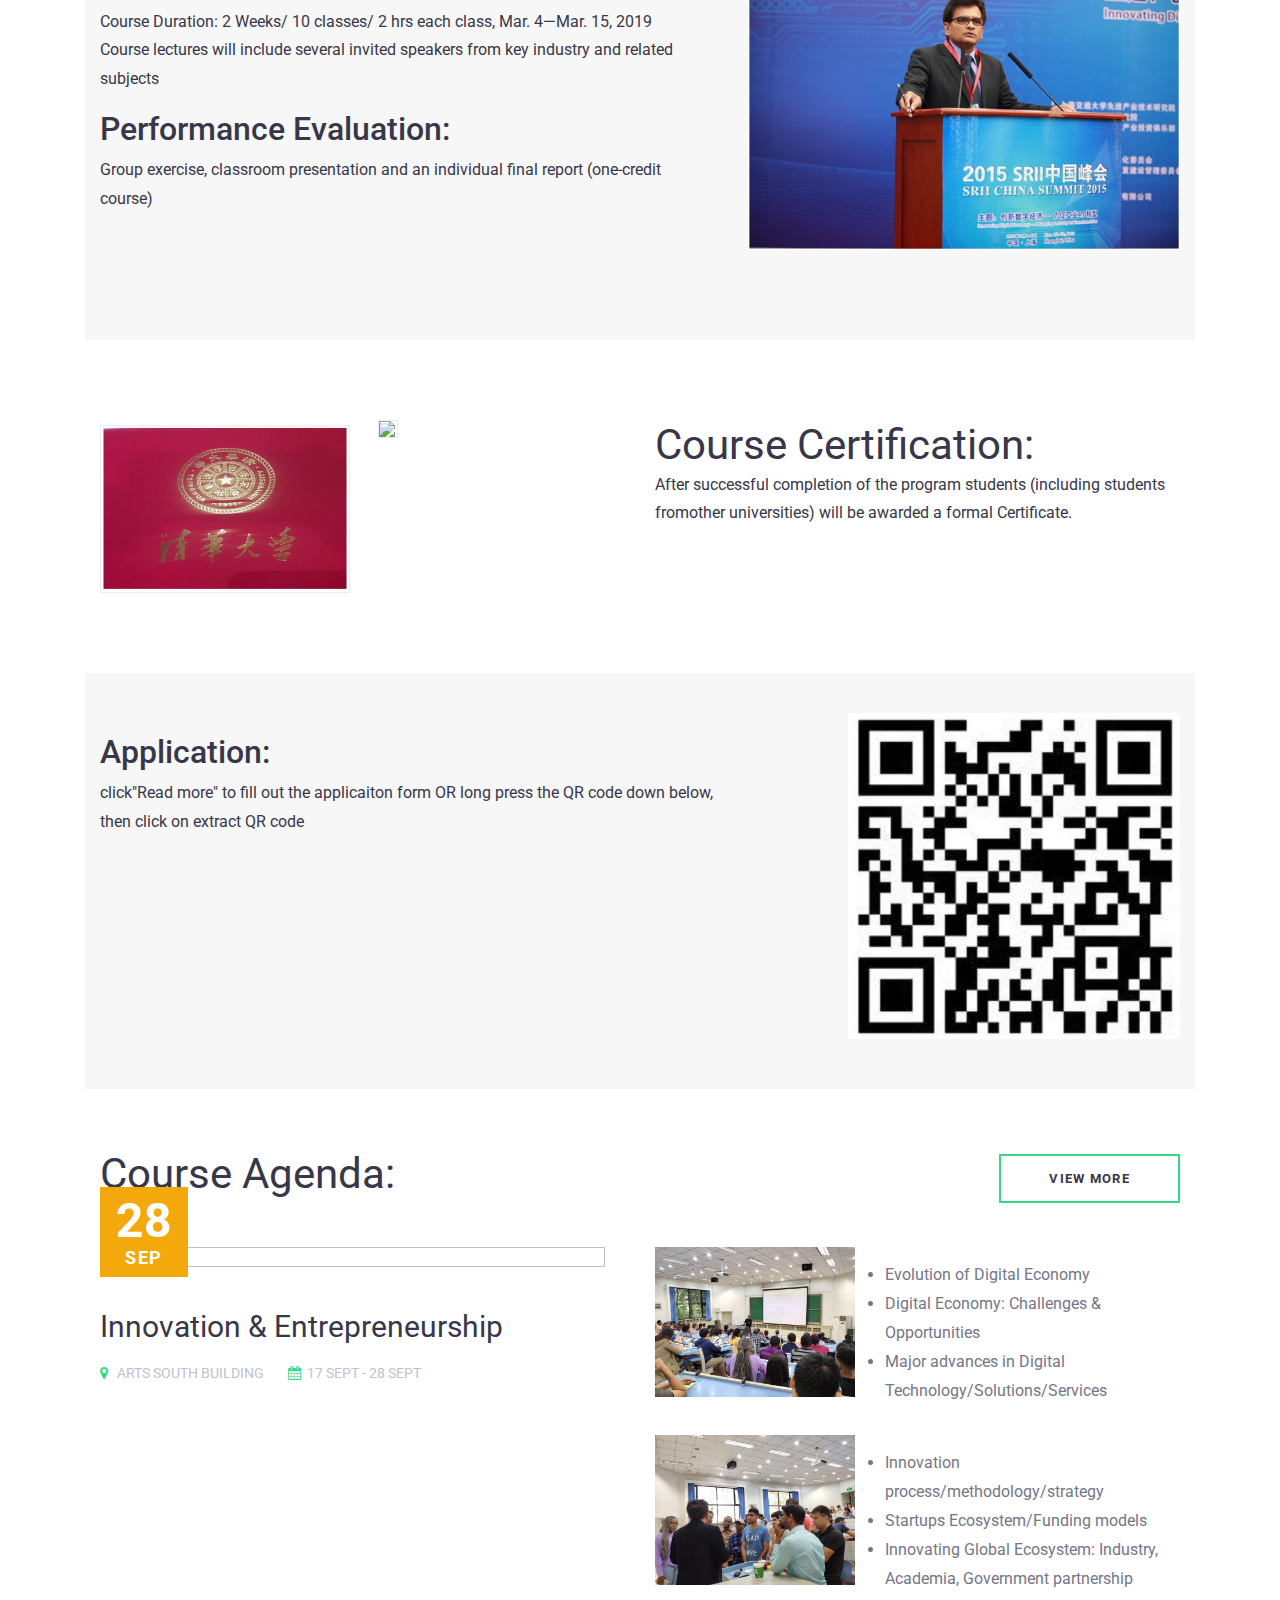
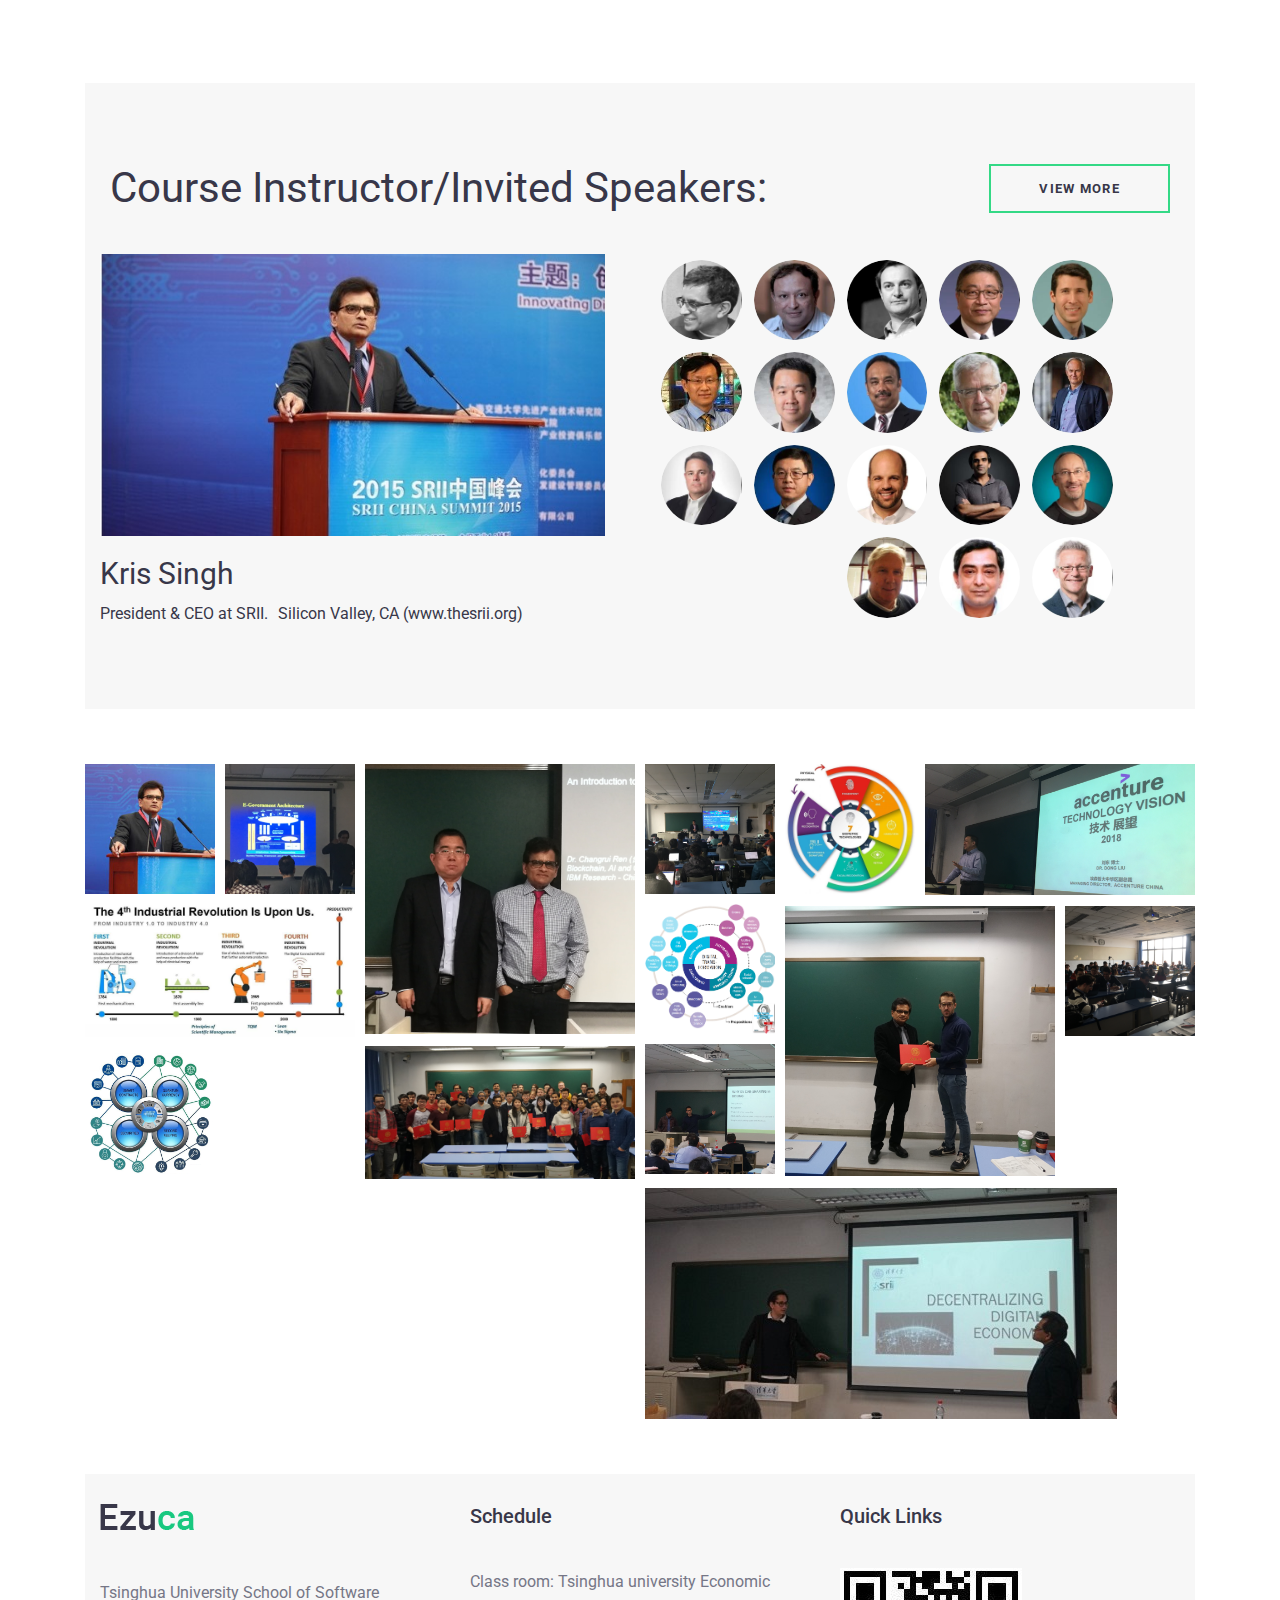
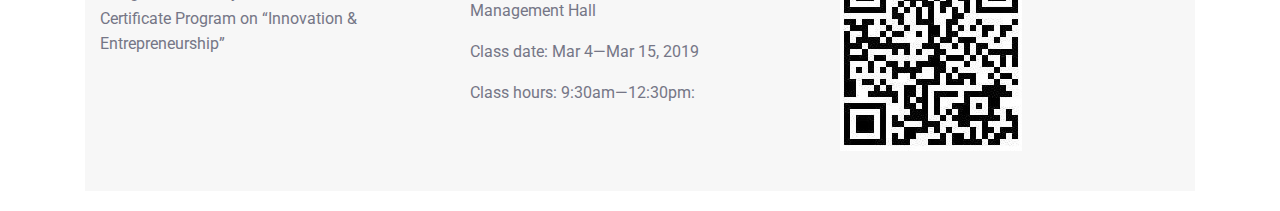
==== commit 3a00df1e: "update2019" ====
--- a/index.html
+++ b/index.html
@@ -81,7 +81,7 @@
 						</div>
 						<!-- .row -->
                         <div class="row">
-                            <div class="header-p">Singhua University Certificate Program on "Innovation & Entrepreneurship”</div>
+                            <div class="header-p">Tsinghua University Certificate Program on "Innovation & Entrepreneurship”</div>
                         </div>
 
 					</div>
@@ -126,22 +126,14 @@
 
 		<div class="container">
 			<div class="row">
-				<!---<div class="col-12">
-                <div class="about-heading">
-                    <h2 class="entry-title">Welcome to IEDE</h2>
-                    <p>Tsinghua University School Of Software Cerificate Program on “Innovation & Entrepreneurship” </p>
-                </div> .about-heading 
-            </div>
-            <div class="col-12 col-lg-10">
-            	<p>This course is designed for young entrepreneurs and experienced professional to get a deeper understanding of “digital economy” challenges and opportunity and build leadership expertise to be more effective in leading and building future organizations. The course will be taught by experienced leaders from industry, academia, research and government organizations and will discuss the case studies of various industries and how successful industries have transformed to the new “digital economy”.</p>
-            </div>--->
+				<div class="col-12">
 
 				<div class="col-12 col-lg-6">
 					<div class="our-course">
 						<h3>Our Course:</h3>
-
-						<p>This course is designed for young entrepreneurs and experienced professional to get a deeper understanding of “digital economy” challenges and opportunity and build leadership expertise to be more effective in leading and building future organizations. </p>
-						<p>The course will be taught by experienced leaders from industry, academia, research and government organizations and will discuss the case studies of various industries and how successful industries have transformed to the new “digital economy”.</p>
+						<p>This is an interdisciplinary program open to students from all majors at THU. Students from THU will also receive one selective credit units for successfully completing this program. Limited number of seats are also available to students from outside THU. Outside THU students need to apply to this program. Application form is attached.</p>
+						<p>Course Fee for Non--THU Students:  RNB 200 (Course fee can be waived for students needing financial help).</p>
+
                     </div>
 					<!-- .our-course -->
 				</div>
@@ -152,16 +144,18 @@
 						<h3>Course Objectives:</h3>
 
 						<ul class="p-0 m-0 green-ticked">
-							<li>Teach students about the fast changing digital global economy and discuss opportunities and challenges of major sectors of economy</li>
-							<li>New skills and expertise required to build a successful career</li>
-							<li>Teach entrepreneurship and how to solve problems and build solutions</li>
-							<li>Interdisciplinary program open to students from all majors</li>
-							<li>Connect students to internship jobs with major companies in China and around the world</li>
+							<li>Learn about the major sectors of global economy: Opportunities & Challenges</li>
+							<li>Latest Advances in Digital Technologies  </li>
+							<li>How to build a successful career in the new digital global economy </li>
+							<li>Learn about Entrepreneurship & building Innovative Solutions</li>
+							<li>Connect with Industry leaders/ internship opportunities</li>
+							<li>International university exchange program opportunities</li>
 						</ul>
 						<!-- .green-ticked -->
 					</div>
 					<!-- .course-objectives -->
 				</div>
+
 				<!-- .col -->
                 <div class="col-12 more-information">
                     <p>More information：<a href="https://mp.weixin.qq.com/s/aZ_P7JO_ftKugGIoAJwPdg">https://mp.weixin.qq.com/s/aZ_P7JO_ftKugGIoAJwPdg</a></p>
@@ -178,7 +172,7 @@
 						<header class="heading"></header>
 						<!-- .heading -->
 						<h2 class="entry-title">Course Timelines</h2>
-						<p>Course Duration: 2 Weeks/ 10 classes/ 2 hrs each class, Spet.17th - Spet. 28th 2018
+						<p>Course Duration: 2 Weeks/ 10 classes/ 2 hrs each class, Mar. 4—Mar. 15, 2019
 							</br>Course lectures will include several invited speakers from key industry and related subjects</p>
 
 						<h2 class="entry-title">Performance Evaluation: </h2>
@@ -208,14 +202,14 @@
 					<div class="col-12 col-lg-3">
 						<div class="course-content flex flex-wrap justify-content-between align-content-lg-stretch">
 							<div class="certification-tsing"><img src="images/Certification (1).jpg" style="width:100%;display:block;" /></div>
-								
+
 						</div>
 						<!-- .course-content -->
 					</div>
 					<!-- .col -->
 					<div class="col-12 col-lg-3">
 						<div class="course-content flex flex-wrap justify-content-between align-content-lg-stretch">
-							<div class="certification-iede"><img src="images/Certification (2).jpg" style="width:100%; display:block;" /></div>
+							<div class="certification-iede"><img src="images/Certification.2.jpg" style="width:100%; display:block;" /></div>
 						</div>
 						<!-- .course-content -->
 					</div>
@@ -224,7 +218,7 @@
 						<header class="heading flex justify-content-between align-items-center">
 							<div><h2 class="entry-title">Course Certification: </h2>
 							<p>After successful completion of the program students (including students fromother universities) will be awarded a formal Certificate.</p></div>
-							
+
 						</header>
 						<!-- .heading -->
 					</div>
@@ -235,7 +229,7 @@
 			<!-- .container -->
 		</section>
 		<!-- .courses-wrap -->
-		
+
 		<section class="application-section">
 			<div class="container">
 				<div class="row">
@@ -247,7 +241,7 @@
 
 					<div class="col-12 col-lg-5 flex align-content-center mt-5 mt-lg-0">
 						<div class="position-relative">
-							<img src="images/code.jpg" style="width:100%;padding-left: 100px;">
+							<img src="images/2019/code2019.jpg" style="width:100%;padding-left: 100px;">
 						</div>
 						<!-- .iede-video -->
 					</div>
@@ -257,7 +251,7 @@
 			</div>
 			<!-- .container -->
 		</section>
-	
+
 		<section class="course-agenda">
 			<div class="container">
 				<div class="row">
@@ -343,7 +337,7 @@
 			<!-- .container -->
 		</section>
 		<!-- .course-agenda -->
-		
+
 		<section class="course-instructor vertical-column courses-wrap">
 			<div class="container">
 				<!--<div class="row mx-m-25">-->
@@ -356,7 +350,7 @@
 						<!-- .heading -->
 					</div>
 					<!-- .col -->
-					
+
 					<div class="col-12 col-lg-6">
 						<div class="course-instructor-coutent">
 							<div class="course-instructor-img"><img src="images/instructor .jpg" /></div>
@@ -367,7 +361,7 @@
 							</header>
 						</div>
 					</div>
-					
+
 					<div class="col-12 col-lg-6">
 						<div class="course-instructor-coutent invited-speakers">
 							<ul>
@@ -498,7 +492,7 @@
 
 								<ul>
 									<li>Class room: Tsinghua university Economic    Management Hall</li>
-									<li>Class date: Sept. 17—Sept 28, 2018</li>
+									<li>Class date: Mar 4—Mar 15, 2019</li>
 									<li>Class hours: 9:30am—12:30pm: </li>
 
 								</ul>
@@ -565,4 +559,4 @@
 
 	</body>
 
-</html>+</html>
--- a/style.css
+++ b/style.css
@@ -283,7 +283,8 @@
 }
 .header-p{
     padding-left: 15px;
-    font-size: 14px;
+    font-weight: bold;
+    font-size: 20px;
     color: white;
 }
 .site-navigation.show ul {
@@ -373,10 +374,11 @@
 }
 
 .hero-content-wrap p {
-    margin-top: 8px;
-    font-size: 22px;
-    font-weight: bold;
+    margin-top: 12px;
+    font-size: 40px;
+    font-weight: 500;
     color: #fff;
+    line-height: 50px;
 }
 
 .hero-content-wrap .read-more {
@@ -2071,6 +2073,10 @@
 	font-size: 10px;
     font-weight: 400;
     color: gray;
+    word-wrap: break-word;
+    word-break: break-all;
+    max-height: 28px;
+    overflow: scroll;
 }
 
 .speaker-member ul {
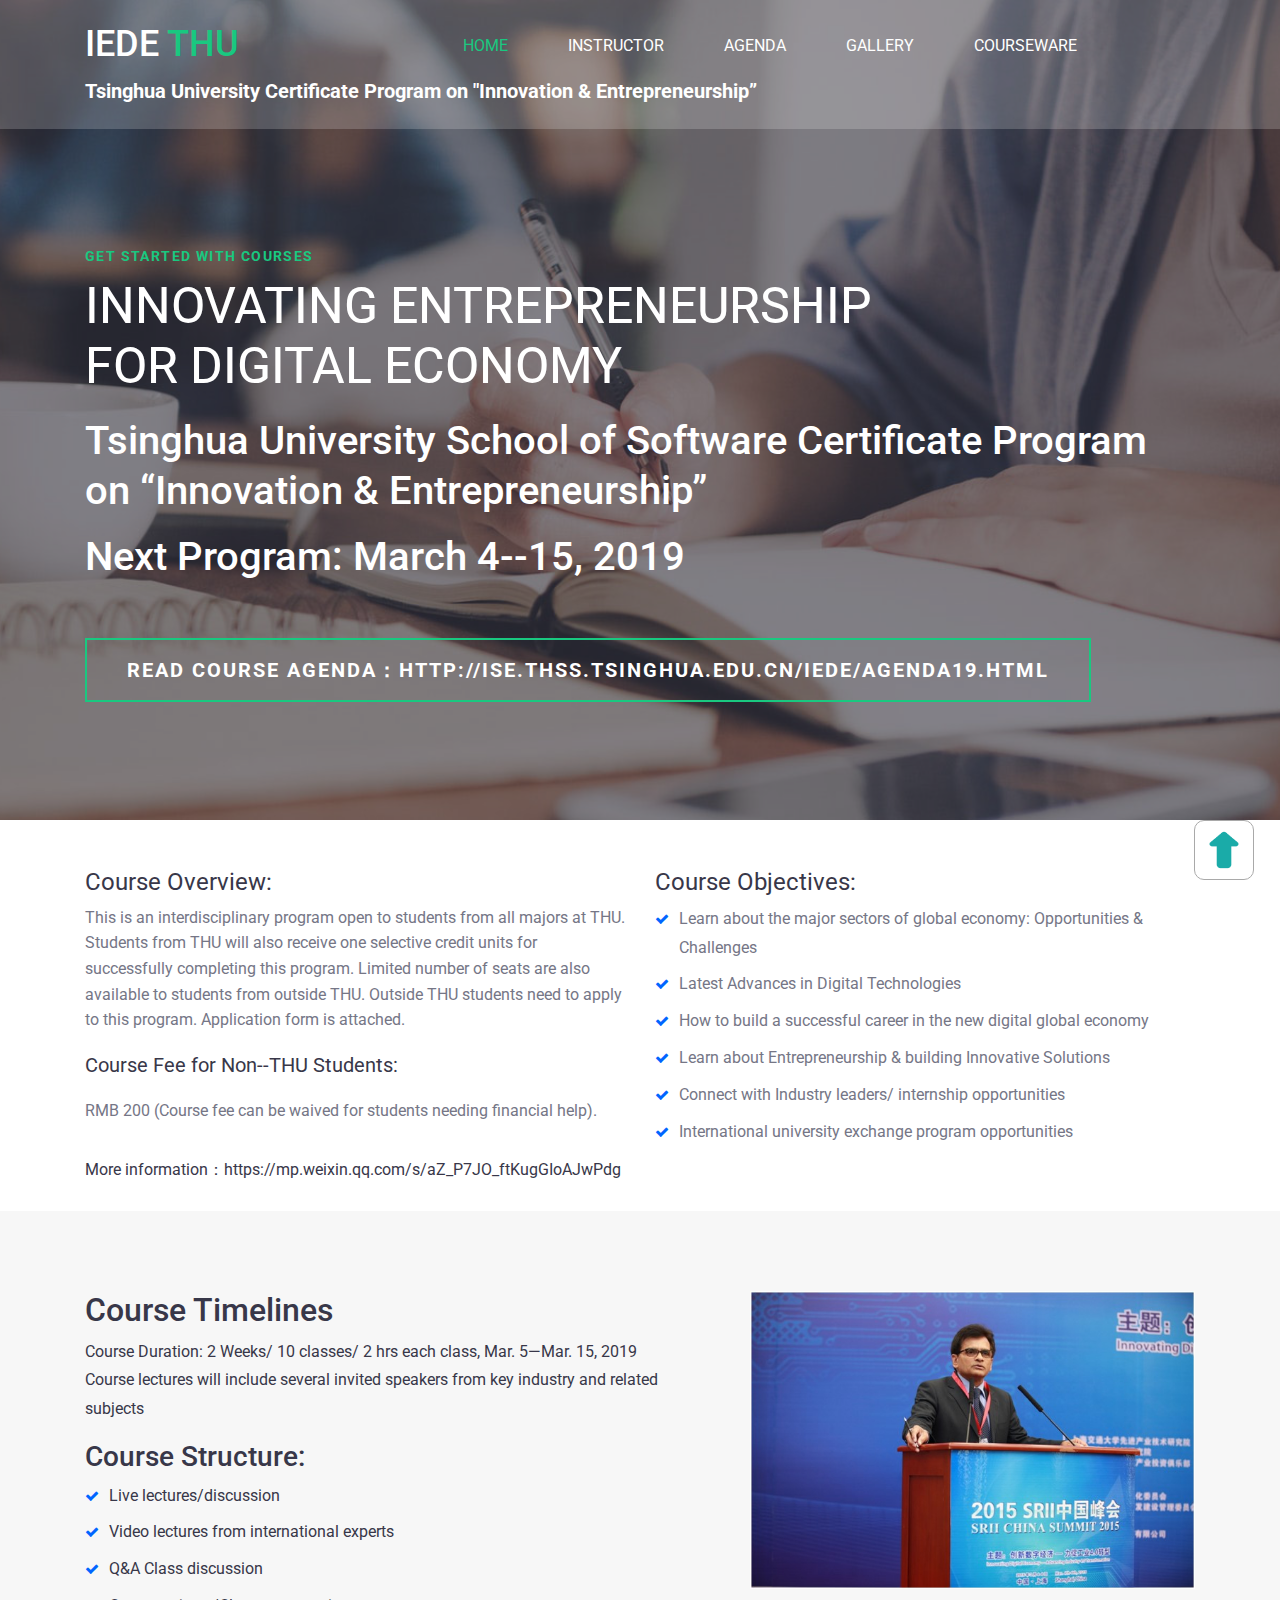
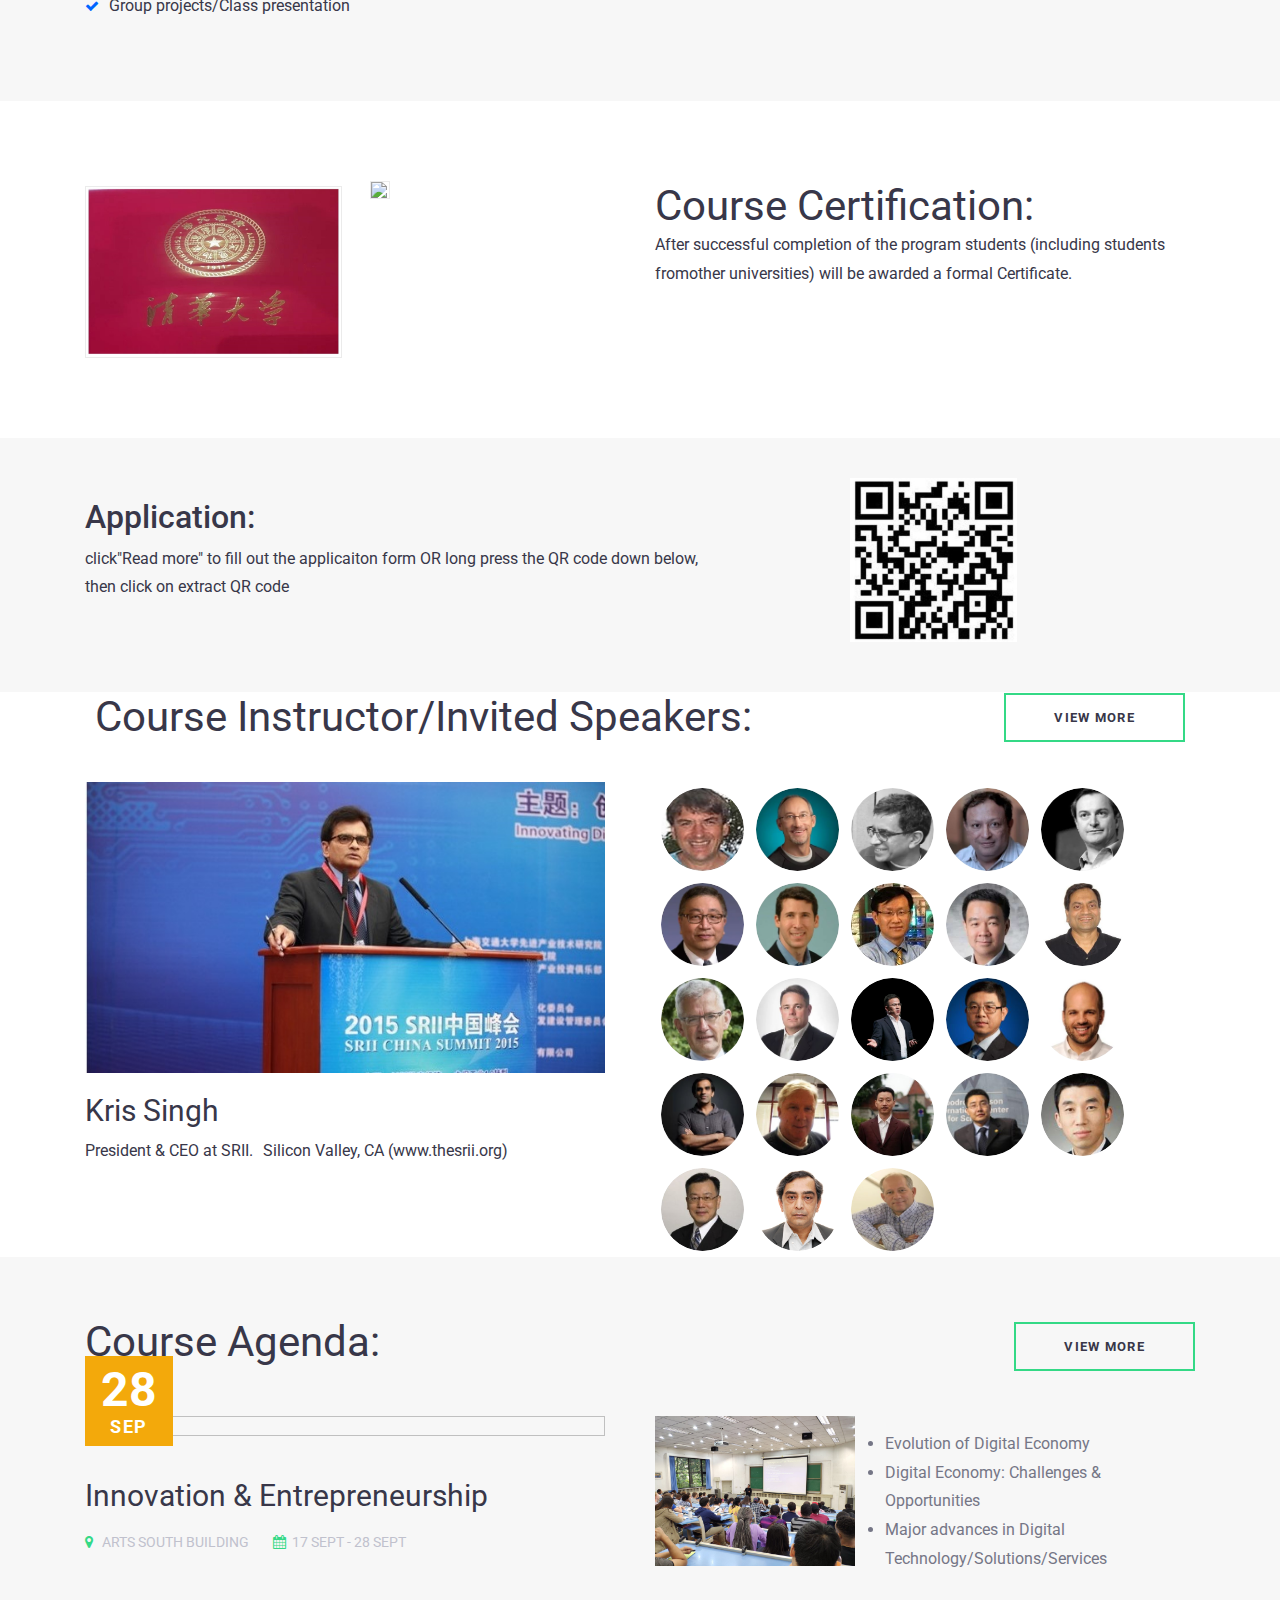
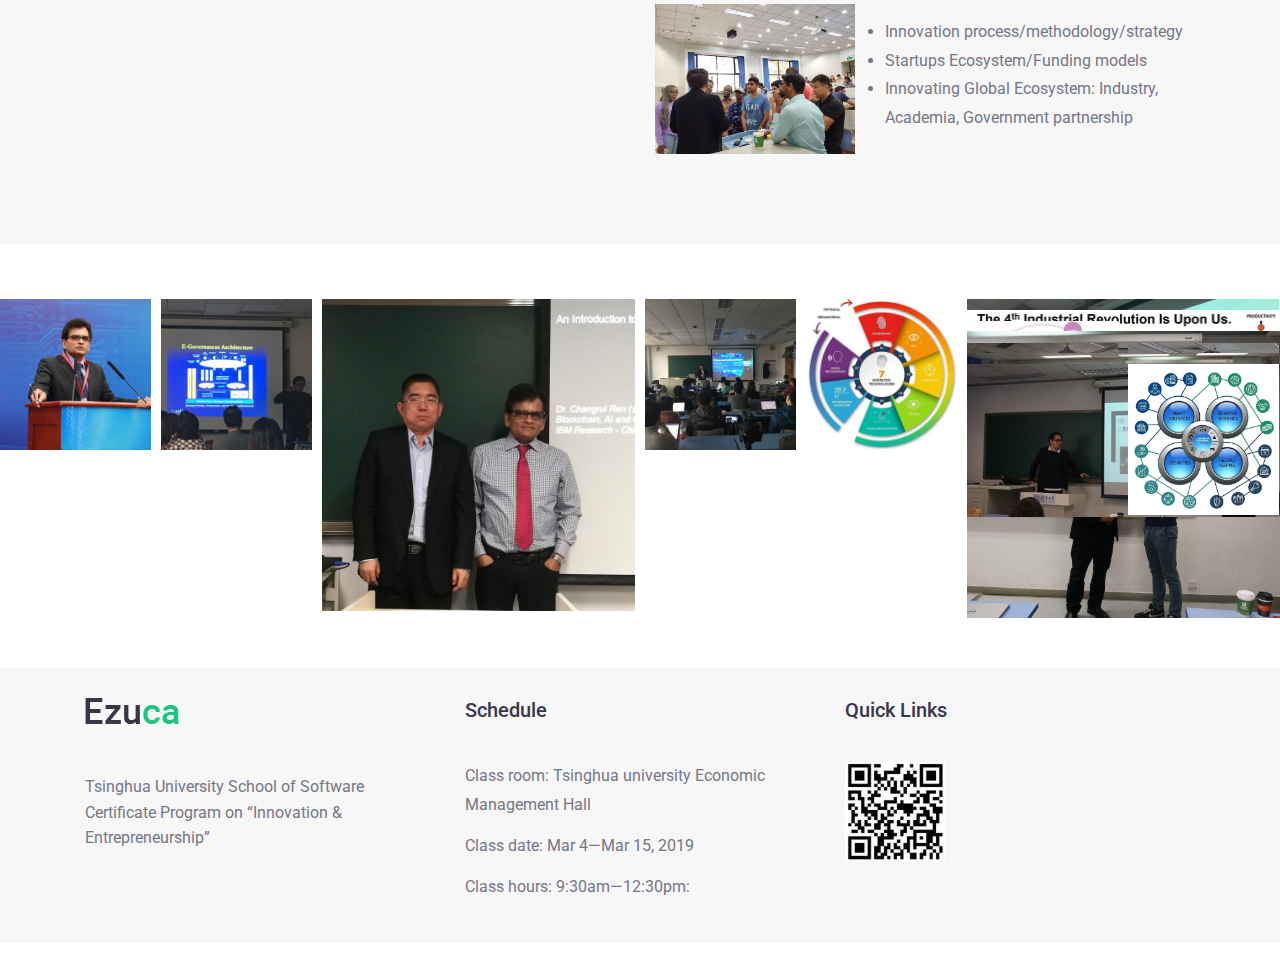
==== commit 92aa4df1: "update2019" ====
--- a/index.html
+++ b/index.html
@@ -53,7 +53,7 @@
 											<a href="instructor.html">Instructor</a>
 										</li>
 										<li>
-											<a href="agenda.html">Agenda</a>
+											<a href="agenda19.html">Agenda</a>
 										</li>
 										<li>
 											<a href="gallery.html">Gallery</a>
@@ -104,11 +104,12 @@
 
 								<div class="entry-content">
 									<p>Tsinghua University School of Software Certificate Program on “Innovation & Entrepreneurship”</p>
+									<p>Next Program: March 4--15, 2019</p>
 								</div>
 								<!-- .entry-content -->
 
-								<footer class="entry-footer read-more">
-									<a href="agenda.html">read more</a>
+								<footer class="entry-footer read-more" >
+									<a href="agenda19.html" style="font-size: 20px; font-weight:bold">read Course Agenda：http://ise.thss.tsinghua.edu.cn/IEDE/agenda19.html</a>
 								</footer>
 								<!-- .entry-footer -->
 							</div>
@@ -126,13 +127,12 @@
 
 		<div class="container">
 			<div class="row">
-				<div class="col-12">
 
 				<div class="col-12 col-lg-6">
 					<div class="our-course">
-						<h3>Our Course:</h3>
+						<h3>Course Overview:</h3>
 						<p>This is an interdisciplinary program open to students from all majors at THU. Students from THU will also receive one selective credit units for successfully completing this program. Limited number of seats are also available to students from outside THU. Outside THU students need to apply to this program. Application form is attached.</p>
-						<p>Course Fee for Non--THU Students:  RNB 200 (Course fee can be waived for students needing financial help).</p>
+						<p><p style="color: #383749;font-size: 20px;">Course Fee for Non--THU Students:</p> RMB 200 (Course fee can be waived for students needing financial help).</p>
 
                     </div>
 					<!-- .our-course -->
@@ -172,11 +172,19 @@
 						<header class="heading"></header>
 						<!-- .heading -->
 						<h2 class="entry-title">Course Timelines</h2>
-						<p>Course Duration: 2 Weeks/ 10 classes/ 2 hrs each class, Mar. 4—Mar. 15, 2019
+						<p>Course Duration: 2 Weeks/ 10 classes/ 2 hrs each class, Mar. 5—Mar. 15, 2019
 							</br>Course lectures will include several invited speakers from key industry and related subjects</p>
 
-						<h2 class="entry-title">Performance Evaluation: </h2>
-						<p>Group exercise, classroom presentation and an individual final report (one-credit course)</p>
+						<h3 class="entry-title">Course Structure:</h3>
+						<ul class="p-0 m-0 green-ticked">
+							<li>Live lectures/discussion</li>
+							<li>Video lectures from international experts</li>
+							<li>Q&A Class discussion</li>
+							<li>Group projects/Class presentation</li>
+						</ul>
+
+						<!--<h2 class="entry-title">Performance Evaluation: </h2>-->
+						<!--<p>Group exercise, classroom presentation and an individual final report (one-credit course)</p>-->
 
 					</div>
 					<!-- .col -->
@@ -240,8 +248,8 @@
 					<!-- .col -->
 
 					<div class="col-12 col-lg-5 flex align-content-center mt-5 mt-lg-0">
-						<div class="position-relative">
-							<img src="images/2019/code2019.jpg" style="width:100%;padding-left: 100px;">
+						<div class="position-relative QRcode" >
+							<img src="images/2019/code2019.jpg" style="width: 60%; padding-left: 100px;">
 						</div>
 						<!-- .iede-video -->
 					</div>
@@ -252,13 +260,73 @@
 			<!-- .container -->
 		</section>
 
-		<section class="course-agenda">
+		<section class="course-instructor courses-wrap">
+			<div class="container">
+				<!--<div class="row mx-m-25">-->
+				<div class="row">
+					<div class="col-12 px-25">
+						<header class="heading flex flex-wrap justify-content-between align-items-center">
+							<h2 class="entry-title">Course Instructor/Invited Speakers:</h2>
+							<a class="btn mt-4 mt-sm-0" href="instructor.html">view more</a>
+						</header>
+						<!-- .heading -->
+					</div>
+					<!-- .col -->
+
+					<div class="col-12 col-lg-6">
+						<div class="course-instructor-coutent">
+							<div class="course-instructor-img"><img src="images/instructor .jpg" /></div>
+							<header class="entry-header flex flex-wrap align-items-center">
+								<h2 class="entry-title">Kris Singh</h2>
+								<div class="instructor-introduce">President & CEO at SRII.</div>
+								<div class="instructor-introduce">Silicon Valley, CA   (www.thesrii.org)</div>
+							</header>
+						</div>
+					</div>
+
+					<div class="col-12 col-lg-6">
+						<div class="course-instructor-coutent invited-speakers">
+							<ul >
+								<li><img src="images/2019/speaker-1.jpg" /></li>
+								<li><img src="images/2019/speaker-2.jpg" /></li>
+								<li><img src="images/2019/speaker-3.jpg" /></li>
+								<li><img src="images/2019/speaker-4.jpg" /></li>
+								<li><img src="images/2019/speaker-5.jpg" /></li>
+								<li><img src="images/2019/speaker-6.jpg" /></li>
+								<li><img src="images/2019/speaker-7.jpg" /></li>
+								<li><img src="images/2019/speaker-8.jpg" /></li>
+								<li><img src="images/2019/speaker-9.jpg" /></li>
+								<li><img src="images/2019/speaker-11.jpg" /></li>
+								<li><img src="images/2019/speaker-12.jpg" /></li>
+								<li><img src="images/2019/speaker-14.jpg" /></li>
+								<li><img src="images/2019/KangpingLiu.png"></li>
+								<li><img src="images/2019/speaker-15.jpg" /></li>
+								<li><img src="images/2019/speaker-16.jpg" /></li>
+								<li><img src="images/2019/speaker-17.jpg" /></li>
+								<li><img src="images/2019/speaker-18.jpg" /></li>
+								<li><img src="images/2019/speaker-20.jpg" /></li>
+								<li><img src="images/2019/speaker-21.jpg" /></li>
+								<li><img src="images/2019/speaker-22.jpg" /></li>
+								<li><img src="images/2019/DongminChen.jpg" /></li>
+								<li><img src="images/2019/ParthaPratimDas.png" /></li>
+								<li><img src="images/2019/PaulIske.png" /></li>
+							</ul>
+						</div>
+					</div>
+				</div>
+				<!-- .row -->
+			</div>
+			<!-- .container -->
+		</section>
+		<!-- .courses-wrap -->
+
+		<section class="course-agenda " style="background: #f7f7f7;">
 			<div class="container">
 				<div class="row">
 					<div class="col-12">
 						<header class="heading flex justify-content-between align-items-center">
 							<h2 class="entry-title">Course Agenda:</h2>
-							<a class="btn mt-4 mt-sm-0" href="agenda.html">view more</a>
+							<a class="btn mt-4 mt-sm-0" href="agenda19.html">view more</a>
 						</header>
 						<!-- .heading -->
 					</div>
@@ -338,63 +406,6 @@
 		</section>
 		<!-- .course-agenda -->
 
-		<section class="course-instructor vertical-column courses-wrap">
-			<div class="container">
-				<!--<div class="row mx-m-25">-->
-				<div class="row">
-					<div class="col-12 px-25">
-						<header class="heading flex flex-wrap justify-content-between align-items-center">
-							<h2 class="entry-title">Course Instructor/Invited Speakers:</h2>
-							<a class="btn mt-4 mt-sm-0" href="instructor.html">view more</a>
-						</header>
-						<!-- .heading -->
-					</div>
-					<!-- .col -->
-
-					<div class="col-12 col-lg-6">
-						<div class="course-instructor-coutent">
-							<div class="course-instructor-img"><img src="images/instructor .jpg" /></div>
-							<header class="entry-header flex flex-wrap align-items-center">
-								<h2 class="entry-title">Kris Singh</h2>
-								<div class="instructor-introduce">President & CEO at SRII.</div>
-								<div class="instructor-introduce">Silicon Valley, CA   (www.thesrii.org)</div>
-							</header>
-						</div>
-					</div>
-
-					<div class="col-12 col-lg-6">
-						<div class="course-instructor-coutent invited-speakers">
-							<ul>
-								<li><img src="images/speaker-1.jpg" /></li>
-								<li><img src="images/speaker-2.jpg" /></li>
-								<li><img src="images/speaker-3.jpg" /></li>
-								<li><img src="images/speaker-4.jpg" /></li>
-								<li><img src="images/speaker-5.jpg" /></li>
-								<li><img src="images/speaker-6.jpg" /></li>
-								<li><img src="images/speaker-7.jpg" /></li>
-								<li><img src="images/speaker-8.jpg" /></li>
-								<li><img src="images/speaker-9.jpg" /></li>
-								<li><img src="images/speaker-10.jpg" /></li>
-								<li><img src="images/speaker-11.jpg" /></li>
-								<li><img src="images/speaker-12.jpg" /></li>
-								<li><img src="images/speaker-13.jpg" /></li>
-								<li><img src="images/speaker-14.jpg" /></li>
-								<li><img src="images/speaker-15.jpg" /></li>
-								<li><img src="images/speaker-16.jpg" /></li>
-								<li><img src="images/speaker-17.jpg" /></li>
-								<li><img src="images/speaker-18.jpg" /></li>
-							</ul>
-						</div>
-					</div>
-				</div>
-				<!-- .row -->
-			</div>
-			<!-- .container -->
-		</section>
-		<!-- .courses-wrap -->
-
-
-
 		<section class="home-gallery">
 			<div class="gallery-wrap flex flex-wrap">
 				<div class="gallery-grid gallery-grid1x1">
@@ -503,7 +514,7 @@
 						<div class="col-12 col-md-6 col-lg-4 mt-5 mt-lg-0">
 							<div class="quick-links flex flex-wrap">
 								<h2 class="w-100">Quick Links</h2>
-								<div><img src="images/code.jpg"></div>
+								<div class="QRcode"><img src="images/2019/code2019.jpg"></div>
 
 							</div>
 							<!-- .quick-links -->
--- a/style.css
+++ b/style.css
@@ -491,9 +491,7 @@
     left: 100%;
 }
 
-/*course-agenda
-
- */
+/*course-agenda*/
 .agenda-page .course-agenda p{
     font-size: 25px;
     color: #007bff;
@@ -510,6 +508,9 @@
 
 .agenda-page .course-agenda ul{
     padding: 0px 50px;
+}
+.course-agenda img{
+    width: 100%;
 }
 /*
 # Courses
@@ -779,8 +780,8 @@
 	margin: 0;
 }
 .course-instructor .invited-speakers ul li{
-	width: 16%;
-    height: auto;
+	width: 83px;
+    height: 83px;
     border-radius: 50%;
     overflow: hidden;
     float:left;
@@ -2830,6 +2831,10 @@
 /*--------------------------------------------------------------
 # Footer
 --------------------------------------------------------------*/
+.footer-widgets .QRcode img{
+    width: 100px;
+    height: auto;
+}
 .footer-widgets {
     padding: 30px 0;
     margin: 20px 0;
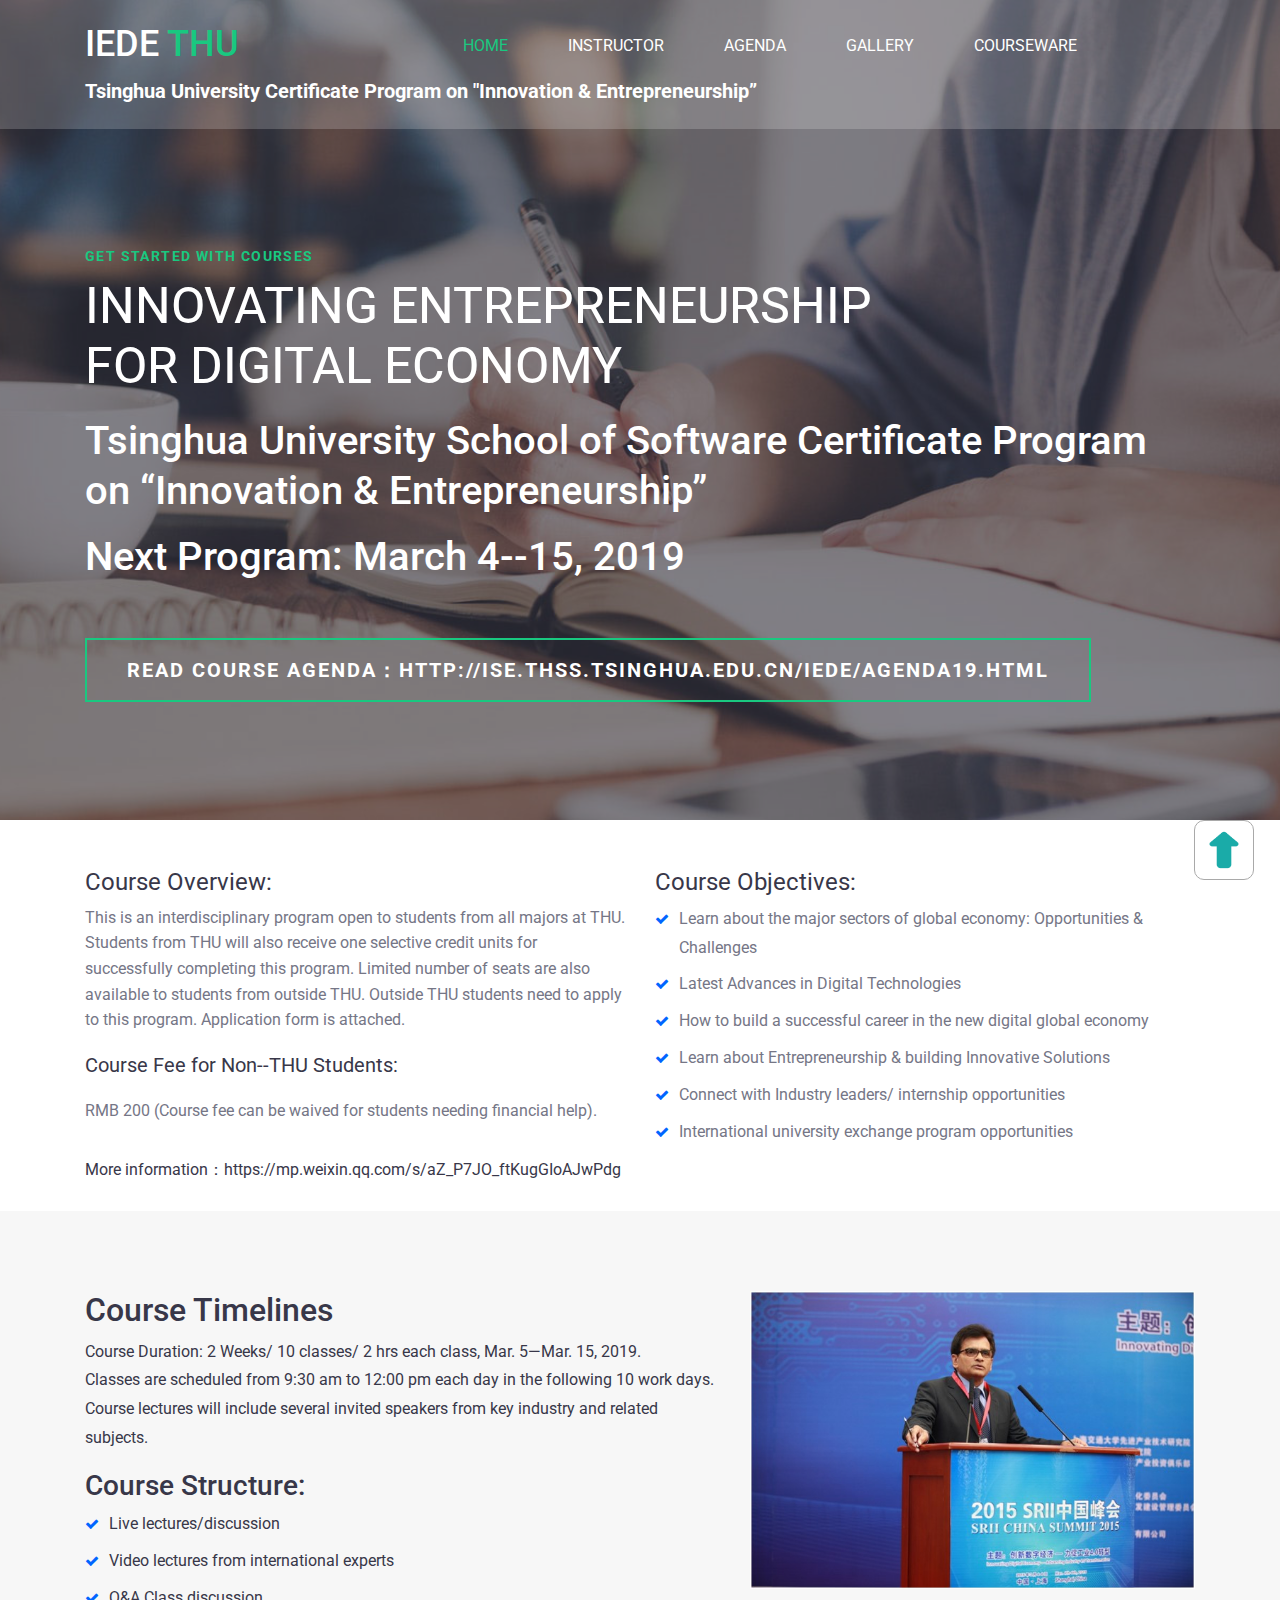
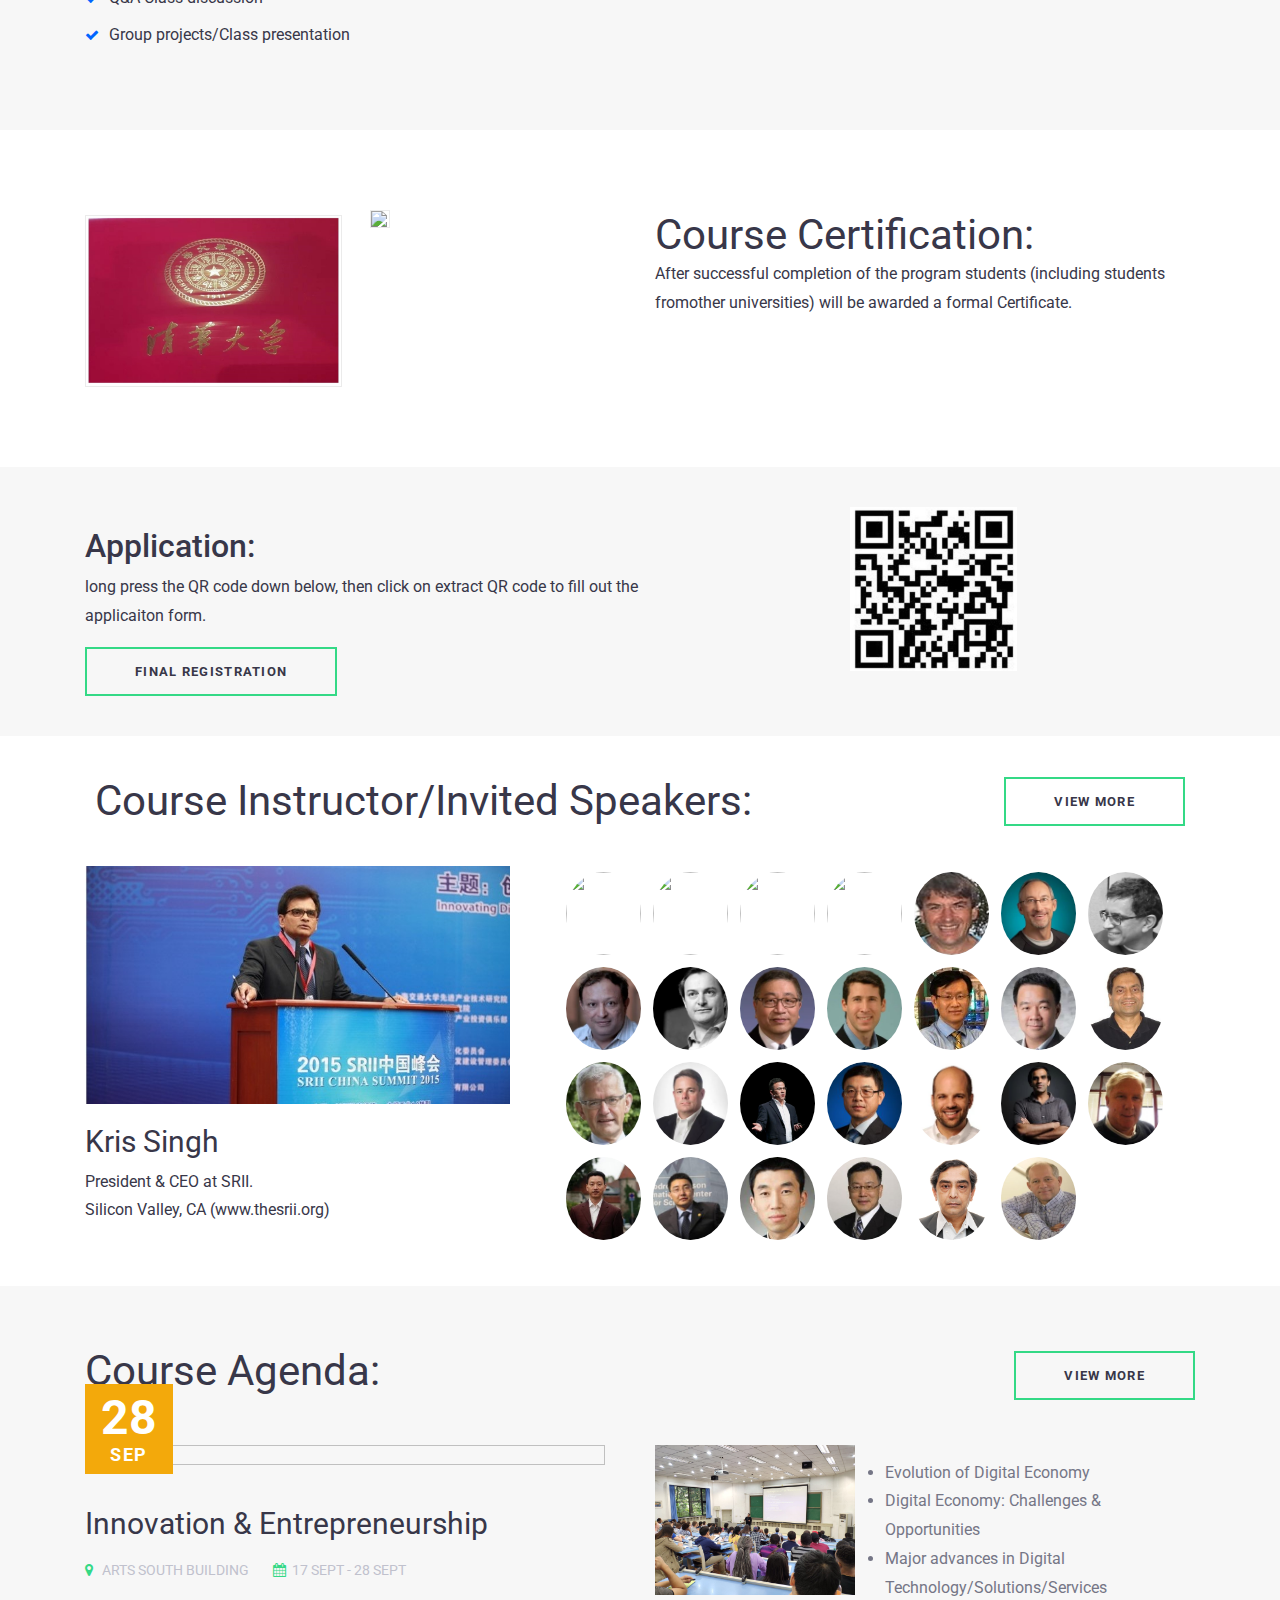
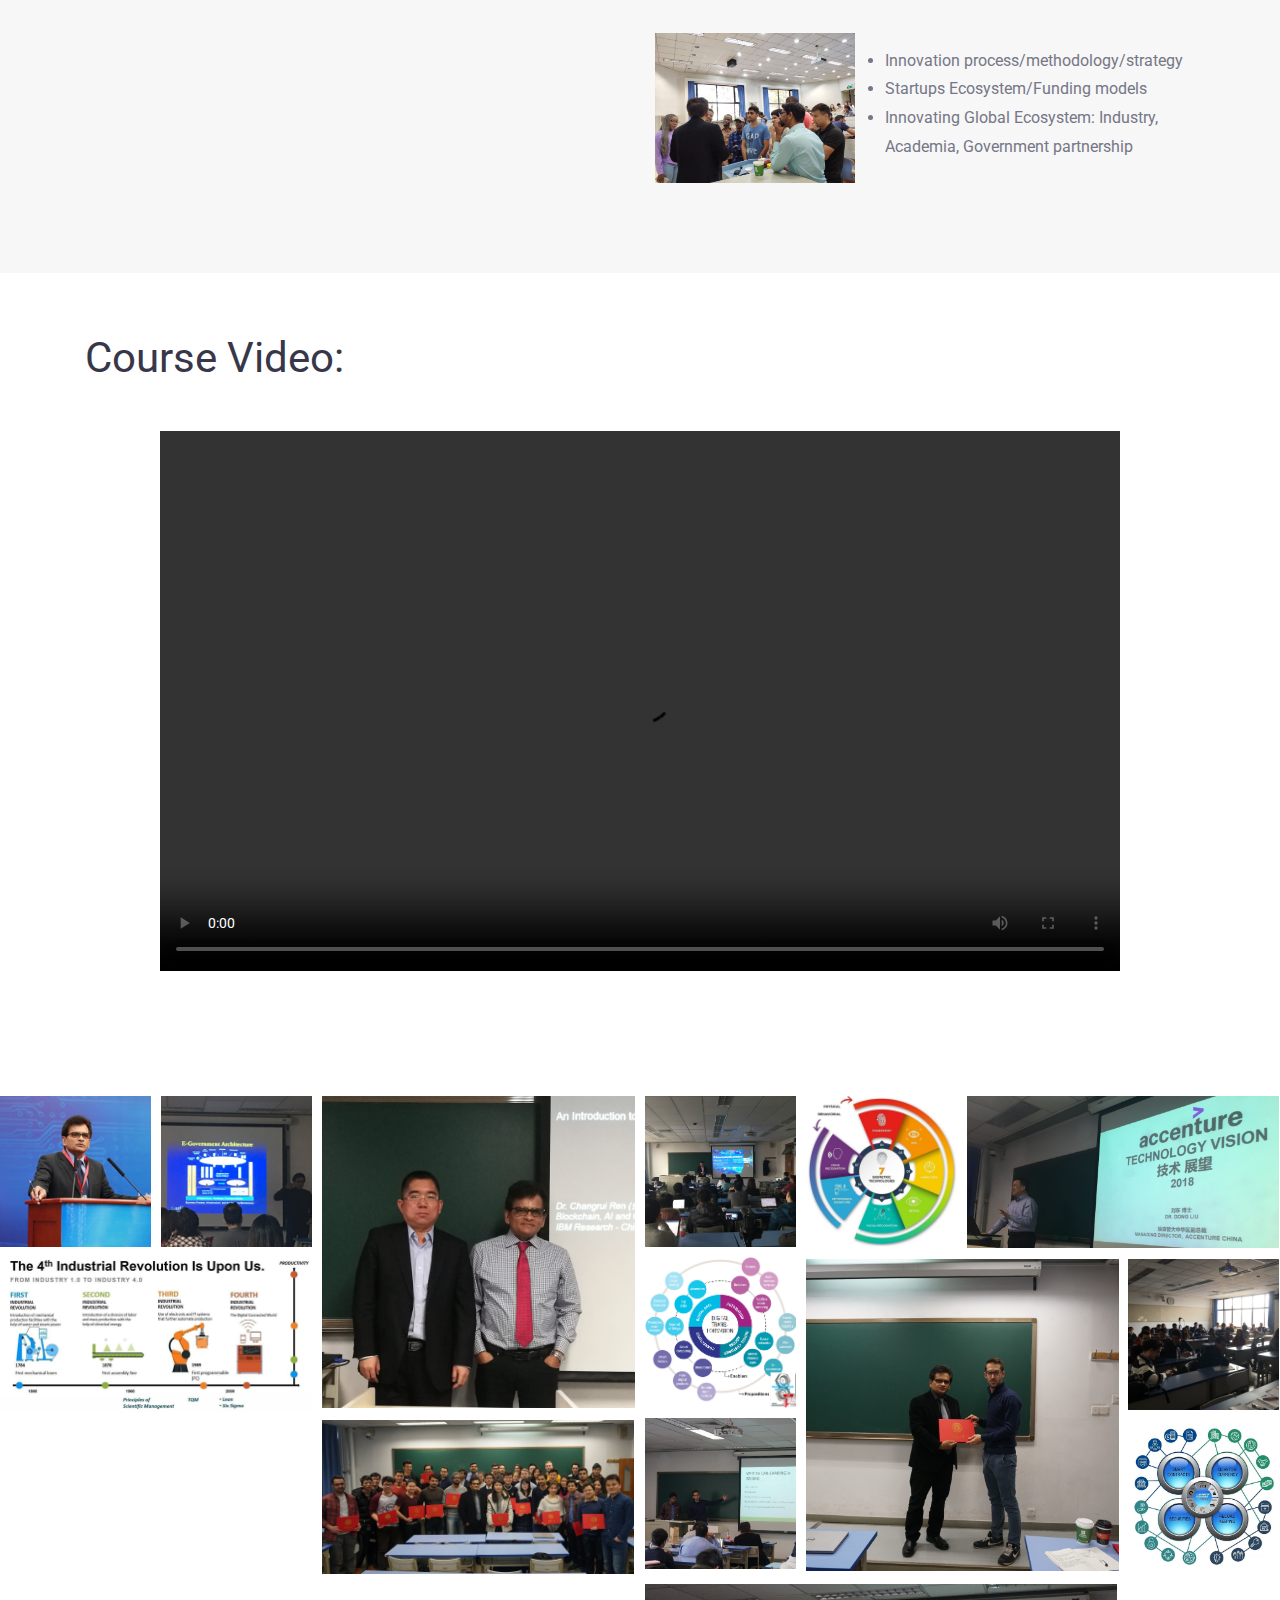
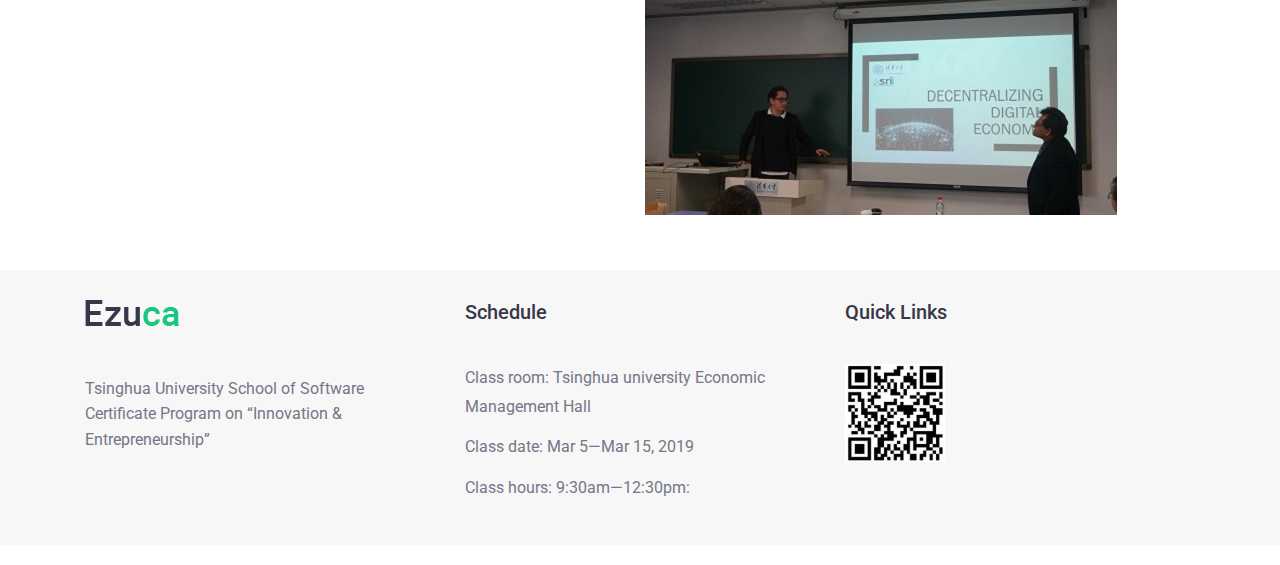
==== commit 8d7e3277: "update2019" ====
--- a/index.html
+++ b/index.html
@@ -172,8 +172,9 @@
 						<header class="heading"></header>
 						<!-- .heading -->
 						<h2 class="entry-title">Course Timelines</h2>
-						<p>Course Duration: 2 Weeks/ 10 classes/ 2 hrs each class, Mar. 5—Mar. 15, 2019
-							</br>Course lectures will include several invited speakers from key industry and related subjects</p>
+						<p>Course Duration: 2 Weeks/ 10 classes/ 2 hrs each class, Mar. 5—Mar. 15, 2019.
+							</br>Classes are scheduled from 9:30 am to 12:00 pm each day in the following 10 work days.
+							</br>Course lectures will include several invited speakers from key industry and related subjects.</p>
 
 						<h3 class="entry-title">Course Structure:</h3>
 						<ul class="p-0 m-0 green-ticked">
@@ -243,10 +244,10 @@
 				<div class="row">
 					<div class="col-12 col-lg-7 align-content-lg-stretch">
 						<h2 class="entry-title">Application: </h2>
-						<p>click"Read more" to fill out the applicaiton form OR long press the QR code down below, then click on extract QR code</p>
-					</div>
-					<!-- .col -->
-
+						<p>long press the QR code down below, then click on extract QR code to fill out the applicaiton form.</p>
+						<a class="btn mt-4 mt-sm-0" href="finalRegistration.html">Final Registration</a>
+					</div>
+					<!-- .col -->
 					<div class="col-12 col-lg-5 flex align-content-center mt-5 mt-lg-0">
 						<div class="position-relative QRcode" >
 							<img src="images/2019/code2019.jpg" style="width: 60%; padding-left: 100px;">
@@ -273,7 +274,7 @@
 					</div>
 					<!-- .col -->
 
-					<div class="col-12 col-lg-6">
+					<div class="col-12 col-lg-5">
 						<div class="course-instructor-coutent">
 							<div class="course-instructor-img"><img src="images/instructor .jpg" /></div>
 							<header class="entry-header flex flex-wrap align-items-center">
@@ -284,9 +285,13 @@
 						</div>
 					</div>
 
-					<div class="col-12 col-lg-6">
+					<div class="col-12 col-lg-7">
 						<div class="course-instructor-coutent invited-speakers">
 							<ul >
+								<li><img src="images/2019/TimDraper.png" /></li>
+								<li><img src="images/2019/NaveenJain.png" /></li>
+								<li><img src="images/2019/SanjitSinghDang.jpg" /></li>
+								<li><img src="images/2019/MihaelaUlieru.png" /></li>
 								<li><img src="images/2019/speaker-1.jpg" /></li>
 								<li><img src="images/2019/speaker-2.jpg" /></li>
 								<li><img src="images/2019/speaker-3.jpg" /></li>
@@ -320,7 +325,7 @@
 		</section>
 		<!-- .courses-wrap -->
 
-		<section class="course-agenda " style="background: #f7f7f7;">
+		<section class="course-agenda" style="background: #f7f7f7;">
 			<div class="container">
 				<div class="row">
 					<div class="col-12">
@@ -406,6 +411,26 @@
 		</section>
 		<!-- .course-agenda -->
 
+		<section class="course-video">
+			<div class="container">
+				<div class="row">
+					<div class="col-12">
+						<header class="heading flex justify-content-between align-items-center">
+							<h2 class="entry-title">Course Video:</h2>
+						</header>
+						<!-- .heading -->
+					</div>
+					<!-- .col -->
+					<div  class="col-12" style="text-align: center;">
+						<video width="960" height="540" controls >
+							<source src="video/course_video_2018.mp4" type="video/mp4">
+						</video>
+					</div>
+				</div>
+
+			</div>
+		</section>
+
 		<section class="home-gallery">
 			<div class="gallery-wrap flex flex-wrap">
 				<div class="gallery-grid gallery-grid1x1">
@@ -503,7 +528,7 @@
 
 								<ul>
 									<li>Class room: Tsinghua university Economic    Management Hall</li>
-									<li>Class date: Mar 4—Mar 15, 2019</li>
+									<li>Class date: Mar 5—Mar 15, 2019</li>
 									<li>Class hours: 9:30am—12:30pm: </li>
 
 								</ul>
@@ -515,7 +540,6 @@
 							<div class="quick-links flex flex-wrap">
 								<h2 class="w-100">Quick Links</h2>
 								<div class="QRcode"><img src="images/2019/code2019.jpg"></div>
-
 							</div>
 							<!-- .quick-links -->
 						</div>
@@ -539,34 +563,8 @@
 		<script type='text/javascript' src='js/masonry.pkgd.min.js'></script>
 		<script type='text/javascript' src='js/jquery.collapsible.min.js'></script>
 		<script type='text/javascript' src='js/custom.js'></script>
-		<script src="js/SmoothScroll.min.js"></script>
+		<script type='text/javascript' src="js/SmoothScroll.min.js"></script>
 		<script type="text/javascript" src="js/move-top.js"></script>
-		<!--<script type="text/javascript">-->
-			<!--jQuery(document).ready(function($) {-->
-				<!--$(".scroll").click(function(event) {-->
-					<!--event.preventDefault();-->
-					<!--$('html,body').animate({-->
-						<!--scrollTop: $(this.hash).offset().top-->
-					<!--}, 1000);-->
-				<!--});-->
-			<!--});-->
-		<!--</script>-->
-		<!--<script type="text/javascript">-->
-			<!--$(document).ready(function() {-->
-					<!--var defaults = {-->
-					<!--containerID: 'toTop', // fading element id-->
-					<!--containerHoverID: 'toTopHover', // fading element hover id-->
-					<!--scrollSpeed: 1200,-->
-					<!--easingType: 'linear'-->
-					<!--};-->
-
-				<!--$().UItoTop({-->
-					<!--easingType: 'easeOutQuart'-->
-				<!--});-->
-
-			<!--});-->
-		<!--</script>-->
-
 
 	</body>
 
--- a/style.css
+++ b/style.css
@@ -701,6 +701,9 @@
 /*
 # course-instructor: Horizontal Column
 --------------------------------*/
+.course-instructor{
+    padding: 40px 0;
+}
 .course-instructor.horizontal-column,
 .course-instructor.vertical-column {
     padding: 80px 0;
@@ -780,7 +783,7 @@
 	margin: 0;
 }
 .course-instructor .invited-speakers ul li{
-	width: 83px;
+	width: 75px;
     height: 83px;
     border-radius: 50%;
     overflow: hidden;
@@ -992,9 +995,14 @@
     background: #19c880;
     border: transparent;
 }
-
 /*
-# Latest News & Events
+# registration-page
+--------------------------------*/
+.registration-page .course-agenda .container h2 {
+    font-size: 20px;
+}
+/*
+# course-agenda
 --------------------------------*/
 .course-agenda {
     padding: 60px 0;
@@ -1165,6 +1173,23 @@
     }
 
 }
+
+/*
+# course-video
+-------------------------------*/
+.course-video {
+    padding: 60px 0;
+}
+
+.course-video .heading{
+    margin: 0 0 40px;
+}
+.course-video .heading .entry-title {
+    font-size: 42px;
+    font-weight: 400;
+}
+
+
 
 /*
 # Gallery
@@ -1543,7 +1568,7 @@
 /*--------------------------------------------------------------
 # Single Courses Page
 --------------------------------------------------------------*/
-.single-agenda-page .page-header {
+.single-agenda-page .page-header, .registration-page .page-header{
     background: url("images/single-courses-bg.jpg") no-repeat center;
 }
 
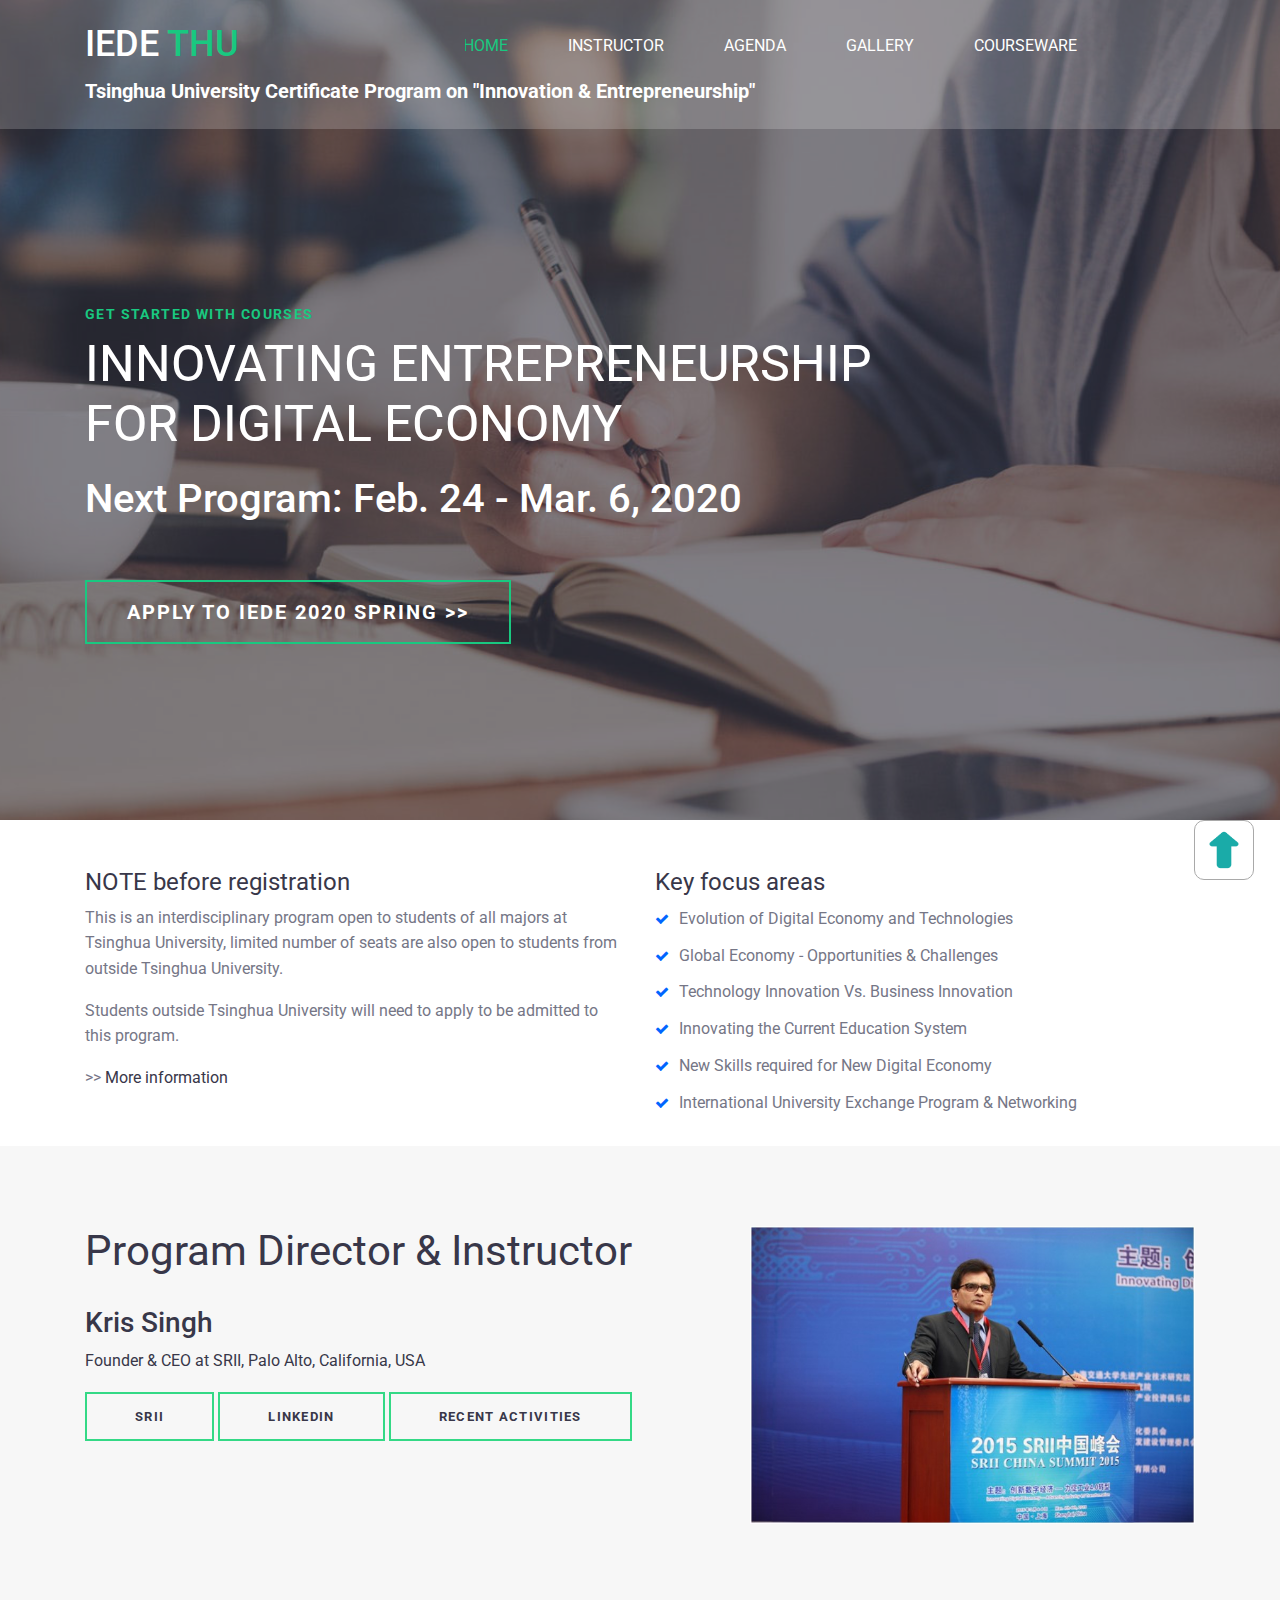
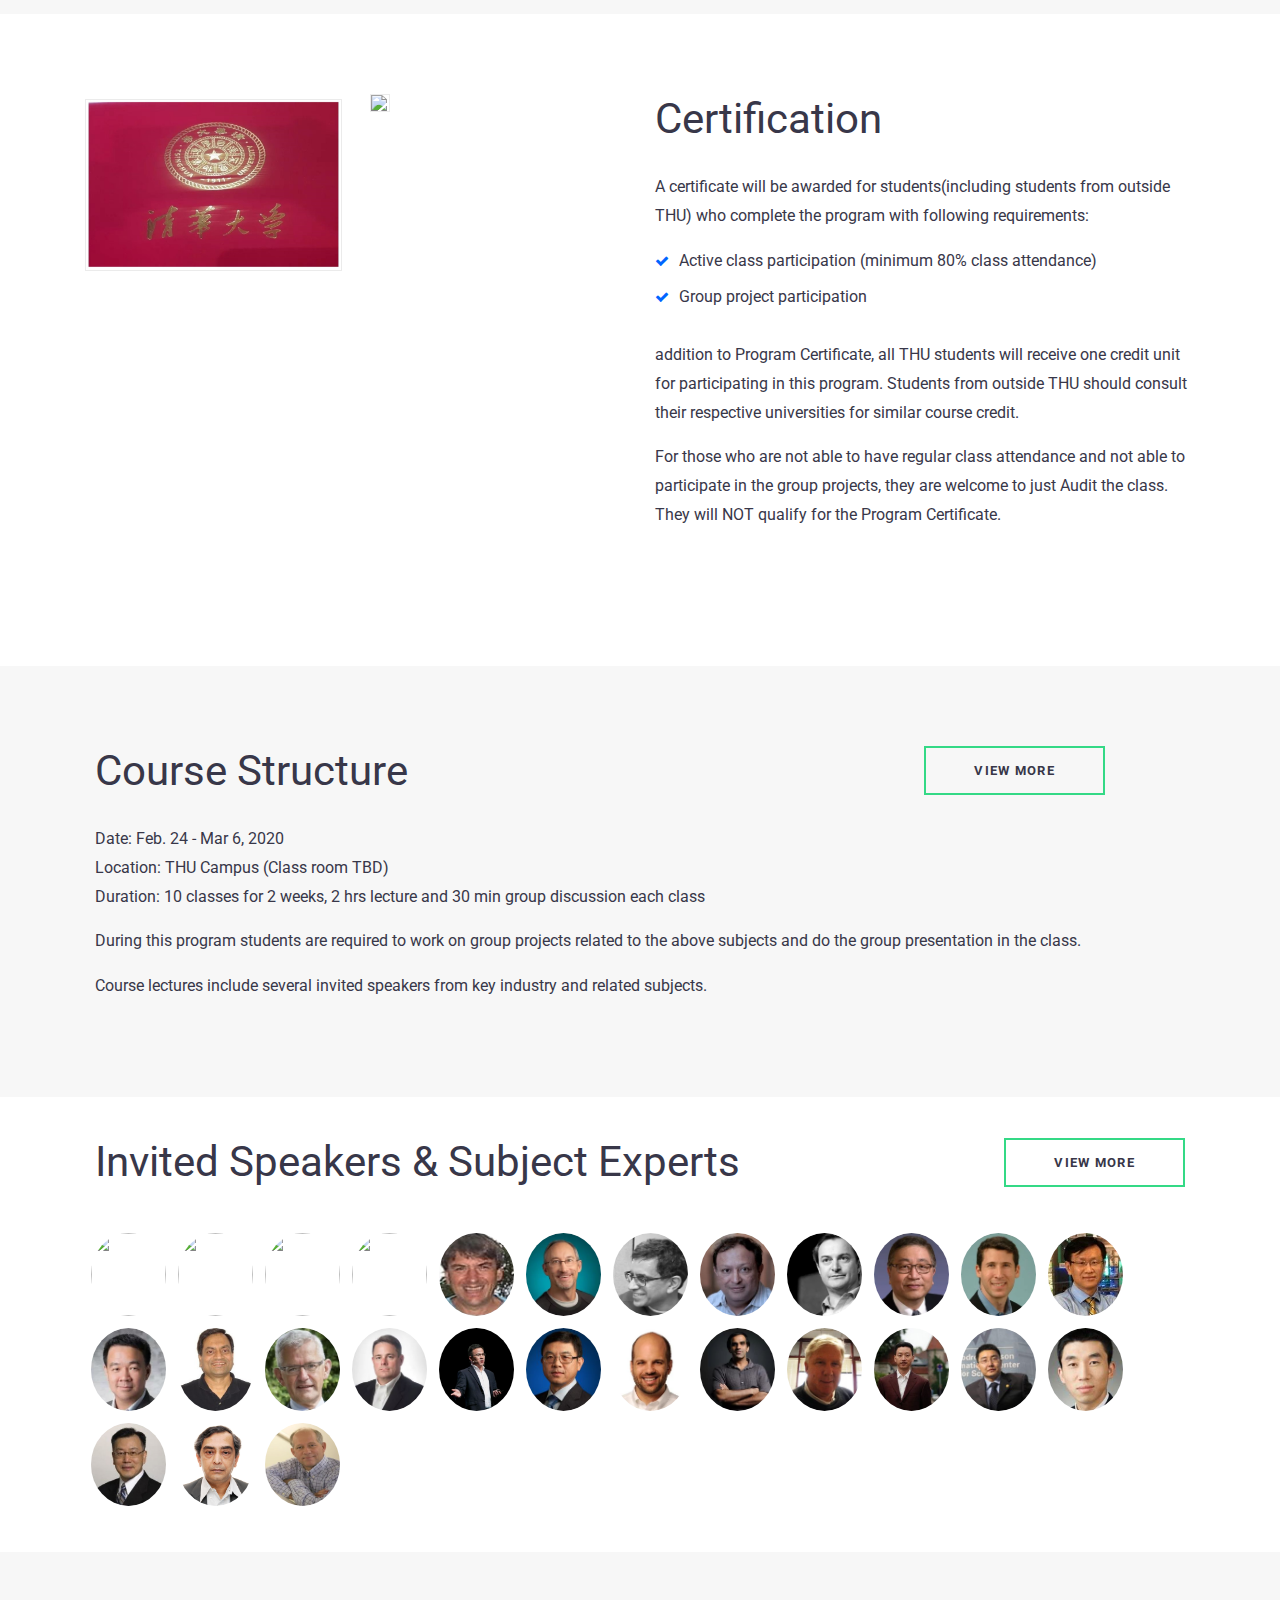
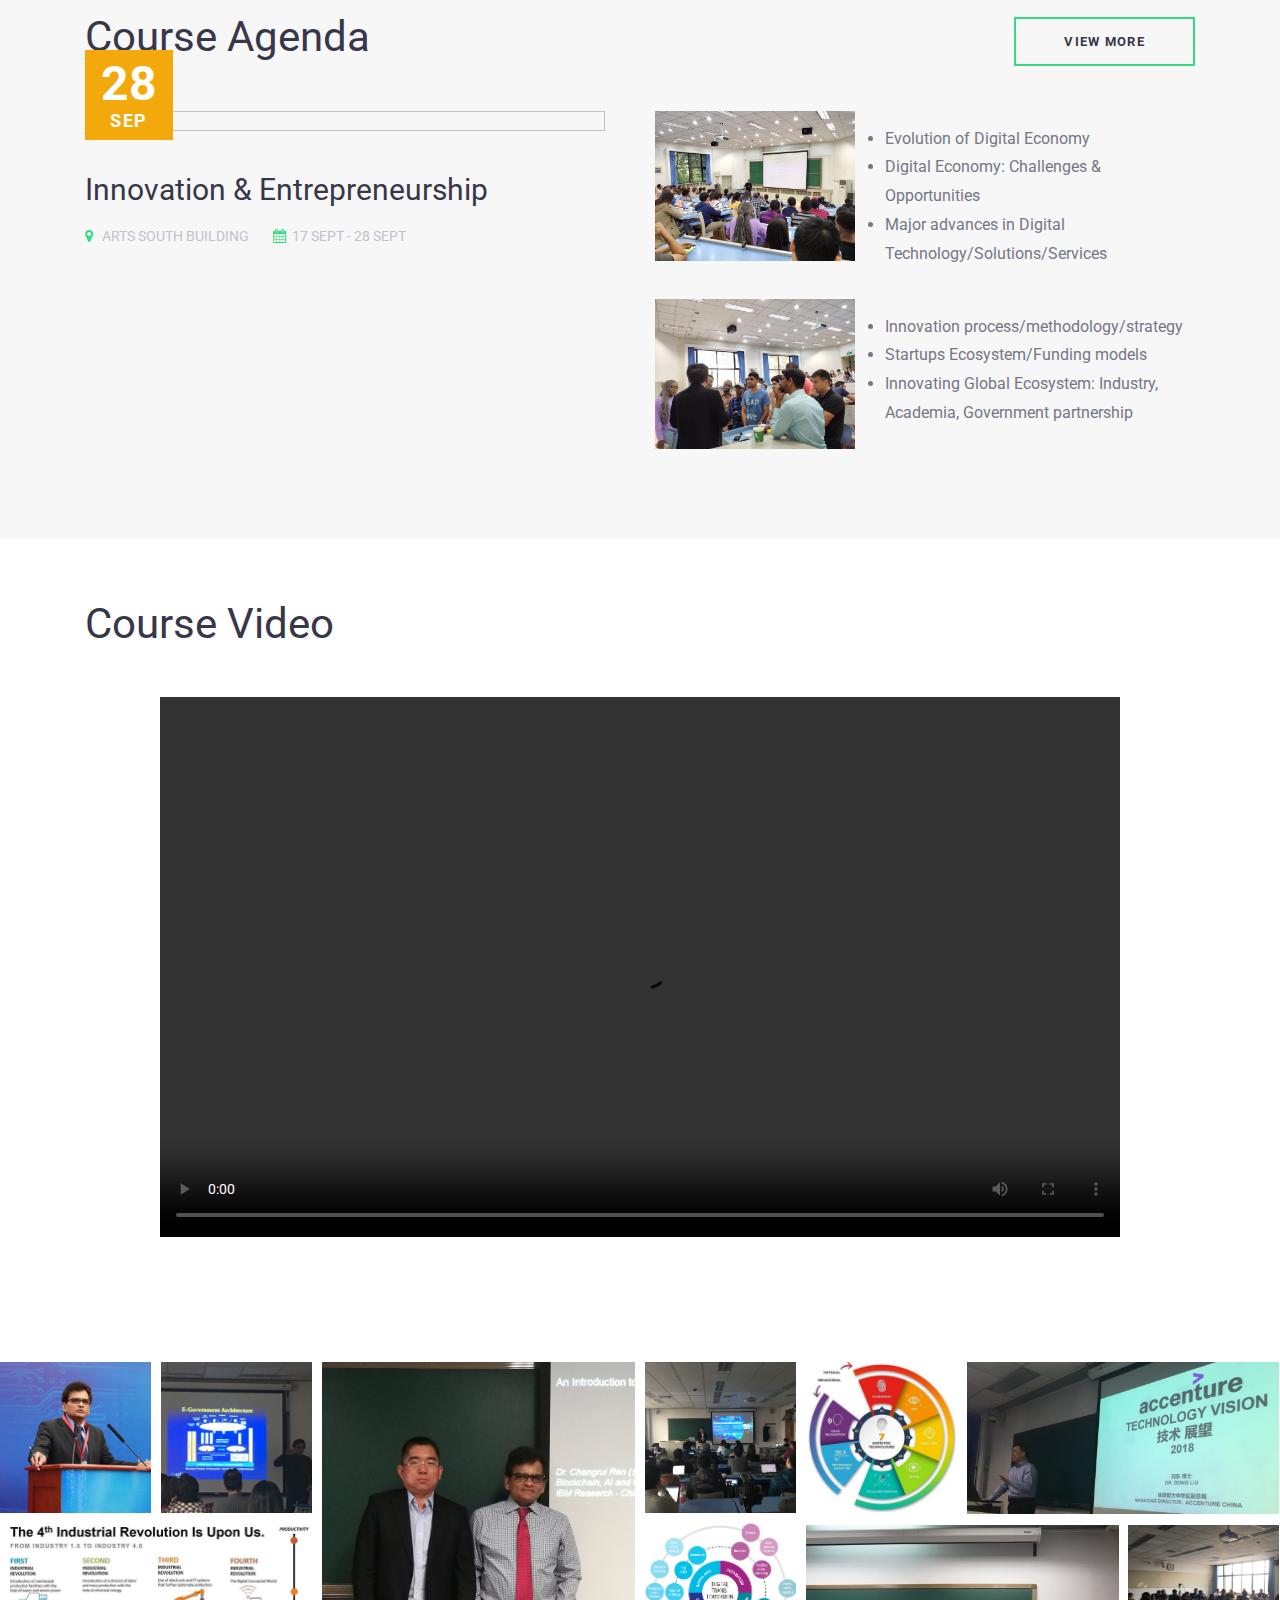
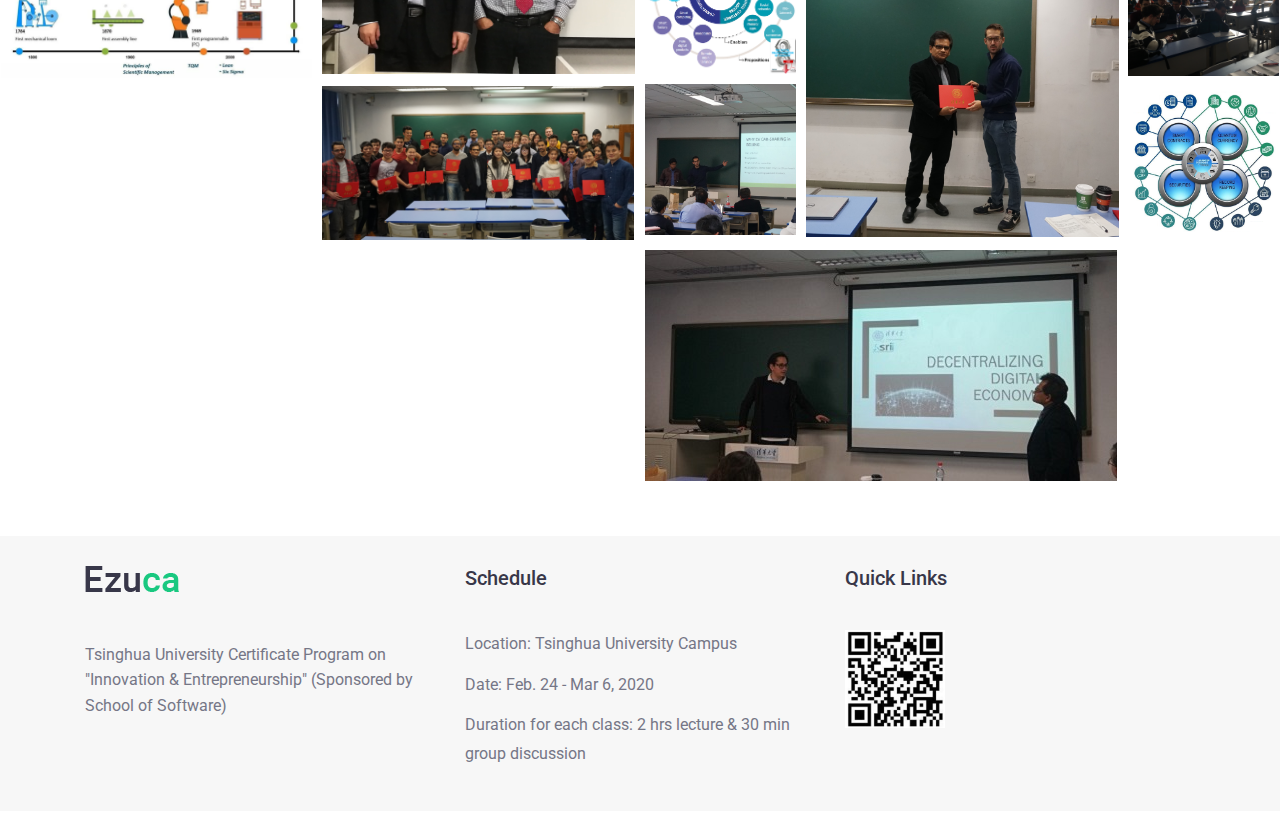
==== commit 1907c558: "update index for 2020 spring" ====
--- a/index.html
+++ b/index.html
@@ -1,6 +1,6 @@
 <!DOCTYPE html>
 <!DOCTYPE html>
-<html lang="en">
+<html lang="en" xmlns="http://www.w3.org/1999/html">
 
 	<head>
 		<title>IEDE</title>
@@ -37,7 +37,7 @@
 							<div class="col-9 col-lg-3">
 								<div class="site-branding">
 									<h1 class="site-title"><a href="index.html" rel="home">IEDE<span> THU</span></a></h1>
-                                    <!--<p>Singhua University Certificate Program on "Innovation & Entrepreneurship”</p>-->
+                                    <!--<p>Singhua University Certificate Program on "Innovation & Entrepreneurship"</p>-->
 								</div>
 								<!-- .site-branding -->
 							</div>
@@ -47,7 +47,7 @@
 								<nav class="site-navigation flex justify-content-end align-items-center">
 									<ul class="flex flex-column flex-lg-row justify-content-lg-end align-content-center">
 										<li class="current-menu-item">
-											<a href="index.html"> Home</a>
+											<a href="index.html"> Home</a>
 										</li>
 										<li>
 											<a href="instructor.html">Instructor</a>
@@ -81,7 +81,7 @@
 						</div>
 						<!-- .row -->
                         <div class="row">
-                            <div class="header-p">Tsinghua University Certificate Program on "Innovation & Entrepreneurship”</div>
+                            <div class="header-p">Tsinghua University Certificate Program on "Innovation & Entrepreneurship"</div>
                         </div>
 
 					</div>
@@ -103,13 +103,15 @@
 								<!-- .entry-header -->
 
 								<div class="entry-content">
-									<p>Tsinghua University School of Software Certificate Program on “Innovation & Entrepreneurship”</p>
-									<p>Next Program: March 4--15, 2019</p>
+<!--									<p>Director: Kris Singh</p>-->
+									<p>Next Program: Feb. 24 - Mar. 6, 2020</p>
 								</div>
 								<!-- .entry-content -->
 
 								<footer class="entry-footer read-more" >
-									<a href="agenda19.html" style="font-size: 20px; font-weight:bold">read Course Agenda：http://ise.thss.tsinghua.edu.cn/IEDE/agenda19.html</a>
+									<a href="https://www.wjx.top/jq/51172319.aspx" style="font-size: 20px; font-weight:bold">Apply to IEDE 2020 Spring >></a>
+<!--									<a href="agenda20.html" style="font-size: 20px; font-weight:bold">Click here for Course Agenda</a>-->
+<!--									<a href="agenda19.html" style="font-size: 20px; font-weight:bold">read Course Agenda：http://ise.thss.tsinghua.edu.cn/IEDE/agenda19.html</a>-->
 								</footer>
 								<!-- .entry-footer -->
 							</div>
@@ -130,10 +132,11 @@
 
 				<div class="col-12 col-lg-6">
 					<div class="our-course">
-						<h3>Course Overview:</h3>
-						<p>This is an interdisciplinary program open to students from all majors at THU. Students from THU will also receive one selective credit units for successfully completing this program. Limited number of seats are also available to students from outside THU. Outside THU students need to apply to this program. Application form is attached.</p>
-						<p><p style="color: #383749;font-size: 20px;">Course Fee for Non--THU Students:</p> RMB 200 (Course fee can be waived for students needing financial help).</p>
-
+						<h3>NOTE before registration</h3>
+						<p>This is an interdisciplinary program open to students of all majors at Tsinghua University, limited number of seats are also open to students from outside Tsinghua University. </p>
+						<p>Students outside Tsinghua University will need to apply to be admitted to this program.</p>
+<!--						<p><p style="color: #383749;font-size: 20px;">Course Fee for Non&#45;&#45;THU Students:</p> RMB 200 (Course fee can be waived for students needing financial help).</p>-->
+						<p>>> <a href="https://mp.weixin.qq.com/s/aZ_P7JO_ftKugGIoAJwPdg">More information</a></p>
                     </div>
 					<!-- .our-course -->
 				</div>
@@ -141,15 +144,15 @@
 
 				<div class="col-12 col-lg-6">
 					<div class="course-objectives">
-						<h3>Course Objectives:</h3>
+						<h3>Key focus areas</h3>
 
 						<ul class="p-0 m-0 green-ticked">
-							<li>Learn about the major sectors of global economy: Opportunities & Challenges</li>
-							<li>Latest Advances in Digital Technologies  </li>
-							<li>How to build a successful career in the new digital global economy </li>
-							<li>Learn about Entrepreneurship & building Innovative Solutions</li>
-							<li>Connect with Industry leaders/ internship opportunities</li>
-							<li>International university exchange program opportunities</li>
+							<li>Evolution of Digital Economy and Technologies</li>
+							<li>Global Economy - Opportunities & Challenges</li>
+							<li>Technology Innovation Vs. Business Innovation</li>
+							<li>Innovating the Current Education System</li>
+							<li>New Skills required for New Digital Economy</li>
+							<li>International University Exchange Program & Networking</li><br>
 						</ul>
 						<!-- .green-ticked -->
 					</div>
@@ -157,9 +160,9 @@
 				</div>
 
 				<!-- .col -->
-                <div class="col-12 more-information">
-                    <p>More information：<a href="https://mp.weixin.qq.com/s/aZ_P7JO_ftKugGIoAJwPdg">https://mp.weixin.qq.com/s/aZ_P7JO_ftKugGIoAJwPdg</a></p>
-                </div>
+<!--                <div class="col-12 more-information">-->
+<!--                    <p>More information：<a href="https://mp.weixin.qq.com/s/aZ_P7JO_ftKugGIoAJwPdg">https://mp.weixin.qq.com/s/aZ_P7JO_ftKugGIoAJwPdg</a></p>-->
+<!--                </div>-->
 			</div>
 			<!-- .row -->
 		</div>
@@ -171,21 +174,15 @@
 					<div class="col-12 col-lg-7 align-content-lg-stretch">
 						<header class="heading"></header>
 						<!-- .heading -->
-						<h2 class="entry-title">Course Timelines</h2>
-						<p>Course Duration: 2 Weeks/ 10 classes/ 2 hrs each class, Mar. 5—Mar. 15, 2019.
-							</br>Classes are scheduled from 9:30 am to 12:00 pm each day in the following 10 work days.
-							</br>Course lectures will include several invited speakers from key industry and related subjects.</p>
-
-						<h3 class="entry-title">Course Structure:</h3>
-						<ul class="p-0 m-0 green-ticked">
-							<li>Live lectures/discussion</li>
-							<li>Video lectures from international experts</li>
-							<li>Q&A Class discussion</li>
-							<li>Group projects/Class presentation</li>
-						</ul>
-
-						<!--<h2 class="entry-title">Performance Evaluation: </h2>-->
-						<!--<p>Group exercise, classroom presentation and an individual final report (one-credit course)</p>-->
+						<header class="heading flex flex-wrap justify-content-between align-items-center">
+							<h2 class="entry-title">Program Director & Instructor</h2>
+						</header><br>
+
+						<h3 class="entry-title">Kris Singh</h3>
+						<p>Founder & CEO at SRII, Palo Alto, California, USA</p>
+						<a class="btn mt-4 mt-sm-0" href="www.thesrii.org">srii</a>
+						<a class="btn mt-4 mt-sm-0" href="https://www.linkedin.com/in/singhkris/">linkedin</a>
+						<a class="btn mt-4 mt-sm-0" href="https://www.linkedin.com/in/singhkris/detail/recent-activity/shares/">recent activities</a>
 
 					</div>
 					<!-- .col -->
@@ -225,8 +222,15 @@
 					<!-- .col -->
 					<div class="col-12 col-lg-6">
 						<header class="heading flex justify-content-between align-items-center">
-							<div><h2 class="entry-title">Course Certification: </h2>
-							<p>After successful completion of the program students (including students fromother universities) will be awarded a formal Certificate.</p></div>
+							<div><h2 class="entry-title">Certification</h2><br>
+							<p>A certificate will be awarded for students(including students from outside THU) who complete the program with following requirements:</p>
+								<ul class="p-0 m-0 green-ticked">
+									<li>Active class participation (minimum 80% class attendance)</li>
+									<li>Group project participation</li>
+								</ul>
+								<p></br>addition to Program Certificate, all THU students will receive one credit unit for participating in this program. Students from outside THU should consult their respective universities for similar course credit.</p>
+							<p>For those who are not able to have regular class attendance and not able to participate in the group projects, they are welcome to just Audit the class. They will NOT qualify for the Program Certificate.</p>
+							</div>
 
 						</header>
 						<!-- .heading -->
@@ -239,22 +243,24 @@
 		</section>
 		<!-- .courses-wrap -->
 
-		<section class="application-section">
+		<section class="about-section">
 			<div class="container">
 				<div class="row">
-					<div class="col-12 col-lg-7 align-content-lg-stretch">
-						<h2 class="entry-title">Application: </h2>
-						<p>long press the QR code down below, then click on extract QR code to fill out the applicaiton form.</p>
-						<a class="btn mt-4 mt-sm-0" href="finalRegistration.html">Final Registration</a>
-					</div>
-					<!-- .col -->
-					<div class="col-12 col-lg-5 flex align-content-center mt-5 mt-lg-0">
-						<div class="position-relative QRcode" >
-							<img src="images/2019/code2019.jpg" style="width: 60%; padding-left: 100px;">
-						</div>
-						<!-- .iede-video -->
-					</div>
-					<!-- .col -->
+					<div class="col-12 px-25">
+						<header class="heading"></header>
+						<!-- .heading -->
+						<header class="heading flex flex-wrap justify-content-between align-items-center">
+							<h2 class="entry-title">Course Structure</h2>
+							<a class="btn mt-4 mt-sm-0" href="instructor.html">view more</a>
+						</header><br>
+						<p>Date: Feb. 24 - Mar 6, 2020
+							</br>Location: THU Campus (Class room TBD)
+							</br>Duration: 10 classes for 2 weeks, 2 hrs lecture and 30 min group discussion each class</p>
+						<p>During this program students are required to work on group projects related to
+							the above subjects and do the group presentation in the class.</p>
+						<p>Course lectures include several invited speakers from key industry and related subjects.</p>
+
+					</div>
 				</div>
 				<!-- .row -->
 			</div>
@@ -267,25 +273,25 @@
 				<div class="row">
 					<div class="col-12 px-25">
 						<header class="heading flex flex-wrap justify-content-between align-items-center">
-							<h2 class="entry-title">Course Instructor/Invited Speakers:</h2>
+							<h2 class="entry-title">Invited Speakers & Subject Experts</h2>
 							<a class="btn mt-4 mt-sm-0" href="instructor.html">view more</a>
 						</header>
 						<!-- .heading -->
 					</div>
 					<!-- .col -->
 
-					<div class="col-12 col-lg-5">
-						<div class="course-instructor-coutent">
-							<div class="course-instructor-img"><img src="images/instructor .jpg" /></div>
-							<header class="entry-header flex flex-wrap align-items-center">
-								<h2 class="entry-title">Kris Singh</h2>
-								<div class="instructor-introduce">President & CEO at SRII.</div>
-								<div class="instructor-introduce">Silicon Valley, CA   (www.thesrii.org)</div>
-							</header>
-						</div>
-					</div>
-
-					<div class="col-12 col-lg-7">
+<!--					<div class="col-12 col-lg-5">-->
+<!--						<div class="course-instructor-coutent">-->
+<!--							<div class="course-instructor-img"><img src="images/instructor .jpg" /></div>-->
+<!--							<header class="entry-header flex flex-wrap align-items-center">-->
+<!--								<h2 class="entry-title">Kris Singh</h2>-->
+<!--								<div class="instructor-introduce">President & CEO at SRII.</div>-->
+<!--								<div class="instructor-introduce">Silicon Valley, CA   (www.thesrii.org)</div>-->
+<!--							</header>-->
+<!--						</div>-->
+<!--					</div>-->
+
+					<div class="col-12">
 						<div class="course-instructor-coutent invited-speakers">
 							<ul >
 								<li><img src="images/2019/TimDraper.png" /></li>
@@ -330,8 +336,8 @@
 				<div class="row">
 					<div class="col-12">
 						<header class="heading flex justify-content-between align-items-center">
-							<h2 class="entry-title">Course Agenda:</h2>
-							<a class="btn mt-4 mt-sm-0" href="agenda19.html">view more</a>
+							<h2 class="entry-title">Course Agenda</h2>
+							<a class="btn mt-4 mt-sm-0" href="agenda20.html">view more</a>
 						</header>
 						<!-- .heading -->
 					</div>
@@ -416,7 +422,7 @@
 				<div class="row">
 					<div class="col-12">
 						<header class="heading flex justify-content-between align-items-center">
-							<h2 class="entry-title">Course Video:</h2>
+							<h2 class="entry-title">Course Video</h2>
 						</header>
 						<!-- .heading -->
 					</div>
@@ -515,7 +521,7 @@
 							<div class="foot-about">
 								<a class="foot-logo" href="#"><img src="images/foot-logo.png" alt=""></a>
 
-								<P>Tsinghua University School of Software Certificate Program on “Innovation & Entrepreneurship”</P>
+								<P>Tsinghua University Certificate Program on "Innovation & Entrepreneurship" (Sponsored by School of Software)</P>
 
 							</div>
 							<!-- .foot-about -->
@@ -527,9 +533,9 @@
 								<h2>Schedule</h2>
 
 								<ul>
-									<li>Class room: Tsinghua university Economic    Management Hall</li>
-									<li>Class date: Mar 5—Mar 15, 2019</li>
-									<li>Class hours: 9:30am—12:30pm: </li>
+									<li>Location: Tsinghua University Campus</li>
+									<li>Date: Feb. 24 - Mar 6, 2020</li>
+									<li>Duration for each class: 2 hrs lecture & 30 min group discussion</li>
 
 								</ul>
 							</div>
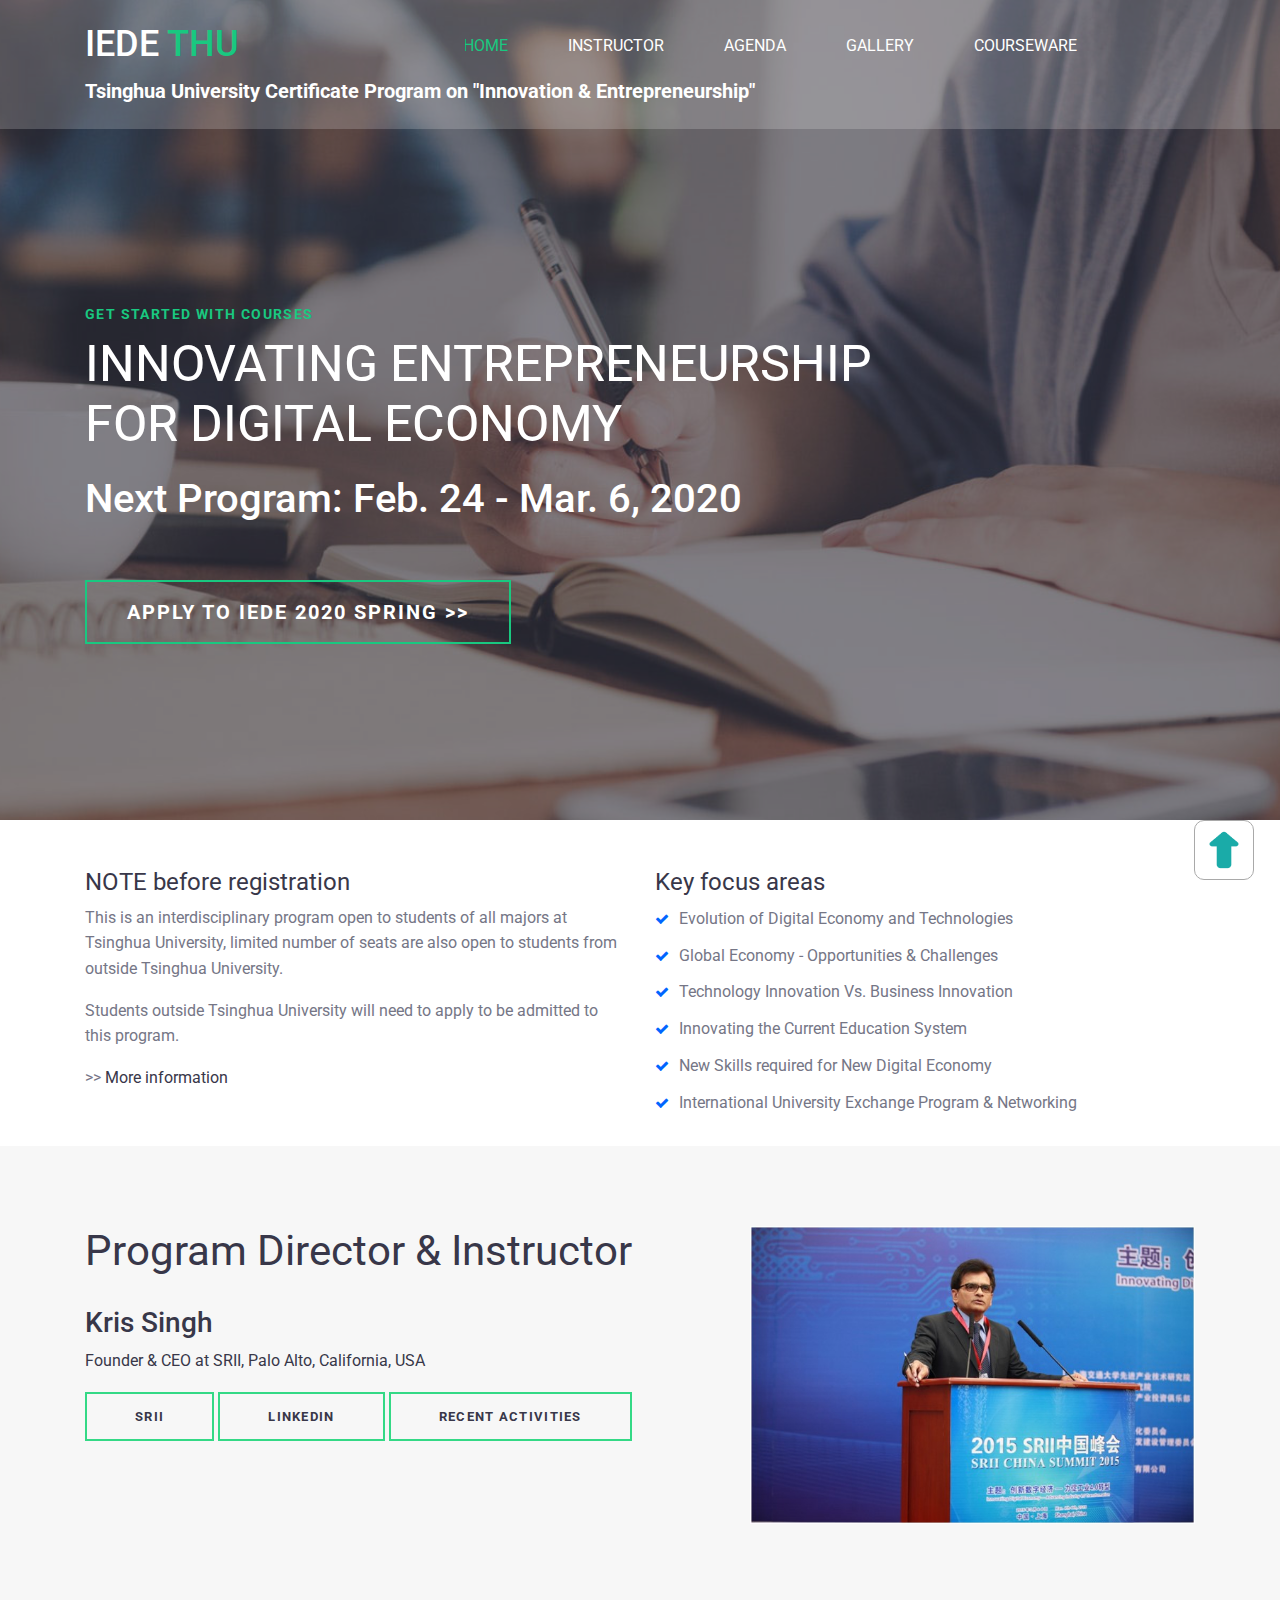
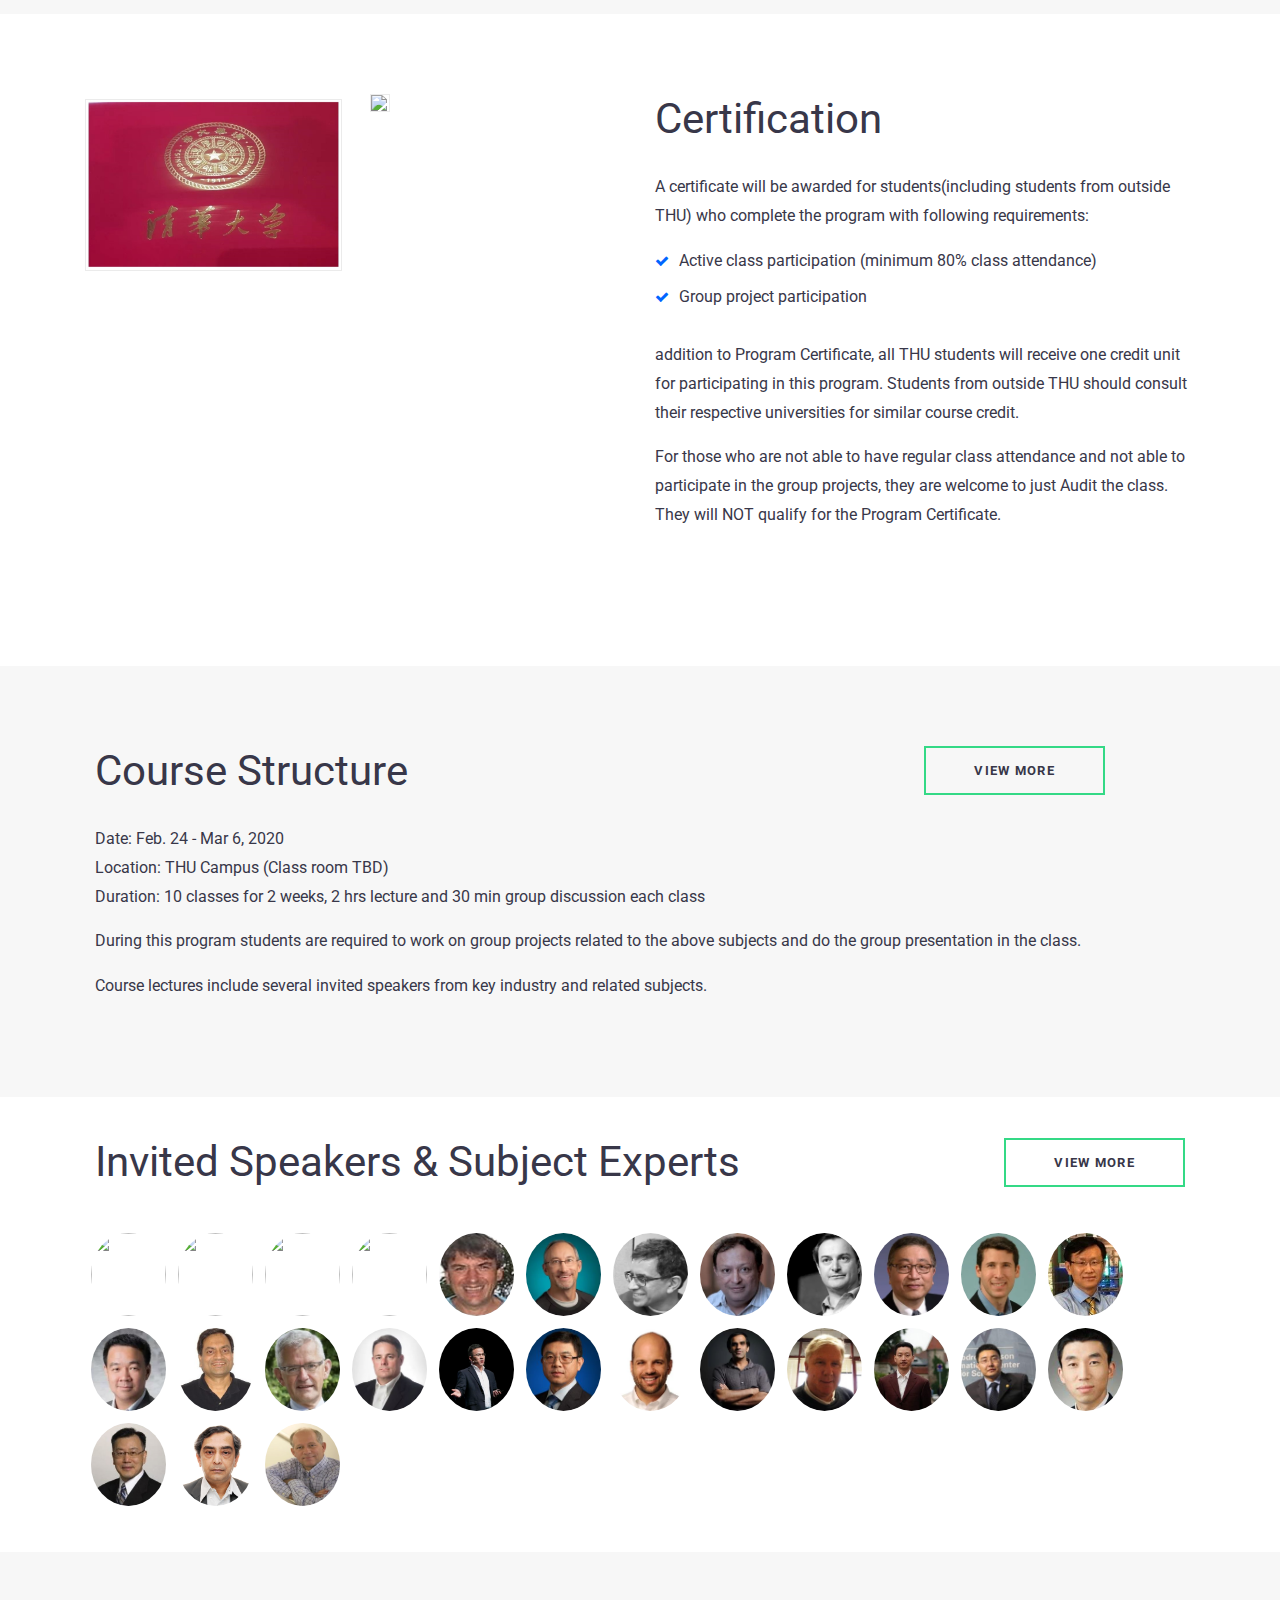
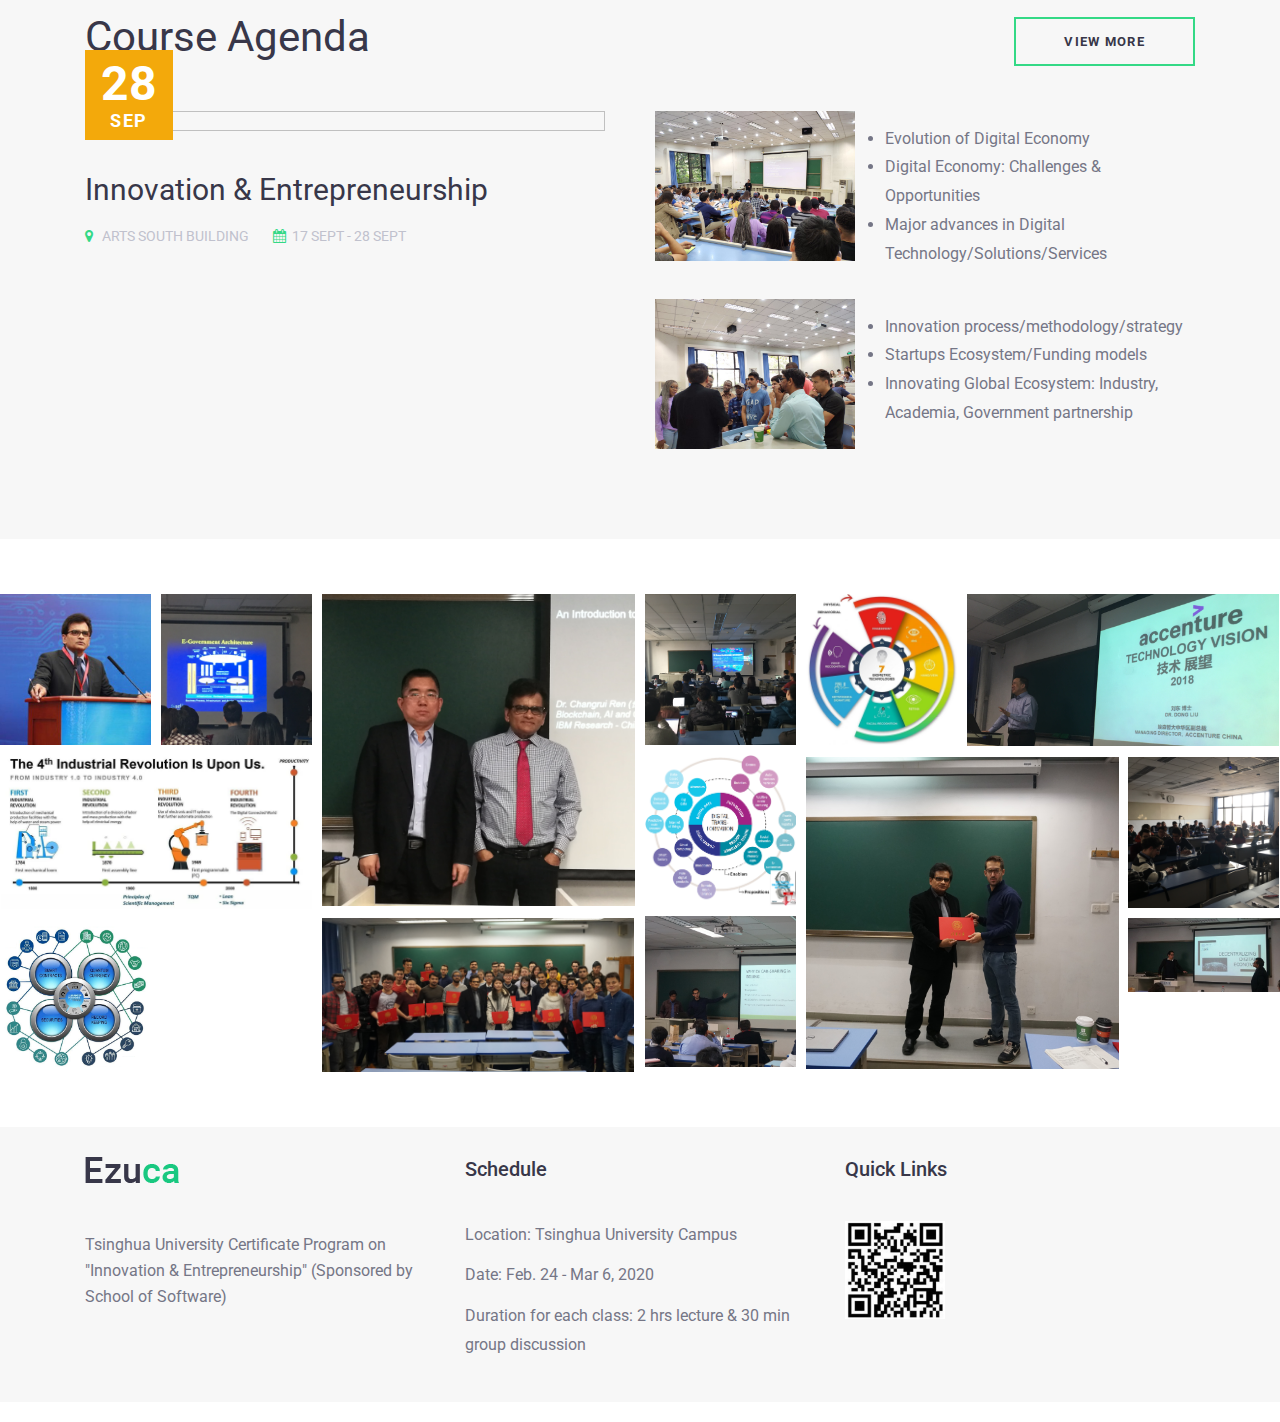
==== commit aeba78d8: "update index for 2020 spring" ====
--- a/index.html
+++ b/index.html
@@ -417,25 +417,25 @@
 		</section>
 		<!-- .course-agenda -->
 
-		<section class="course-video">
-			<div class="container">
-				<div class="row">
-					<div class="col-12">
-						<header class="heading flex justify-content-between align-items-center">
-							<h2 class="entry-title">Course Video</h2>
-						</header>
-						<!-- .heading -->
-					</div>
-					<!-- .col -->
-					<div  class="col-12" style="text-align: center;">
-						<video width="960" height="540" controls >
-							<source src="video/course_video_2018.mp4" type="video/mp4">
-						</video>
-					</div>
-				</div>
-
-			</div>
-		</section>
+<!--		<section class="course-video">-->
+<!--			<div class="container">-->
+<!--				<div class="row">-->
+<!--					<div class="col-12">-->
+<!--						<header class="heading flex justify-content-between align-items-center">-->
+<!--							<h2 class="entry-title">Course Video</h2>-->
+<!--						</header>-->
+<!--						&lt;!&ndash; .heading &ndash;&gt;-->
+<!--					</div>-->
+<!--					&lt;!&ndash; .col &ndash;&gt;-->
+<!--					<div  class="col-12" style="text-align: center;">-->
+<!--						<video width="960" height="540" controls >-->
+<!--							<source src="video/course_video_2018.mp4" type="video/mp4">-->
+<!--						</video>-->
+<!--					</div>-->
+<!--				</div>-->
+
+<!--			</div>-->
+<!--		</section>-->
 
 		<section class="home-gallery">
 			<div class="gallery-wrap flex flex-wrap">
